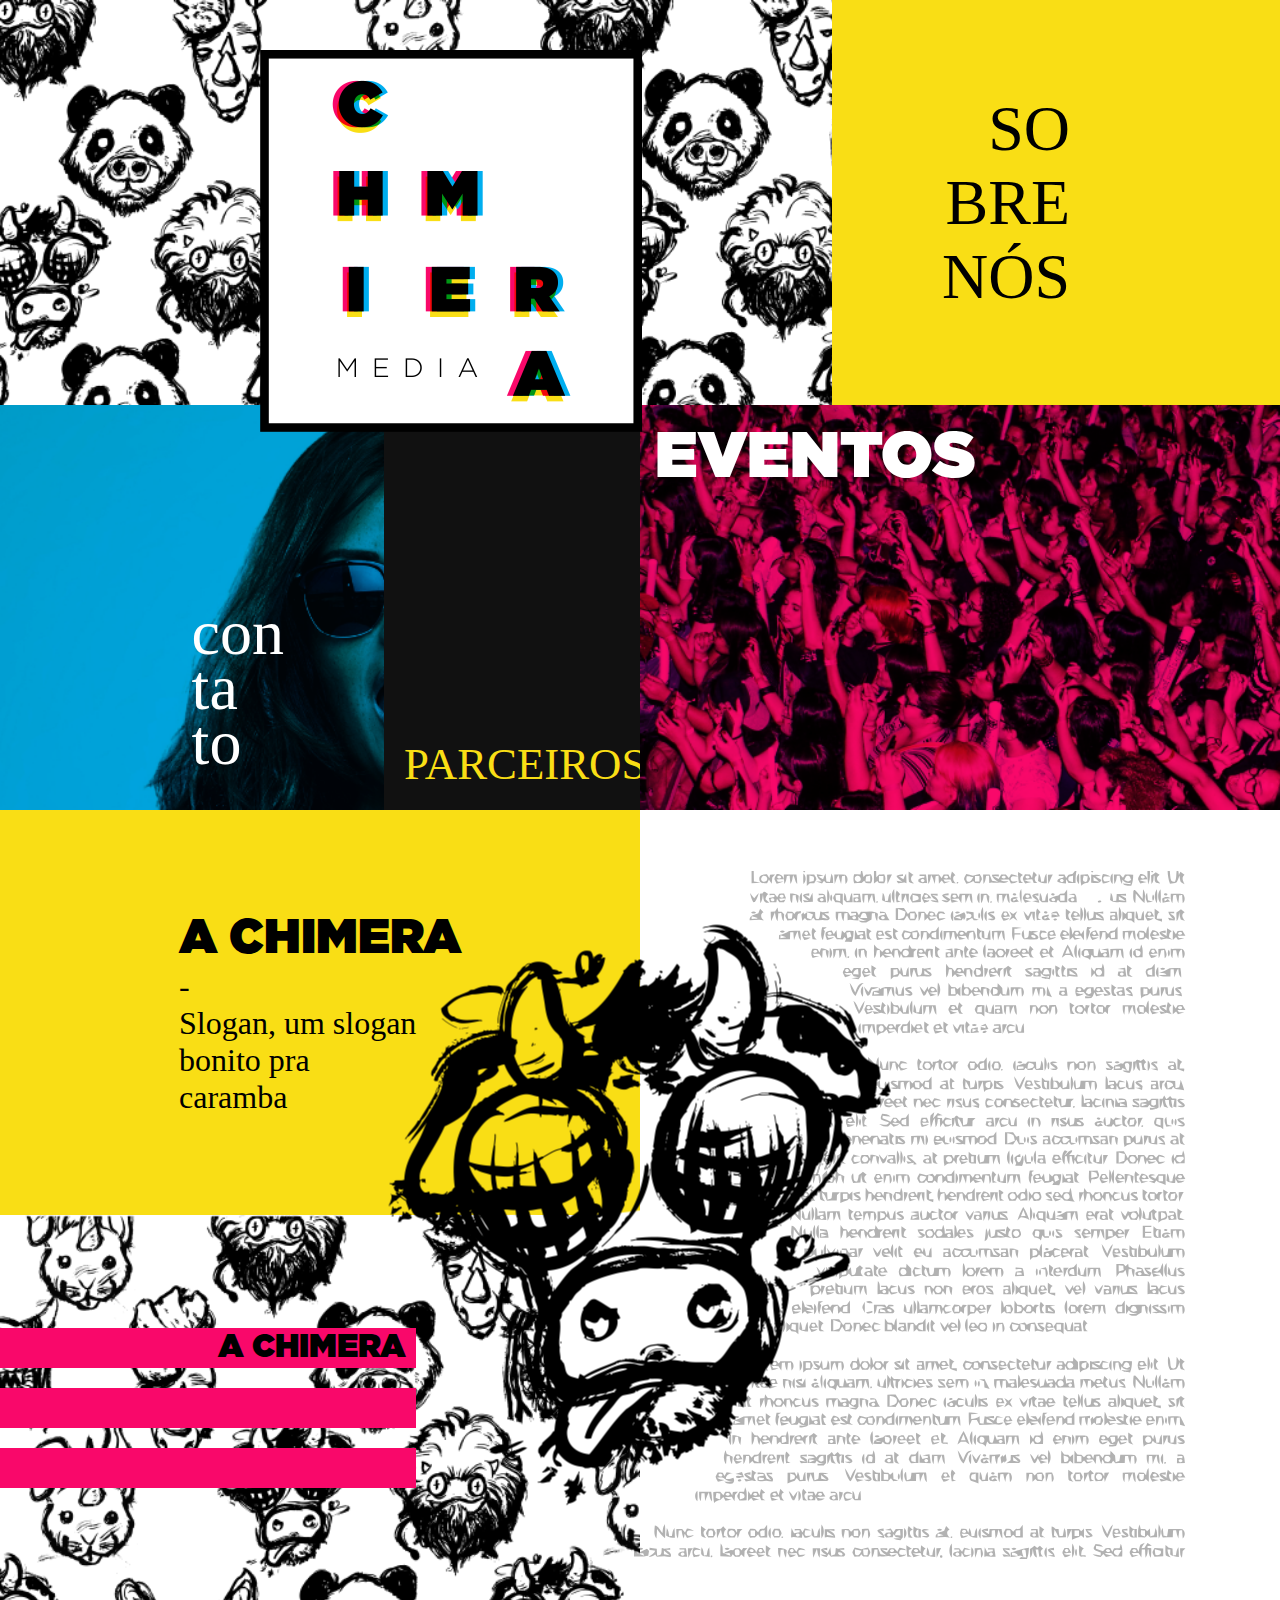
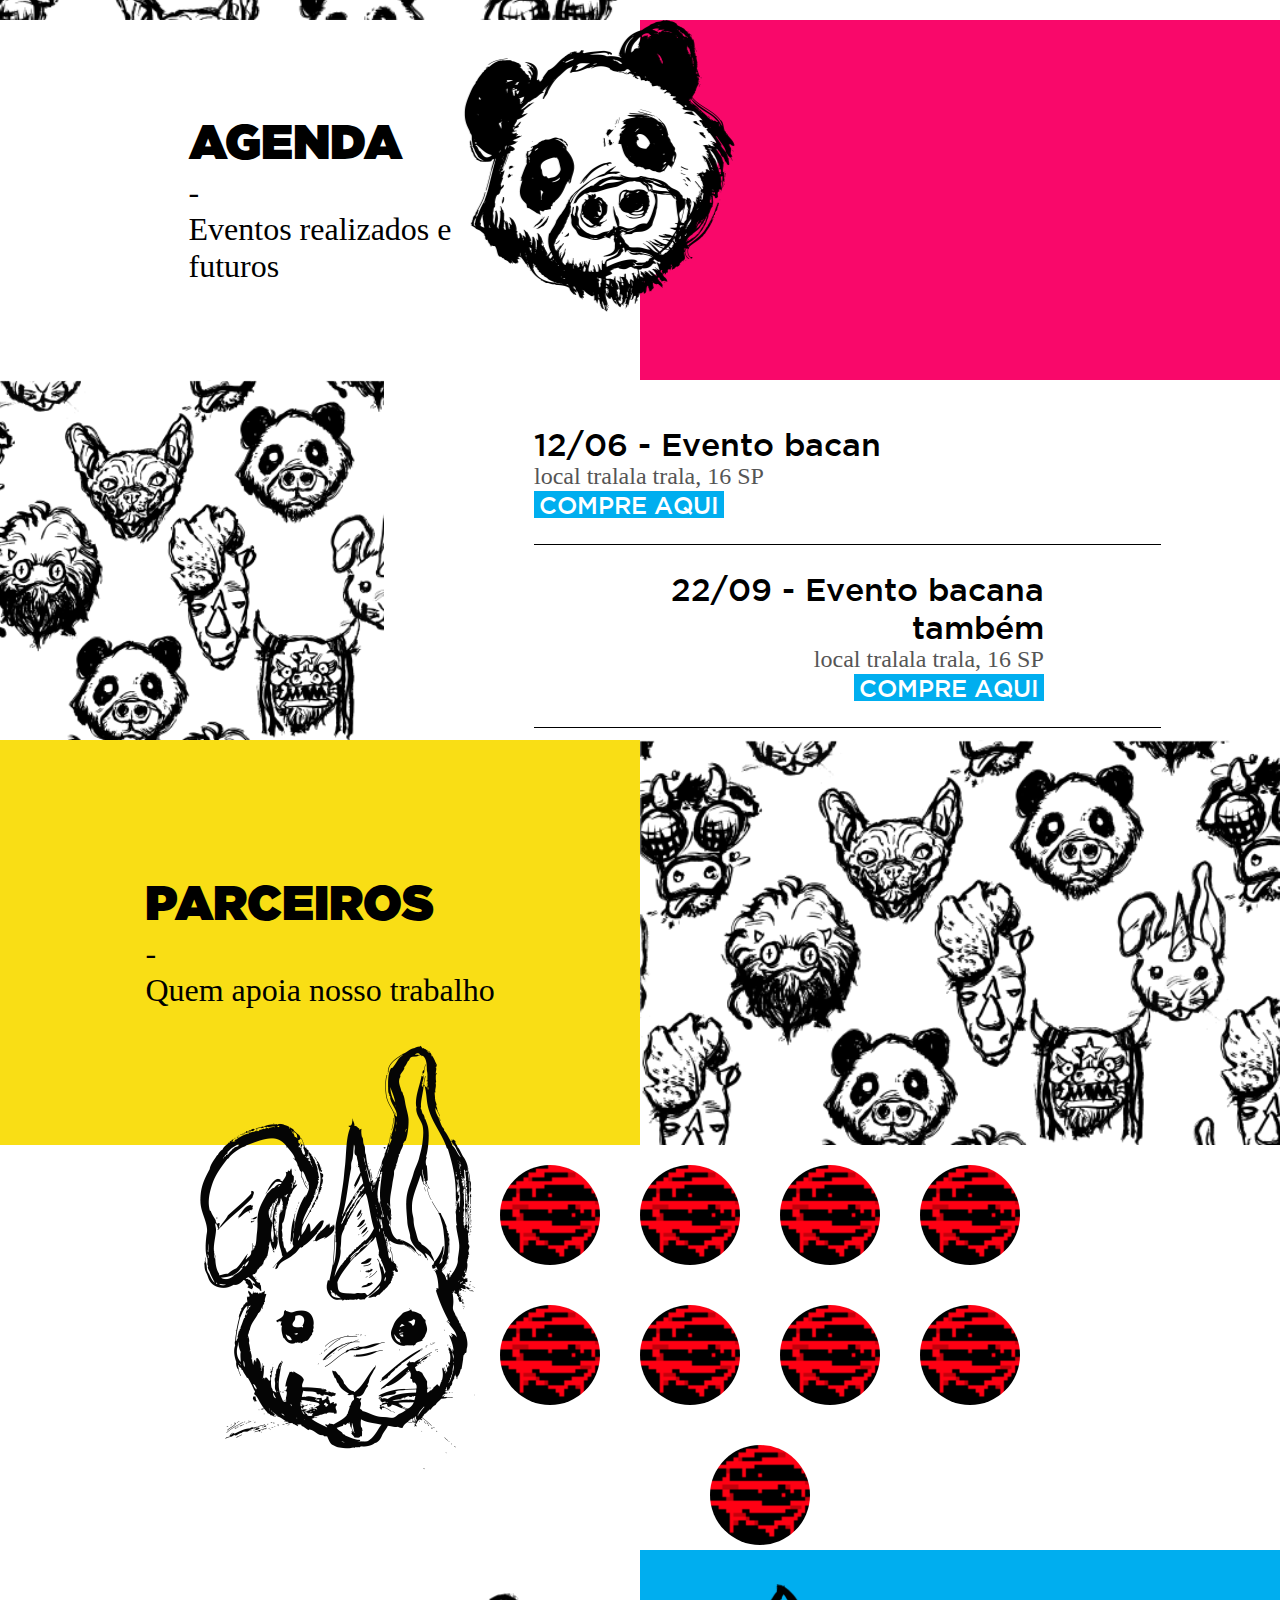
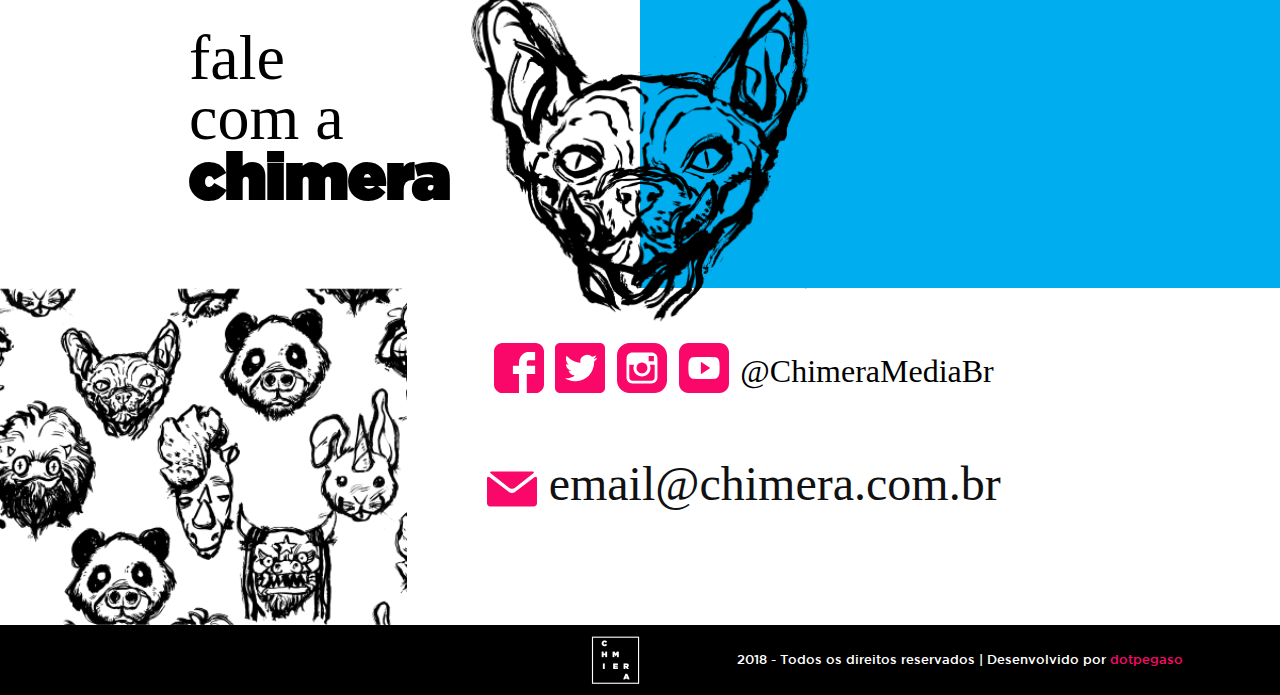
==== index.html @ 9fa2b8bf "just forgot the jquery scroll shit" ====
<!DOCTYPE html>
<html>
    <head>
        <meta charset="UTF-8">
        <meta name="theme-color" content="#f9de15">
        <meta name="author" content="">
        <meta http-equiv="x-ua-compatible" content="ie=edge">
        <meta name="viewport" content="width=device-width, initial-scale=1">
        <meta property="og:title" content="" />
        <meta property="og:image" content="" />
        <meta property="og:image:secure_url" content="" />
        <meta property="og:description" content="" />
        <meta name="description" content="" />
        <meta name="google-site-verification" content="" />
        <meta name="keywords" content="">
        <title>Angular Boilerplate</title>
        <base href="/"/>
        <link rel="stylesheet" href="css/main.min.css">
    </head>
    <body ng-app="app">
        
        <ng-view></ng-view>
        
        <!--libs/dependencies-->
        <script src="lib/angular.min.js"></script>
        <script src="lib/jquery.min.js"></script>
        <script src="lib/angular-route.min.js"></script>
        <script type="text/javascript" src="app.js"></script>
        <script type="text/javascript" src="lib/scroll.js"></script>
        
        <!--controllers-->
        <script src="modules/home/js/homeController.js"></script>
        <script src="modules/about/js/aboutController.js"></script>
        
    </body>
</html>
---- css/main.min.css ----
#home,#home .sobre{display:-webkit-box;display:-ms-flexbox}#agenda,#home{-ms-flex-wrap:wrap}@font-face{font-family:'Gotham Medium';src:url(/fonts/GothamMedium.ttf) format("truetype")}@font-face{font-family:'Gotham Thin';src:url(/fonts/GothanThin.otf) format("truetype")}@font-face{font-family:'Gotham Ultra';src:url(/fonts/GothamUltra.otf) format("truetype")}*{margin:0;outline:0}* ::-webkit-scrollbar{width:3px;height:3px}* ::-webkit-scrollbar-track{background:#f0f0f0}* ::-webkit-scrollbar-thumb{background:#555}body{cursor:default}#home{display:flex;flex-wrap:wrap}#home .contato,#home .parceiros,#home .sobre{font-family:"Gotham Thin"}#home .contato,#home .eventos,#home .parceiros,#home .sobre{height:45vh}#home .sobre{display:flex;-ms-flex-wrap:nowrap;flex-wrap:nowrap;width:100%;position:relative}#home .sobre .animals{width:65%;background:url(/res/animals.png) no-repeat;background-size:cover}#home .sobre .yellow-block{background:#f9de15;width:calc(100% - 65%);font-size:4em;display:-webkit-box;display:-ms-flexbox;display:flex;-webkit-box-pack:center;-ms-flex-pack:center;justify-content:center;-webkit-box-align:center;-ms-flex-align:center;align-items:center}#home .sobre .yellow-block .center{text-align:right;margin-right:100px}#home .sobre .logo{position:absolute;z-index:99;top:50px;left:260px}#home .contato{background:url(/res/contato.png) no-repeat;background-size:cover;position:relative;width:30%}#home .contato .container{color:#FFF;font-size:4em;position:absolute;right:100px;bottom:40px;line-height:55px}#home .parceiros{background:#111;display:-webkit-box;display:-ms-flexbox;display:flex;-webkit-box-align:end;-ms-flex-align:end;align-items:flex-end;width:20%}#home .parceiros p{color:#f9de15;font-size:2.8em;margin:0 20px 20px}#home .eventos{font-family:"Gotham Ultra";background:url(/res/eventos.png) no-repeat;background-size:cover;width:50%;color:#FFF}#home .eventos p{font-size:4em;margin:15px}#sobre{height:90vh;width:100%;display:-webkit-box;display:-ms-flexbox;display:flex;-ms-flex-wrap:nowrap;flex-wrap:nowrap;position:relative}#sobre .cow{position:absolute;top:50%;left:50%;-webkit-transform:translate(-50%,-50%);-ms-transform:translate(-50%,-50%);transform:translate(-50%,-50%)}#sobre .container{width:50%;height:100%}#sobre .container .box{height:50%;background:url(/res/animals_about.png) no-repeat;background-size:cover}#sobre .container .box:first-of-type{background:#f9de15;display:-webkit-box;display:-ms-flexbox;display:flex;-webkit-box-align:center;-ms-flex-align:center;align-items:center;-webkit-box-pack:center;-ms-flex-pack:center;justify-content:center}#sobre .container .box:first-of-type p{font-size:2em;font-family:"Gotham Thin"}#sobre .container .box:first-of-type p:first-of-type{font-family:"Gotham Ultra";font-size:3em}#sobre .container .box:last-of-type{display:-webkit-box;display:-ms-flexbox;display:flex;-webkit-box-align:center;-ms-flex-align:center;align-items:center}#sobre .container .box:last-of-type .row{width:100%}#sobre .container .box:last-of-type .row .strap{background:#f9086a;height:40px;width:65%}#sobre .container .box:last-of-type .row .strap p{text-align:right;font-size:2em;font-family:"Gotham Ultra";margin-right:10px}#sobre .container .box:last-of-type .row .strap:not(:first-of-type){margin:20px 0}#sobre .container:last-of-type{display:-webkit-box;display:-ms-flexbox;display:flex;-webkit-box-align:center;-ms-flex-align:center;align-items:center;-webkit-box-pack:center;-ms-flex-pack:center;justify-content:center}#agenda,#agenda .container{display:-webkit-box;display:-ms-flexbox}#sobre .container:last-of-type img{-webkit-transform:translateX(-50px);-ms-transform:translateX(-50px);transform:translateX(-50px);height:85%}#agenda{height:80vh;display:flex;flex-wrap:wrap;position:relative}#agenda .panda{position:absolute;left:50%;top:0;-webkit-transform:translate(-65%,0);-ms-transform:translate(-65%,0);transform:translate(-65%,0)}#agenda .container{width:100%;height:50%;display:flex}#agenda .container:first-of-type .box{width:50%;height:100%;display:-webkit-box;display:-ms-flexbox;display:flex;-ms-flex-wrap:wrap;flex-wrap:wrap;-webkit-box-align:center;-ms-flex-align:center;align-items:center;-webkit-box-pack:center;-ms-flex-pack:center;justify-content:center}#agenda .container:first-of-type .box p{font-size:2em;font-family:"Gotham Thin";width:100%}#agenda .container:first-of-type .box p:first-of-type{font-family:"Gotham Ultra";font-size:3em}#agenda .container:first-of-type .box:last-of-type{background:#f9086a}#agenda .container:last-of-type{display:-webkit-box;display:-ms-flexbox;display:flex}#agenda .container:last-of-type .box:first-of-type{height:100%;width:30%;background:url(/res/animals_agenda.png) no-repeat;background-size:cover}#agenda .container:last-of-type .box:last-of-type{width:70%;display:-webkit-box;display:-ms-flexbox;display:flex}#agenda .container:last-of-type .box:last-of-type .event-list{overflow-y:scroll;width:70%;-webkit-transform:translateX(150px);-ms-transform:translateX(150px);transform:translateX(150px);padding:20px 0}#agenda .container:last-of-type .box:last-of-type .event-list .item{padding:25px 0;font-family:"Gotham Medium"}#agenda .container:last-of-type .box:last-of-type .event-list .item p:not(:nth-child(1)),#parceiros .container:first-of-type .box p{font-family:"Gotham Thin"}#agenda .container:last-of-type .box:last-of-type .event-list .item:not(:last-of-type){border-bottom:1px solid #000}#agenda .container:last-of-type .box:last-of-type .event-list .item p{font-size:1.5em;color:#555}#agenda .container:last-of-type .box:last-of-type .event-list .item p:nth-child(1){font-size:2em;color:#000}#agenda .container:last-of-type .box:last-of-type .event-list .item a{text-decoration:none;font-size:1.5em;background:#00aeef;color:#FFF;padding:0 5px}#agenda .container:last-of-type .box:last-of-type .event-list .item:nth-child(even){padding-left:40px}#agenda .container:last-of-type .box:last-of-type .event-list .item:nth-child(even) .data{width:80%;text-align:right}#agenda ::-webkit-scrollbar{width:10px}#agenda ::-webkit-scrollbar-track{background:#000}#agenda ::-webkit-scrollbar-thumb{background:#f9de15}#parceiros{height:90vh;display:-webkit-box;display:-ms-flexbox;display:flex;-ms-flex-wrap:wrap;flex-wrap:wrap;position:relative}#parceiros .container{width:100%;height:50%;display:-webkit-box;display:-ms-flexbox;display:flex;position:relative}#parceiros .container .box{width:50%;height:100%;display:-webkit-box;display:-ms-flexbox;display:flex;-ms-flex-wrap:wrap;flex-wrap:wrap;-webkit-box-align:center;-ms-flex-align:center;align-items:center;-webkit-box-pack:center;-ms-flex-pack:center;justify-content:center}#parceiros .container:first-of-type .box{background:#f9de15}#parceiros .container:first-of-type .box p{font-size:2em;width:100%}#parceiros .container:first-of-type .box p:first-of-type{font-family:"Gotham Ultra";font-size:3em}#parceiros .container:first-of-type .box:last-of-type{background:url(/res/animals_parceiros.png) no-repeat;background-size:cover}#parceiros .container:last-of-type .box:last-of-type .logos{display:-webkit-box;display:-ms-flexbox;display:flex;-ms-flex-wrap:wrap;flex-wrap:wrap;-webkit-box-pack:center;-ms-flex-pack:center;justify-content:center;-webkit-transform:translateX(-200px);-ms-transform:translateX(-200px);transform:translateX(-200px)}#parceiros .container:last-of-type .box:last-of-type .logos .partner{height:100px;width:100px;margin:20px}#parceiros .container:last-of-type .box:last-of-type .logos .partner img{width:100%;height:100%;border-radius:50%}#parceiros .container .coelho{position:absolute;left:200px;top:-100px}#contato,#contato .container{display:-webkit-box;display:-ms-flexbox;position:relative}#contato{height:75vh;display:flex;-ms-flex-wrap:wrap;flex-wrap:wrap}#contato .container{width:100%;height:50%;display:flex}#contato .container .box{width:50%;height:100%;display:-webkit-box;display:-ms-flexbox;display:flex;-ms-flex-wrap:wrap;flex-wrap:wrap;-webkit-box-align:center;-ms-flex-align:center;align-items:center;-webkit-box-pack:center;-ms-flex-pack:center;justify-content:center}#contato .container:first-of-type .box:first-of-type .content p{font-size:4em;font-family:"Gotham Thin";width:100%;line-height:60px}#contato .container:first-of-type .box:first-of-type .content p b{font-family:"Gotham Ultra"}#contato .container:first-of-type .box:last-of-type{background:#00aeef}#contato .container:last-of-type .box:first-of-type{background:url(/res/animals_contato.png) no-repeat;background-size:cover;width:35%}#contato .container:last-of-type .box:last-of-type{width:75%;display:-webkit-box;display:-ms-flexbox;display:flex;-ms-flex-wrap:wrap;flex-wrap:wrap;-webkit-box-align:normal;-ms-flex-align:normal;align-items:normal}#contato .container:last-of-type .box:last-of-type .row{width:100%;-webkit-transform:translateX(-100px);-ms-transform:translateX(-100px);transform:translateX(-100px)}#contato .container:last-of-type .box:last-of-type .row img{height:50px}#contato .container:last-of-type .box:last-of-type .row:first-of-type{display:-webkit-box;display:-ms-flexbox;display:flex;-webkit-box-pack:space-evenly;-ms-flex-pack:space-evenly;justify-content:space-evenly;-webkit-box-align:center;-ms-flex-align:center;align-items:center;padding:0 20%;font-size:2em;font-family:"Gotham Thin"}#contato .container:last-of-type .box:last-of-type .row:last-of-type{display:-webkit-box;display:-ms-flexbox;display:flex;-webkit-box-pack:center;-ms-flex-pack:center;justify-content:center;-webkit-box-align:normal;-ms-flex-align:normal;align-items:normal}#rodape,#rodape .box:first-of-type{display:-webkit-box;display:-ms-flexbox}#contato .container:last-of-type .box:last-of-type .row:last-of-type a{text-decoration:none;color:#111;font-size:3em;font-family:"Gotham Thin"}#contato .container:last-of-type .box:last-of-type .row:last-of-type a img{vertical-align:middle}#contato .container .gato{position:absolute;top:60%;left:50%;-webkit-transform:translate(-50%,-50%);-ms-transform:translate(-50%,-50%);transform:translate(-50%,-50%);z-index:99;height:100%}#rodape{height:50px;background:#000;display:flex;-ms-flex-wrap:nowrap;flex-wrap:nowrap;padding:10px 0}#rodape .box{width:50%}#rodape .box:first-of-type{display:flex;-webkit-box-pack:end;-ms-flex-pack:end;justify-content:flex-end;-webkit-box-align:center;-ms-flex-align:center;align-items:center}#rodape .box:last-of-type{display:-webkit-box;display:-ms-flexbox;display:flex;-webkit-box-align:center;-ms-flex-align:center;align-items:center;-webkit-box-pack:center;-ms-flex-pack:center;justify-content:center}#rodape .box:last-of-type p{color:#FFF;font-family:"Gotham Medium";font-size:.8em}#rodape .box:last-of-type p a{text-decoration:none;color:#f9086a}@media screen and (max-width:490px){#home{width:100%}#home .sobre{-ms-flex-wrap:wrap;flex-wrap:wrap}#home .sobre .animals,#home .sobre .yellow-block{width:50%;font-size:15vw}#home .sobre .animals .center,#home .sobre .yellow-block .center{margin:0}#home .sobre .logo{top:20px;left:50px}#home .sobre .logo img{height:40vw}#home .contato{width:50%;background-position:right}#home .contato .container{font-size:15vw;right:0;left:10px}#home .parceiros{width:50%}#home .eventos,#sobre .container{width:100%}#home .parceiros p{font-size:6.5vw;margin:15px}#home .eventos p{font-size:15vw}#sobre{-ms-flex-wrap:wrap;flex-wrap:wrap;height:100%}#sobre .cow{height:50vw;top:260px;-webkit-transform:translate(10%,-50%);-ms-transform:translate(10%,-50%);transform:translate(10%,-50%)}#sobre .container .box:first-of-type{padding:50px 0}#sobre .container .box:first-of-type p{font-size:7vw}#sobre .container .box:first-of-type p:first-of-type{font-size:10vw}#sobre .container .lorem{-webkit-transform:unset!important;-ms-transform:unset!important;transform:unset!important;width:90%;margin:20px 0}#agenda{height:100%}#agenda .panda{height:30vw;-webkit-transform:translate(75%,-10%);-ms-transform:translate(75%,-10%);transform:translate(75%,-10%)}#agenda .container:first-of-type .box{width:90%}#agenda .container:first-of-type .box p{font-size:7vw}#agenda .container:first-of-type .box p:first-of-type{font-size:15vw}#agenda .container:first-of-type .box:last-of-type{width:10%;height:150px}#agenda .container:last-of-type .box:first-of-type{height:inherit}#agenda .container:last-of-type .box:last-of-type{height:270px}#agenda .container:last-of-type .box:last-of-type .event-list{-webkit-transform:none;-ms-transform:none;transform:none;width:100%}#parceiros{height:100%}#parceiros .container{height:inherit}#parceiros .container:first-of-type .box:first-of-type{width:100%;padding:20px}#parceiros .container:first-of-type .box:first-of-type p{font-size:5vw}#parceiros .container:first-of-type .box:first-of-type p:first-of-type{font-size:10vw}#parceiros .container:first-of-type .box:last-of-type{height:150px}#parceiros .container:last-of-type .coelho{left:180px;top:-100px;width:30vw}#parceiros .container:last-of-type .box:first-of-type{display:none}#parceiros .container:last-of-type .box:last-of-type{width:100%;display:block}#parceiros .container:last-of-type .box:last-of-type .logos{-webkit-transform:none;-ms-transform:none;transform:none;padding-top:50px}#parceiros .container:last-of-type .box:last-of-type .logos .partner{height:70px;width:70px}#contato{height:100%}#contato .container{width:100%}#contato .container .gato{left:70%}#contato .container:first-of-type .box:first-of-type{width:90%}#contato .container:first-of-type .box:first-of-type .content{padding:20px 0}#contato .container:first-of-type .box:first-of-type .content p{font-size:8vw;line-height:inherit}#contato .container:first-of-type .box:last-of-type{height:150px}#contato .container:last-of-type{-ms-flex-wrap:wrap;flex-wrap:wrap}#contato .container:last-of-type .box{width:100%}#contato .container:last-of-type .box:last-of-type{padding:20px 0;width:100%}#contato .container:last-of-type .box:last-of-type .row{-ms-flex-wrap:wrap;flex-wrap:wrap;-webkit-transform:none!important;-ms-transform:none!important;transform:none!important;padding:0!important}#contato .container:last-of-type .box:last-of-type .row:last-of-type a{text-align:center;width:100%;margin-top:20px;font-size:8vw}#contato .container:last-of-type .box:last-of-type .row:last-of-type a img{width:100%}#rodape{height:inherit}#rodape .box:first-of-type{-webkit-box-pack:center;-ms-flex-pack:center;justify-content:center;width:30%}}
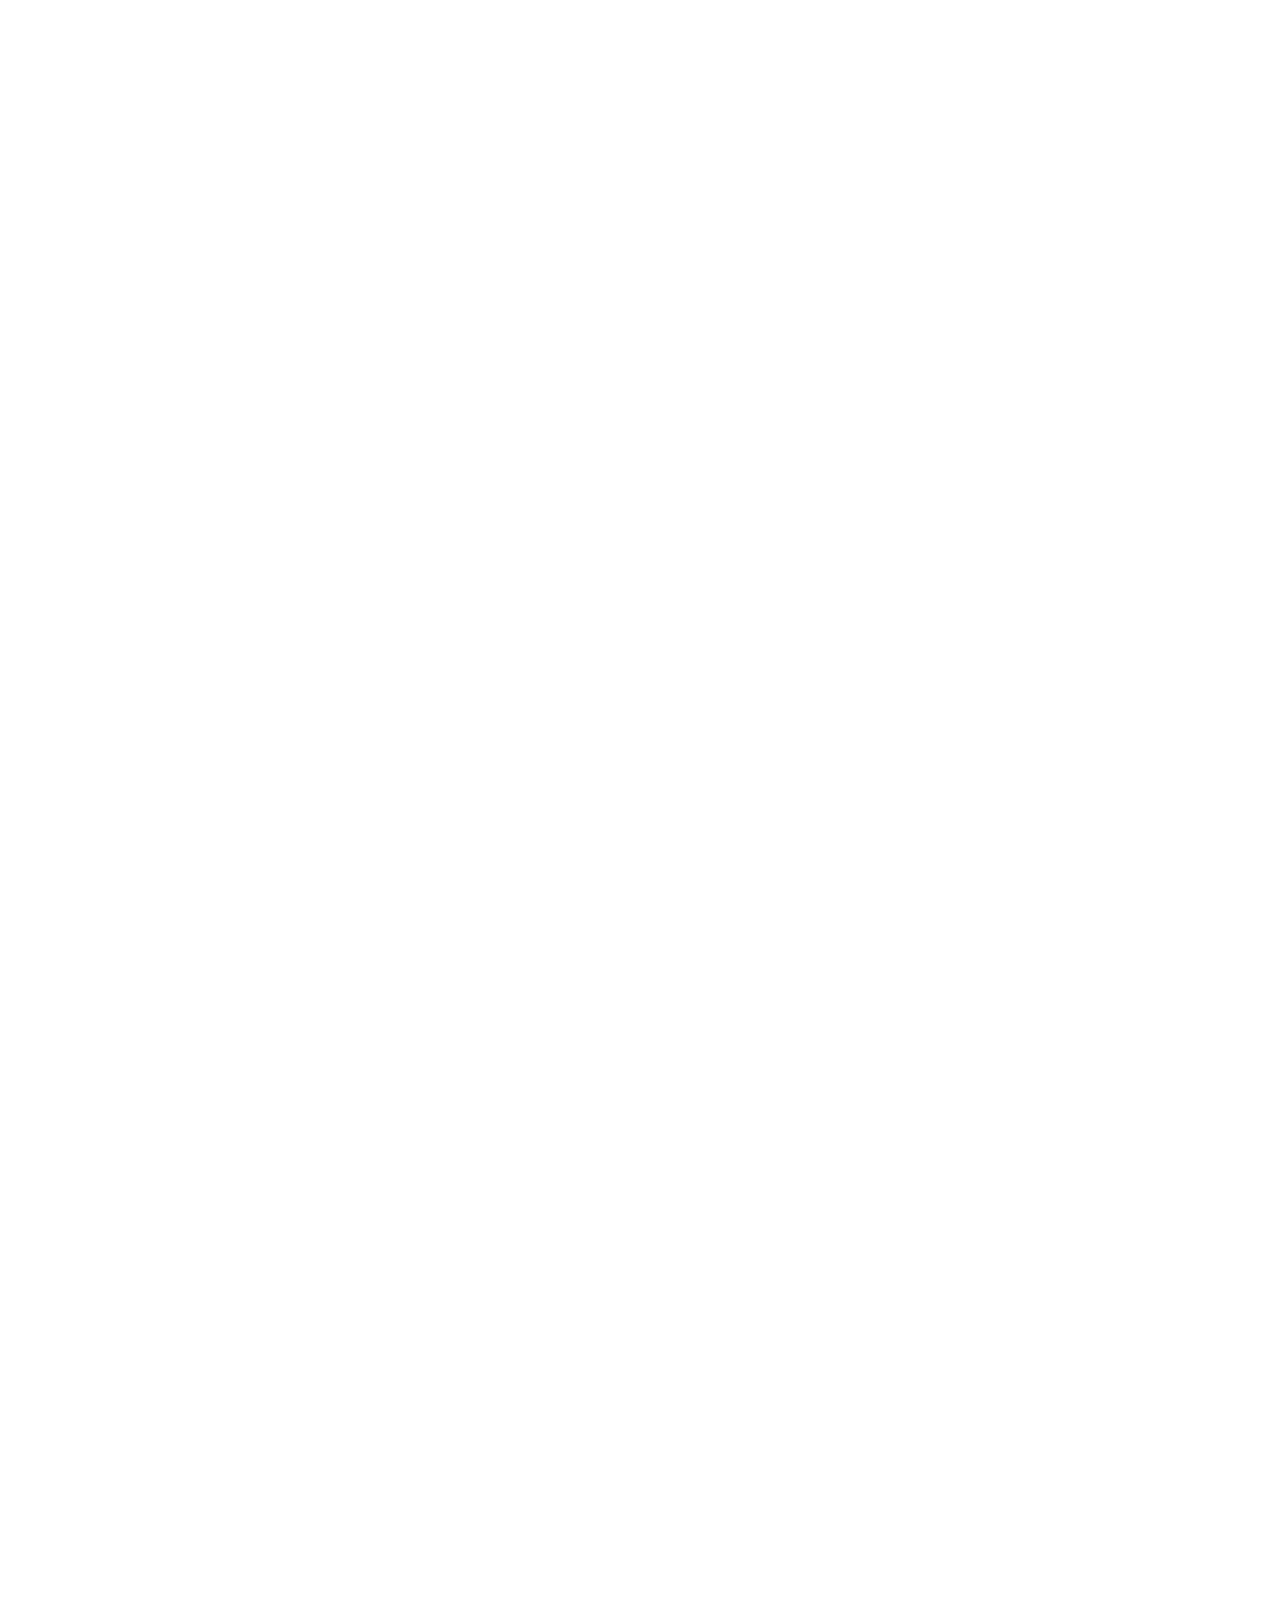
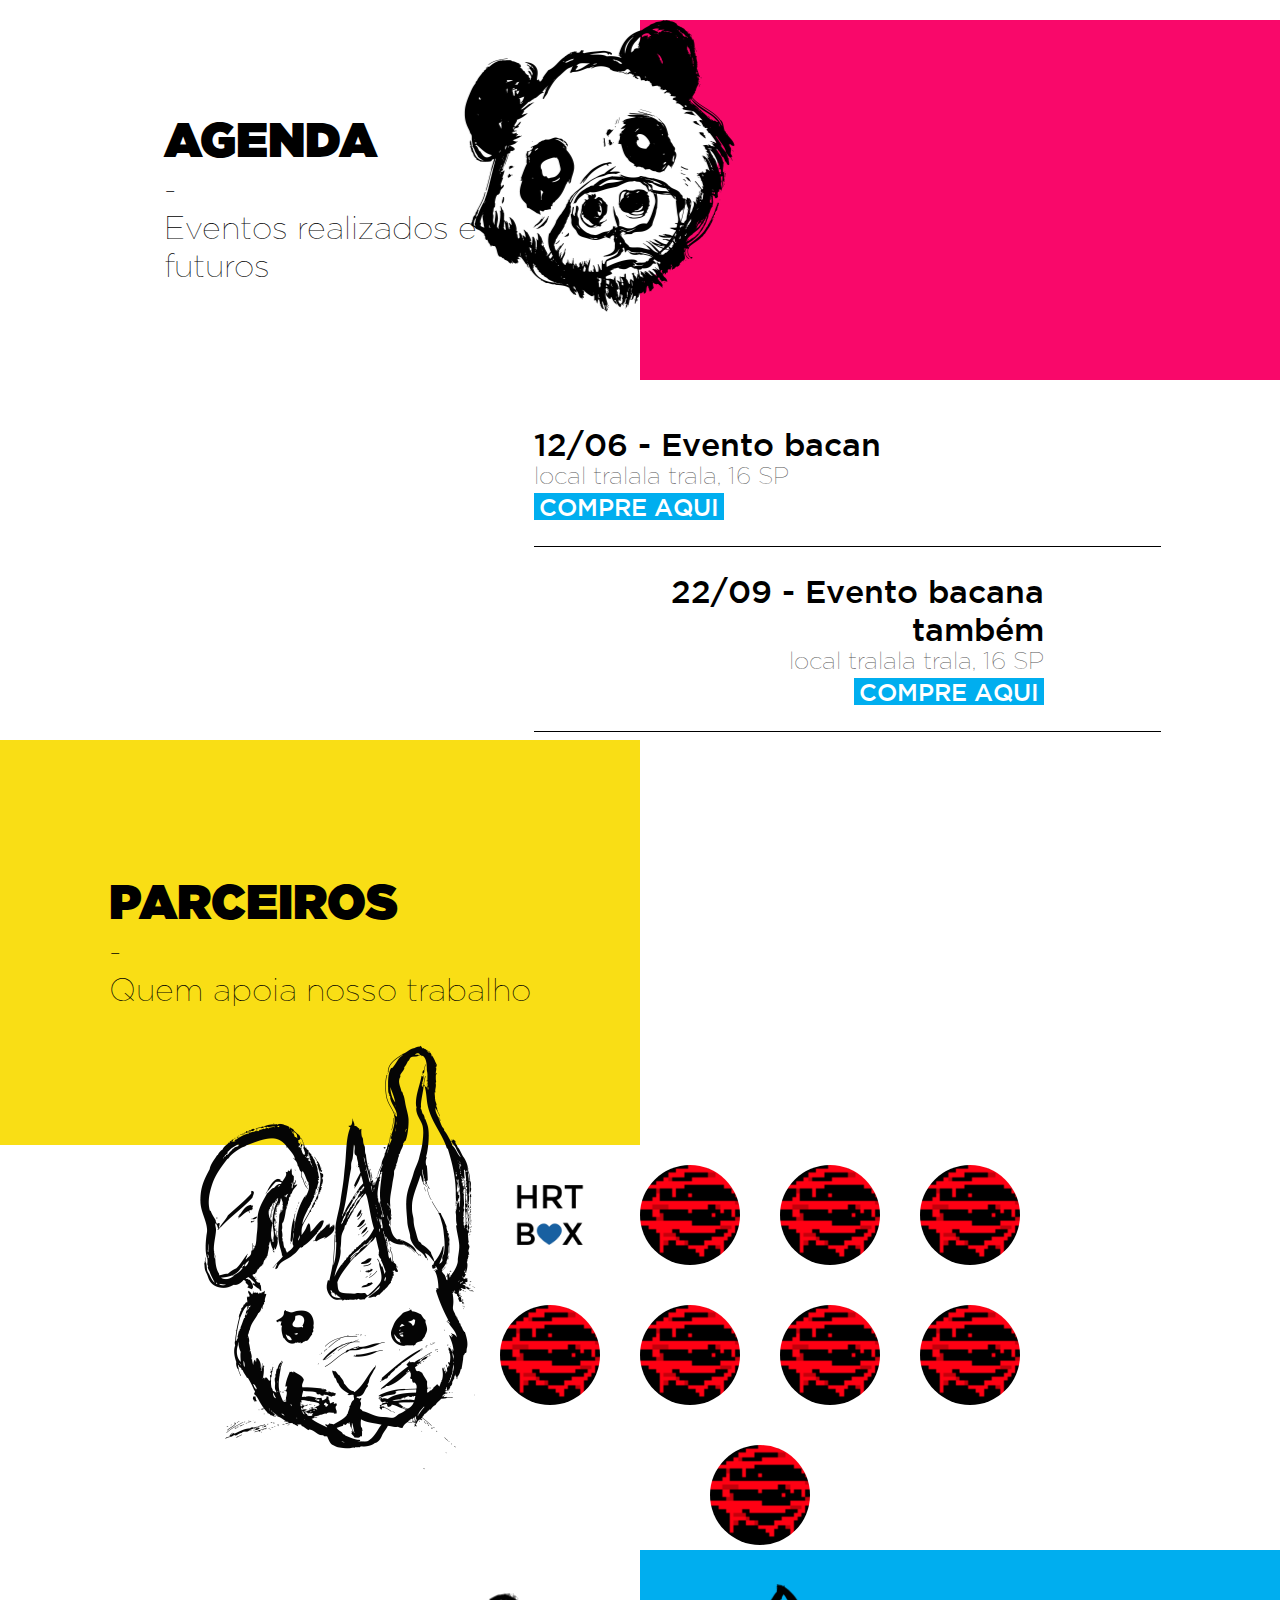
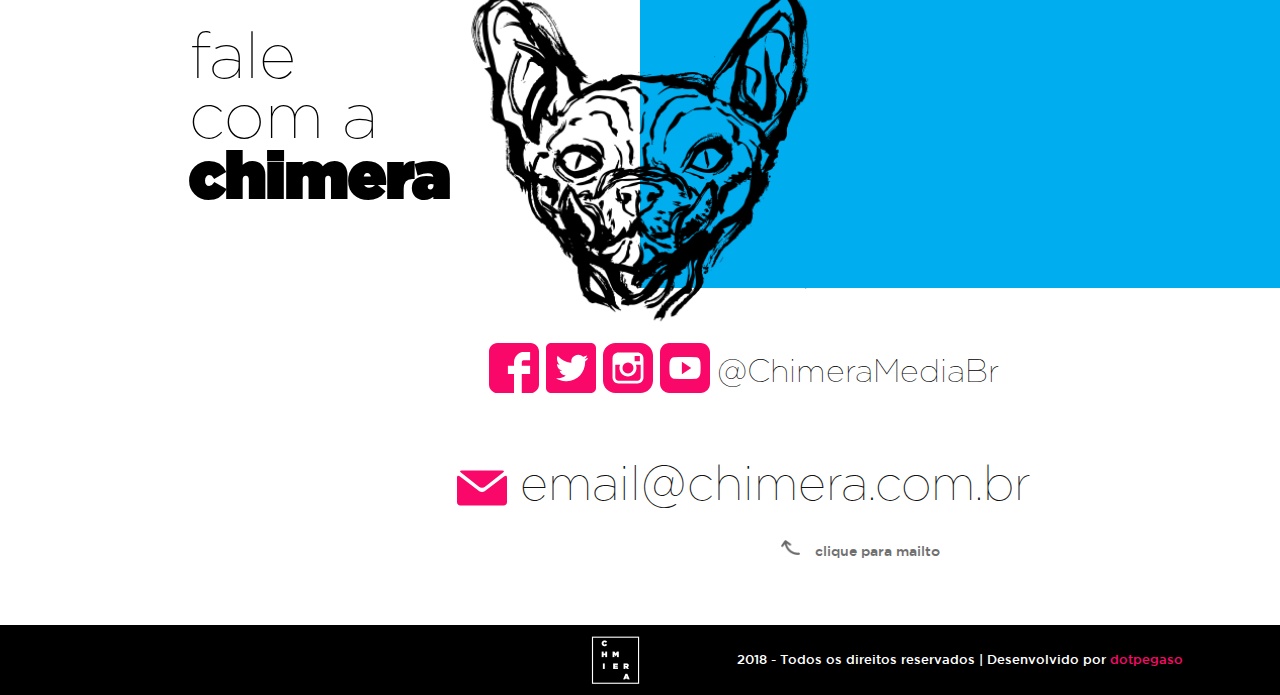
==== commit bed606ca: "UI improvments" ====
--- a/index.html
+++ b/index.html
@@ -12,8 +12,8 @@
         <meta property="og:description" content="" />
         <meta name="description" content="" />
         <meta name="google-site-verification" content="" />
-        <meta name="keywords" content="">
-        <title>Angular Boilerplate</title>
+        <meta name="keywords" content="chimera, media">
+        <title>Chimera Media</title>
         <base href="/"/>
         <link rel="stylesheet" href="css/main.min.css">
     </head>
@@ -30,7 +30,6 @@
         
         <!--controllers-->
         <script src="modules/home/js/homeController.js"></script>
-        <script src="modules/about/js/aboutController.js"></script>
         
     </body>
 </html>--- a/css/main.min.css
+++ b/css/main.min.css
@@ -1 +1 @@
-#home,#home .sobre{display:-webkit-box;display:-ms-flexbox}#agenda,#home{-ms-flex-wrap:wrap}@font-face{font-family:'Gotham Medium';src:url(/fonts/GothamMedium.ttf) format("truetype")}@font-face{font-family:'Gotham Thin';src:url(/fonts/GothanThin.otf) format("truetype")}@font-face{font-family:'Gotham Ultra';src:url(/fonts/GothamUltra.otf) format("truetype")}*{margin:0;outline:0}* ::-webkit-scrollbar{width:3px;height:3px}* ::-webkit-scrollbar-track{background:#f0f0f0}* ::-webkit-scrollbar-thumb{background:#555}body{cursor:default}#home{display:flex;flex-wrap:wrap}#home .contato,#home .parceiros,#home .sobre{font-family:"Gotham Thin"}#home .contato,#home .eventos,#home .parceiros,#home .sobre{height:45vh}#home .sobre{display:flex;-ms-flex-wrap:nowrap;flex-wrap:nowrap;width:100%;position:relative}#home .sobre .animals{width:65%;background:url(/res/animals.png) no-repeat;background-size:cover}#home .sobre .yellow-block{background:#f9de15;width:calc(100% - 65%);font-size:4em;display:-webkit-box;display:-ms-flexbox;display:flex;-webkit-box-pack:center;-ms-flex-pack:center;justify-content:center;-webkit-box-align:center;-ms-flex-align:center;align-items:center}#home .sobre .yellow-block .center{text-align:right;margin-right:100px}#home .sobre .logo{position:absolute;z-index:99;top:50px;left:260px}#home .contato{background:url(/res/contato.png) no-repeat;background-size:cover;position:relative;width:30%}#home .contato .container{color:#FFF;font-size:4em;position:absolute;right:100px;bottom:40px;line-height:55px}#home .parceiros{background:#111;display:-webkit-box;display:-ms-flexbox;display:flex;-webkit-box-align:end;-ms-flex-align:end;align-items:flex-end;width:20%}#home .parceiros p{color:#f9de15;font-size:2.8em;margin:0 20px 20px}#home .eventos{font-family:"Gotham Ultra";background:url(/res/eventos.png) no-repeat;background-size:cover;width:50%;color:#FFF}#home .eventos p{font-size:4em;margin:15px}#sobre{height:90vh;width:100%;display:-webkit-box;display:-ms-flexbox;display:flex;-ms-flex-wrap:nowrap;flex-wrap:nowrap;position:relative}#sobre .cow{position:absolute;top:50%;left:50%;-webkit-transform:translate(-50%,-50%);-ms-transform:translate(-50%,-50%);transform:translate(-50%,-50%)}#sobre .container{width:50%;height:100%}#sobre .container .box{height:50%;background:url(/res/animals_about.png) no-repeat;background-size:cover}#sobre .container .box:first-of-type{background:#f9de15;display:-webkit-box;display:-ms-flexbox;display:flex;-webkit-box-align:center;-ms-flex-align:center;align-items:center;-webkit-box-pack:center;-ms-flex-pack:center;justify-content:center}#sobre .container .box:first-of-type p{font-size:2em;font-family:"Gotham Thin"}#sobre .container .box:first-of-type p:first-of-type{font-family:"Gotham Ultra";font-size:3em}#sobre .container .box:last-of-type{display:-webkit-box;display:-ms-flexbox;display:flex;-webkit-box-align:center;-ms-flex-align:center;align-items:center}#sobre .container .box:last-of-type .row{width:100%}#sobre .container .box:last-of-type .row .strap{background:#f9086a;height:40px;width:65%}#sobre .container .box:last-of-type .row .strap p{text-align:right;font-size:2em;font-family:"Gotham Ultra";margin-right:10px}#sobre .container .box:last-of-type .row .strap:not(:first-of-type){margin:20px 0}#sobre .container:last-of-type{display:-webkit-box;display:-ms-flexbox;display:flex;-webkit-box-align:center;-ms-flex-align:center;align-items:center;-webkit-box-pack:center;-ms-flex-pack:center;justify-content:center}#agenda,#agenda .container{display:-webkit-box;display:-ms-flexbox}#sobre .container:last-of-type img{-webkit-transform:translateX(-50px);-ms-transform:translateX(-50px);transform:translateX(-50px);height:85%}#agenda{height:80vh;display:flex;flex-wrap:wrap;position:relative}#agenda .panda{position:absolute;left:50%;top:0;-webkit-transform:translate(-65%,0);-ms-transform:translate(-65%,0);transform:translate(-65%,0)}#agenda .container{width:100%;height:50%;display:flex}#agenda .container:first-of-type .box{width:50%;height:100%;display:-webkit-box;display:-ms-flexbox;display:flex;-ms-flex-wrap:wrap;flex-wrap:wrap;-webkit-box-align:center;-ms-flex-align:center;align-items:center;-webkit-box-pack:center;-ms-flex-pack:center;justify-content:center}#agenda .container:first-of-type .box p{font-size:2em;font-family:"Gotham Thin";width:100%}#agenda .container:first-of-type .box p:first-of-type{font-family:"Gotham Ultra";font-size:3em}#agenda .container:first-of-type .box:last-of-type{background:#f9086a}#agenda .container:last-of-type{display:-webkit-box;display:-ms-flexbox;display:flex}#agenda .container:last-of-type .box:first-of-type{height:100%;width:30%;background:url(/res/animals_agenda.png) no-repeat;background-size:cover}#agenda .container:last-of-type .box:last-of-type{width:70%;display:-webkit-box;display:-ms-flexbox;display:flex}#agenda .container:last-of-type .box:last-of-type .event-list{overflow-y:scroll;width:70%;-webkit-transform:translateX(150px);-ms-transform:translateX(150px);transform:translateX(150px);padding:20px 0}#agenda .container:last-of-type .box:last-of-type .event-list .item{padding:25px 0;font-family:"Gotham Medium"}#agenda .container:last-of-type .box:last-of-type .event-list .item p:not(:nth-child(1)),#parceiros .container:first-of-type .box p{font-family:"Gotham Thin"}#agenda .container:last-of-type .box:last-of-type .event-list .item:not(:last-of-type){border-bottom:1px solid #000}#agenda .container:last-of-type .box:last-of-type .event-list .item p{font-size:1.5em;color:#555}#agenda .container:last-of-type .box:last-of-type .event-list .item p:nth-child(1){font-size:2em;color:#000}#agenda .container:last-of-type .box:last-of-type .event-list .item a{text-decoration:none;font-size:1.5em;background:#00aeef;color:#FFF;padding:0 5px}#agenda .container:last-of-type .box:last-of-type .event-list .item:nth-child(even){padding-left:40px}#agenda .container:last-of-type .box:last-of-type .event-list .item:nth-child(even) .data{width:80%;text-align:right}#agenda ::-webkit-scrollbar{width:10px}#agenda ::-webkit-scrollbar-track{background:#000}#agenda ::-webkit-scrollbar-thumb{background:#f9de15}#parceiros{height:90vh;display:-webkit-box;display:-ms-flexbox;display:flex;-ms-flex-wrap:wrap;flex-wrap:wrap;position:relative}#parceiros .container{width:100%;height:50%;display:-webkit-box;display:-ms-flexbox;display:flex;position:relative}#parceiros .container .box{width:50%;height:100%;display:-webkit-box;display:-ms-flexbox;display:flex;-ms-flex-wrap:wrap;flex-wrap:wrap;-webkit-box-align:center;-ms-flex-align:center;align-items:center;-webkit-box-pack:center;-ms-flex-pack:center;justify-content:center}#parceiros .container:first-of-type .box{background:#f9de15}#parceiros .container:first-of-type .box p{font-size:2em;width:100%}#parceiros .container:first-of-type .box p:first-of-type{font-family:"Gotham Ultra";font-size:3em}#parceiros .container:first-of-type .box:last-of-type{background:url(/res/animals_parceiros.png) no-repeat;background-size:cover}#parceiros .container:last-of-type .box:last-of-type .logos{display:-webkit-box;display:-ms-flexbox;display:flex;-ms-flex-wrap:wrap;flex-wrap:wrap;-webkit-box-pack:center;-ms-flex-pack:center;justify-content:center;-webkit-transform:translateX(-200px);-ms-transform:translateX(-200px);transform:translateX(-200px)}#parceiros .container:last-of-type .box:last-of-type .logos .partner{height:100px;width:100px;margin:20px}#parceiros .container:last-of-type .box:last-of-type .logos .partner img{width:100%;height:100%;border-radius:50%}#parceiros .container .coelho{position:absolute;left:200px;top:-100px}#contato,#contato .container{display:-webkit-box;display:-ms-flexbox;position:relative}#contato{height:75vh;display:flex;-ms-flex-wrap:wrap;flex-wrap:wrap}#contato .container{width:100%;height:50%;display:flex}#contato .container .box{width:50%;height:100%;display:-webkit-box;display:-ms-flexbox;display:flex;-ms-flex-wrap:wrap;flex-wrap:wrap;-webkit-box-align:center;-ms-flex-align:center;align-items:center;-webkit-box-pack:center;-ms-flex-pack:center;justify-content:center}#contato .container:first-of-type .box:first-of-type .content p{font-size:4em;font-family:"Gotham Thin";width:100%;line-height:60px}#contato .container:first-of-type .box:first-of-type .content p b{font-family:"Gotham Ultra"}#contato .container:first-of-type .box:last-of-type{background:#00aeef}#contato .container:last-of-type .box:first-of-type{background:url(/res/animals_contato.png) no-repeat;background-size:cover;width:35%}#contato .container:last-of-type .box:last-of-type{width:75%;display:-webkit-box;display:-ms-flexbox;display:flex;-ms-flex-wrap:wrap;flex-wrap:wrap;-webkit-box-align:normal;-ms-flex-align:normal;align-items:normal}#contato .container:last-of-type .box:last-of-type .row{width:100%;-webkit-transform:translateX(-100px);-ms-transform:translateX(-100px);transform:translateX(-100px)}#contato .container:last-of-type .box:last-of-type .row img{height:50px}#contato .container:last-of-type .box:last-of-type .row:first-of-type{display:-webkit-box;display:-ms-flexbox;display:flex;-webkit-box-pack:space-evenly;-ms-flex-pack:space-evenly;justify-content:space-evenly;-webkit-box-align:center;-ms-flex-align:center;align-items:center;padding:0 20%;font-size:2em;font-family:"Gotham Thin"}#contato .container:last-of-type .box:last-of-type .row:last-of-type{display:-webkit-box;display:-ms-flexbox;display:flex;-webkit-box-pack:center;-ms-flex-pack:center;justify-content:center;-webkit-box-align:normal;-ms-flex-align:normal;align-items:normal}#rodape,#rodape .box:first-of-type{display:-webkit-box;display:-ms-flexbox}#contato .container:last-of-type .box:last-of-type .row:last-of-type a{text-decoration:none;color:#111;font-size:3em;font-family:"Gotham Thin"}#contato .container:last-of-type .box:last-of-type .row:last-of-type a img{vertical-align:middle}#contato .container .gato{position:absolute;top:60%;left:50%;-webkit-transform:translate(-50%,-50%);-ms-transform:translate(-50%,-50%);transform:translate(-50%,-50%);z-index:99;height:100%}#rodape{height:50px;background:#000;display:flex;-ms-flex-wrap:nowrap;flex-wrap:nowrap;padding:10px 0}#rodape .box{width:50%}#rodape .box:first-of-type{display:flex;-webkit-box-pack:end;-ms-flex-pack:end;justify-content:flex-end;-webkit-box-align:center;-ms-flex-align:center;align-items:center}#rodape .box:last-of-type{display:-webkit-box;display:-ms-flexbox;display:flex;-webkit-box-align:center;-ms-flex-align:center;align-items:center;-webkit-box-pack:center;-ms-flex-pack:center;justify-content:center}#rodape .box:last-of-type p{color:#FFF;font-family:"Gotham Medium";font-size:.8em}#rodape .box:last-of-type p a{text-decoration:none;color:#f9086a}@media screen and (max-width:490px){#home{width:100%}#home .sobre{-ms-flex-wrap:wrap;flex-wrap:wrap}#home .sobre .animals,#home .sobre .yellow-block{width:50%;font-size:15vw}#home .sobre .animals .center,#home .sobre .yellow-block .center{margin:0}#home .sobre .logo{top:20px;left:50px}#home .sobre .logo img{height:40vw}#home .contato{width:50%;background-position:right}#home .contato .container{font-size:15vw;right:0;left:10px}#home .parceiros{width:50%}#home .eventos,#sobre .container{width:100%}#home .parceiros p{font-size:6.5vw;margin:15px}#home .eventos p{font-size:15vw}#sobre{-ms-flex-wrap:wrap;flex-wrap:wrap;height:100%}#sobre .cow{height:50vw;top:260px;-webkit-transform:translate(10%,-50%);-ms-transform:translate(10%,-50%);transform:translate(10%,-50%)}#sobre .container .box:first-of-type{padding:50px 0}#sobre .container .box:first-of-type p{font-size:7vw}#sobre .container .box:first-of-type p:first-of-type{font-size:10vw}#sobre .container .lorem{-webkit-transform:unset!important;-ms-transform:unset!important;transform:unset!important;width:90%;margin:20px 0}#agenda{height:100%}#agenda .panda{height:30vw;-webkit-transform:translate(75%,-10%);-ms-transform:translate(75%,-10%);transform:translate(75%,-10%)}#agenda .container:first-of-type .box{width:90%}#agenda .container:first-of-type .box p{font-size:7vw}#agenda .container:first-of-type .box p:first-of-type{font-size:15vw}#agenda .container:first-of-type .box:last-of-type{width:10%;height:150px}#agenda .container:last-of-type .box:first-of-type{height:inherit}#agenda .container:last-of-type .box:last-of-type{height:270px}#agenda .container:last-of-type .box:last-of-type .event-list{-webkit-transform:none;-ms-transform:none;transform:none;width:100%}#parceiros{height:100%}#parceiros .container{height:inherit}#parceiros .container:first-of-type .box:first-of-type{width:100%;padding:20px}#parceiros .container:first-of-type .box:first-of-type p{font-size:5vw}#parceiros .container:first-of-type .box:first-of-type p:first-of-type{font-size:10vw}#parceiros .container:first-of-type .box:last-of-type{height:150px}#parceiros .container:last-of-type .coelho{left:180px;top:-100px;width:30vw}#parceiros .container:last-of-type .box:first-of-type{display:none}#parceiros .container:last-of-type .box:last-of-type{width:100%;display:block}#parceiros .container:last-of-type .box:last-of-type .logos{-webkit-transform:none;-ms-transform:none;transform:none;padding-top:50px}#parceiros .container:last-of-type .box:last-of-type .logos .partner{height:70px;width:70px}#contato{height:100%}#contato .container{width:100%}#contato .container .gato{left:70%}#contato .container:first-of-type .box:first-of-type{width:90%}#contato .container:first-of-type .box:first-of-type .content{padding:20px 0}#contato .container:first-of-type .box:first-of-type .content p{font-size:8vw;line-height:inherit}#contato .container:first-of-type .box:last-of-type{height:150px}#contato .container:last-of-type{-ms-flex-wrap:wrap;flex-wrap:wrap}#contato .container:last-of-type .box{width:100%}#contato .container:last-of-type .box:last-of-type{padding:20px 0;width:100%}#contato .container:last-of-type .box:last-of-type .row{-ms-flex-wrap:wrap;flex-wrap:wrap;-webkit-transform:none!important;-ms-transform:none!important;transform:none!important;padding:0!important}#contato .container:last-of-type .box:last-of-type .row:last-of-type a{text-align:center;width:100%;margin-top:20px;font-size:8vw}#contato .container:last-of-type .box:last-of-type .row:last-of-type a img{width:100%}#rodape{height:inherit}#rodape .box:first-of-type{-webkit-box-pack:center;-ms-flex-pack:center;justify-content:center;width:30%}}+#home,#home .sobre{display:-webkit-box;display:-ms-flexbox}#agenda,#home{-ms-flex-wrap:wrap}@font-face{font-family:'Gotham Medium';src:url(/fonts/GothamMedium.ttf) format("truetype")}@font-face{font-family:'Gotham Thin';src:url(/fonts/GothamThin.otf) format("truetype")}@font-face{font-family:'Gotham Ultra';src:url(/fonts/GothamUltra.otf) format("truetype")}*{margin:0;outline:0}* ::-webkit-scrollbar{width:3px;height:3px}* ::-webkit-scrollbar-track{background:#f0f0f0}* ::-webkit-scrollbar-thumb{background:#555}body{cursor:default}@-webkit-keyframes fadein{0%{opacity:0;-webkit-transform:translateY(-10px);transform:translateY(-10px)}100%{opacity:1;-webkit-transform:translateY(0);transform:translateY(0)}}@keyframes fadein{0%{opacity:0;-webkit-transform:translateY(-10px);transform:translateY(-10px)}100%{opacity:1;-webkit-transform:translateY(0);transform:translateY(0)}}#home{display:flex;flex-wrap:wrap}#home .contato,#home .parceiros,#home .sobre{font-family:"Gotham Thin"}#home .contato,#home .eventos,#home .parceiros,#home .sobre .yellow-block{height:45vh;cursor:pointer}#home .sobre{display:flex;-ms-flex-wrap:nowrap;flex-wrap:nowrap;width:100%;position:relative;z-index:999;-webkit-animation:fadein 1s;animation:fadein 1s;-webkit-animation-iteration-count:1s;animation-iteration-count:1s;-webkit-animation-fill-mode:forwards;animation-fill-mode:forwards;opacity:0;-webkit-animation-delay:1.5s;animation-delay:1.5s}#home .sobre .animals{width:65%;background:url(/res/animals.png) center no-repeat fixed;background-size:cover}#home .sobre .yellow-block{background-repeat:no-repeat;background-attachment:inherit;background-size:contain;background-position:right;background-color:#ff0;background-position-y:350px;background-blend-mode:luminosity;width:calc(100% - 65%);font-size:4em;display:-webkit-box;display:-ms-flexbox;display:flex;-webkit-box-pack:center;-ms-flex-pack:center;justify-content:center;-webkit-box-align:center;-ms-flex-align:center;align-items:center;-webkit-transition-duration:.3s;-o-transition-duration:.3s;transition-duration:.3s}#home .contato p,#home .sobre .yellow-block p{-webkit-transition-duration:.2s;-o-transition-duration:.2s}#home .sobre .yellow-block .center{text-align:right;margin-right:100px}#home .sobre .yellow-block p{transition-duration:.2s}#home .sobre .yellow-block:hover{background-image:url(/res/peace.png);background-position-y:60px;-webkit-transition-duration:.3s;-o-transition-duration:.3s;transition-duration:.3s;color:#f9086a}#home .sobre .logo{position:absolute;z-index:99;top:50px;left:260px;-webkit-animation:fadein 1s;animation:fadein 1s;-webkit-animation-iteration-count:1s;animation-iteration-count:1s;-webkit-animation-fill-mode:forwards;animation-fill-mode:forwards;opacity:0;-webkit-animation-delay:2.7s;animation-delay:2.7s}#home .contato{background:url(/res/contato.png) center no-repeat;background-size:cover;background-attachment:inherit;position:relative;width:30%;-webkit-transition-duration:.3s;-o-transition-duration:.3s;transition-duration:.3s;-webkit-animation:fadein 1s;animation:fadein 1s;-webkit-animation-iteration-count:1s;animation-iteration-count:1s;-webkit-animation-fill-mode:forwards;animation-fill-mode:forwards;opacity:0;-webkit-animation-delay:1.8s;animation-delay:1.8s}#home .eventos,#home .parceiros{-webkit-animation:fadein 1s;opacity:0}#home .contato .container{color:#FFF;font-size:4em;position:absolute;right:100px;bottom:40px;line-height:55px}#home .contato p{transition-duration:.2s}#home .eventos p,#home .parceiros p{-webkit-transition-duration:.2s;-o-transition-duration:.2s}#home .contato:hover{background-position-x:-1px!important}#home .contato:hover .container{color:#f9de15}#home .parceiros{background:#111;display:-webkit-box;display:-ms-flexbox;display:flex;-webkit-box-align:end;-ms-flex-align:end;align-items:flex-end;width:20%;animation:fadein 1s;-webkit-animation-iteration-count:1s;animation-iteration-count:1s;-webkit-animation-fill-mode:forwards;animation-fill-mode:forwards;-webkit-animation-delay:2s;animation-delay:2s}#home .parceiros p{color:#f9de15;font-size:2.8em;margin:0 20px 20px;transition-duration:.2s}#home .parceiros:hover p{color:#f9086a}#home .eventos{font-family:"Gotham Ultra";background:url(/res/eventos.png) center no-repeat;background-size:cover;background-attachment:inherit;width:50%;color:#FFF;-webkit-transition-duration:.3s;-o-transition-duration:.3s;transition-duration:.3s;animation:fadein 1s;-webkit-animation-iteration-count:1s;animation-iteration-count:1s;-webkit-animation-fill-mode:forwards;animation-fill-mode:forwards;-webkit-animation-delay:2.2s;animation-delay:2.2s}#home .eventos p{font-size:4em;margin:15px;transition-duration:.2s}#home .eventos:hover{background-position-x:-1px!important}#home .eventos:hover p{color:#f9de15}#sobre{height:90vh;width:100%;display:-webkit-box;display:-ms-flexbox;display:flex;-ms-flex-wrap:nowrap;flex-wrap:nowrap;position:relative;-webkit-animation:fadein 1s;animation:fadein 1s;-webkit-animation-iteration-count:1s;animation-iteration-count:1s;-webkit-animation-fill-mode:forwards;animation-fill-mode:forwards;opacity:0;-webkit-animation-delay:2.5s;animation-delay:2.5s}#sobre .cow{position:absolute;top:50%;left:50%;-webkit-transform:translate(-50%,-50%);-ms-transform:translate(-50%,-50%);transform:translate(-50%,-50%)}#sobre .container{width:50%;height:100%}#sobre .container .box{height:50%;background:url(/res/animals.png) center no-repeat fixed;background-size:cover}#sobre .container .box:first-of-type{background:#f9de15;display:-webkit-box;display:-ms-flexbox;display:flex;-webkit-box-align:center;-ms-flex-align:center;align-items:center;-webkit-box-pack:center;-ms-flex-pack:center;justify-content:center}#sobre .container .box:first-of-type p{font-size:2em;font-family:"Gotham Thin"}#sobre .container .box:first-of-type p:first-of-type{font-family:"Gotham Ultra";font-size:3em}#sobre .container .box:last-of-type{display:-webkit-box;display:-ms-flexbox;display:flex;-webkit-box-align:center;-ms-flex-align:center;align-items:center}#sobre .container .box:last-of-type .row{width:100%}#sobre .container .box:last-of-type .row .strap{background:#f9086a;height:40px;width:65%}#sobre .container .box:last-of-type .row .strap p{text-align:right;font-size:2em;font-family:"Gotham Ultra";margin-right:10px}#sobre .container .box:last-of-type .row .strap:not(:first-of-type){margin:20px 0}#sobre .container:last-of-type{display:-webkit-box;display:-ms-flexbox;display:flex;-webkit-box-align:center;-ms-flex-align:center;align-items:center;-webkit-box-pack:center;-ms-flex-pack:center;justify-content:center}#agenda,#agenda .container{display:-webkit-box;display:-ms-flexbox}#sobre .container:last-of-type img{-webkit-transform:translateX(-50px);-ms-transform:translateX(-50px);transform:translateX(-50px);height:85%}#agenda{height:80vh;display:flex;flex-wrap:wrap;position:relative}#agenda .panda{position:absolute;left:50%;top:0;-webkit-transform:translate(-65%,0);-ms-transform:translate(-65%,0);transform:translate(-65%,0)}#agenda .container{width:100%;height:50%;display:flex}#agenda .container:first-of-type .box{width:50%;height:100%;display:-webkit-box;display:-ms-flexbox;display:flex;-ms-flex-wrap:wrap;flex-wrap:wrap;-webkit-box-align:center;-ms-flex-align:center;align-items:center;-webkit-box-pack:center;-ms-flex-pack:center;justify-content:center}#agenda .container:first-of-type .box p{font-size:2em;font-family:"Gotham Thin";width:100%}#agenda .container:first-of-type .box p:first-of-type{font-family:"Gotham Ultra";font-size:3em}#agenda .container:first-of-type .box:last-of-type{background:#f9086a}#agenda .container:last-of-type{display:-webkit-box;display:-ms-flexbox;display:flex}#agenda .container:last-of-type .box:first-of-type{height:100%;width:30%;background:url(/res/animals.png) center no-repeat fixed;background-size:cover}#agenda .container:last-of-type .box:last-of-type{width:70%;display:-webkit-box;display:-ms-flexbox;display:flex}#agenda .container:last-of-type .box:last-of-type .event-list{overflow-y:scroll;width:70%;-webkit-transform:translateX(150px);-ms-transform:translateX(150px);transform:translateX(150px);padding:20px 0}#agenda .container:last-of-type .box:last-of-type .event-list .item{padding:25px 0;font-family:"Gotham Medium"}#agenda .container:last-of-type .box:last-of-type .event-list .item p:not(:nth-child(1)),#parceiros .container:first-of-type .box p{font-family:"Gotham Thin"}#agenda .container:last-of-type .box:last-of-type .event-list .item:not(:last-of-type){border-bottom:1px solid #000}#agenda .container:last-of-type .box:last-of-type .event-list .item p{font-size:1.5em;color:#555}#agenda .container:last-of-type .box:last-of-type .event-list .item p:nth-child(1){font-size:2em;color:#000}#agenda .container:last-of-type .box:last-of-type .event-list .item a{text-decoration:none;font-size:1.5em;background:#00aeef;color:#FFF;padding:0 5px}#agenda .container:last-of-type .box:last-of-type .event-list .item:nth-child(even){padding-left:40px}#agenda .container:last-of-type .box:last-of-type .event-list .item:nth-child(even) .data{width:80%;text-align:right}#agenda ::-webkit-scrollbar{width:10px}#agenda ::-webkit-scrollbar-track{background:#000}#agenda ::-webkit-scrollbar-thumb{background:#f9de15}#parceiros{height:90vh;display:-webkit-box;display:-ms-flexbox;display:flex;-ms-flex-wrap:wrap;flex-wrap:wrap;position:relative}#parceiros .container{width:100%;height:50%;display:-webkit-box;display:-ms-flexbox;display:flex;position:relative}#parceiros .container .box{width:50%;height:100%;display:-webkit-box;display:-ms-flexbox;display:flex;-ms-flex-wrap:wrap;flex-wrap:wrap;-webkit-box-align:center;-ms-flex-align:center;align-items:center;-webkit-box-pack:center;-ms-flex-pack:center;justify-content:center}#parceiros .container:first-of-type .box{background:#f9de15}#parceiros .container:first-of-type .box p{font-size:2em;width:100%}#parceiros .container:first-of-type .box p:first-of-type{font-family:"Gotham Ultra";font-size:3em}#parceiros .container:first-of-type .box:last-of-type{background:url(/res/animals.png) center no-repeat fixed;background-size:cover}#parceiros .container:last-of-type .box:last-of-type .logos{display:-webkit-box;display:-ms-flexbox;display:flex;-ms-flex-wrap:wrap;flex-wrap:wrap;-webkit-box-pack:center;-ms-flex-pack:center;justify-content:center;-webkit-transform:translateX(-200px);-ms-transform:translateX(-200px);transform:translateX(-200px)}#parceiros .container:last-of-type .box:last-of-type .logos .partner{height:100px;width:100px;margin:20px}#parceiros .container:last-of-type .box:last-of-type .logos .partner img{width:100%;height:100%;border-radius:50%}#parceiros .container .coelho{position:absolute;left:200px;top:-100px}#contato,#contato .container{display:-webkit-box;display:-ms-flexbox;position:relative}#contato{height:75vh;display:flex;-ms-flex-wrap:wrap;flex-wrap:wrap}#contato .container{width:100%;height:50%;display:flex}#contato .container .box{width:50%;height:100%;display:-webkit-box;display:-ms-flexbox;display:flex;-ms-flex-wrap:wrap;flex-wrap:wrap;-webkit-box-align:center;-ms-flex-align:center;align-items:center;-webkit-box-pack:center;-ms-flex-pack:center;justify-content:center}#contato .container:first-of-type .box:first-of-type .content p{font-size:4em;font-family:"Gotham Thin";width:100%;line-height:60px}#contato .container:first-of-type .box:first-of-type .content p b{font-family:"Gotham Ultra"}#contato .container:first-of-type .box:last-of-type{background:#00aeef}#contato .container:last-of-type .box:first-of-type{background:url(/res/animals.png) center no-repeat fixed;background-size:cover;width:35%}#contato .container:last-of-type .box:last-of-type{width:75%;display:-webkit-box;display:-ms-flexbox;display:flex;-ms-flex-wrap:wrap;flex-wrap:wrap;-webkit-box-align:normal;-ms-flex-align:normal;align-items:normal}#contato .container:last-of-type .box:last-of-type .row{width:100%;-webkit-transform:translateX(-100px);-ms-transform:translateX(-100px);transform:translateX(-100px)}#contato .container:last-of-type .box:last-of-type .row img{height:50px}#contato .container:last-of-type .box:last-of-type .row:first-of-type{display:-webkit-box;display:-ms-flexbox;display:flex;-webkit-box-pack:space-evenly;-ms-flex-pack:space-evenly;justify-content:space-evenly;-webkit-box-align:center;-ms-flex-align:center;align-items:center;padding:0 20%;font-size:2em;font-family:"Gotham Thin"}#contato .container:last-of-type .box:last-of-type .row:first-of-type a{-webkit-transition-duration:.2s;-o-transition-duration:.2s;transition-duration:.2s}#contato .container:last-of-type .box:last-of-type .row:first-of-type a:hover{-webkit-transform:translateY(-3px);-ms-transform:translateY(-3px);transform:translateY(-3px)}#contato .container:last-of-type .box:last-of-type .row:last-of-type{display:-webkit-box;display:-ms-flexbox;display:flex;-webkit-box-pack:center;-ms-flex-pack:center;justify-content:center;-webkit-box-align:normal;-ms-flex-align:normal;align-items:normal}#rodape,#rodape .box:first-of-type{display:-webkit-box;display:-ms-flexbox}#contato .container:last-of-type .box:last-of-type .row:last-of-type a{text-decoration:none;color:#111;font-size:3em;font-family:"Gotham Thin"}#contato .container:last-of-type .box:last-of-type .row:last-of-type a img{vertical-align:middle}#contato .container:last-of-type .box:last-of-type .row:last-of-type a:before{content:'';background:url(/res/arrow.png) center no-repeat;height:15px;width:20px;position:absolute;right:380px;bottom:70px;background-size:contain;opacity:.6}#contato .container:last-of-type .box:last-of-type .row:last-of-type a:after{content:'clique para mailto';position:absolute;font-size:.3em;font-family:'Gotham Medium';bottom:65px;right:240px;opacity:.6}#contato .container .gato{position:absolute;top:60%;left:50%;-webkit-transform:translate(-50%,-50%);-ms-transform:translate(-50%,-50%);transform:translate(-50%,-50%);z-index:99;height:100%}#rodape{height:50px;background:#000;display:flex;-ms-flex-wrap:nowrap;flex-wrap:nowrap;padding:10px 0}#rodape .box{width:50%}#rodape .box:first-of-type{display:flex;-webkit-box-pack:end;-ms-flex-pack:end;justify-content:flex-end;-webkit-box-align:center;-ms-flex-align:center;align-items:center}#rodape .box:last-of-type{display:-webkit-box;display:-ms-flexbox;display:flex;-webkit-box-align:center;-ms-flex-align:center;align-items:center;-webkit-box-pack:center;-ms-flex-pack:center;justify-content:center}#rodape .box:last-of-type p{color:#FFF;font-family:"Gotham Medium";font-size:.8em}#rodape .box:last-of-type p a{text-decoration:none;color:#f9086a}@media screen and (max-width:490px){#home{width:100%}#home .sobre{-ms-flex-wrap:wrap;flex-wrap:wrap}#home .sobre .animals,#home .sobre .yellow-block{width:50%;font-size:15vw}#home .sobre .animals .center,#home .sobre .yellow-block .center{margin:0}#home .sobre .logo{top:20px;left:50px}#home .sobre .logo img{height:40vw}#home .contato{width:50%;background-position:right}#home .contato .container{font-size:15vw;right:0;left:10px}#home .parceiros{width:50%}#home .eventos,#sobre .container{width:100%}#home .parceiros p{font-size:6.5vw;margin:15px}#home .eventos p{font-size:15vw}#sobre{-ms-flex-wrap:wrap;flex-wrap:wrap;height:100%}#sobre .cow{height:50vw;top:260px;-webkit-transform:translate(10%,-50%);-ms-transform:translate(10%,-50%);transform:translate(10%,-50%)}#sobre .container .box:first-of-type{padding:50px 0}#sobre .container .box:first-of-type p{font-size:7vw}#sobre .container .box:first-of-type p:first-of-type{font-size:10vw}#sobre .container .lorem{-webkit-transform:unset!important;-ms-transform:unset!important;transform:unset!important;width:90%;margin:20px 0}#agenda{height:100%}#agenda .panda{height:30vw;-webkit-transform:translate(75%,-10%);-ms-transform:translate(75%,-10%);transform:translate(75%,-10%)}#agenda .container:first-of-type .box{width:90%}#agenda .container:first-of-type .box p{font-size:7vw}#agenda .container:first-of-type .box p:first-of-type{font-size:15vw}#agenda .container:first-of-type .box:last-of-type{width:10%;height:150px}#agenda .container:last-of-type .box:first-of-type{height:inherit}#agenda .container:last-of-type .box:last-of-type{height:270px}#agenda .container:last-of-type .box:last-of-type .event-list{-webkit-transform:none;-ms-transform:none;transform:none;width:100%}#parceiros{height:100%}#parceiros .container{height:inherit}#parceiros .container:first-of-type .box:first-of-type{width:100%;padding:20px}#parceiros .container:first-of-type .box:first-of-type p{font-size:5vw}#parceiros .container:first-of-type .box:first-of-type p:first-of-type{font-size:10vw}#parceiros .container:first-of-type .box:last-of-type{height:150px}#parceiros .container:last-of-type .coelho{left:180px;top:-100px;width:30vw}#parceiros .container:last-of-type .box:first-of-type{display:none}#parceiros .container:last-of-type .box:last-of-type{width:100%;display:block}#parceiros .container:last-of-type .box:last-of-type .logos{-webkit-transform:none;-ms-transform:none;transform:none;padding-top:50px}#parceiros .container:last-of-type .box:last-of-type .logos .partner{height:70px;width:70px}#contato{height:100%}#contato .container{width:100%}#contato .container .gato{left:70%}#contato .container:first-of-type .box:first-of-type{width:90%}#contato .container:first-of-type .box:first-of-type .content{padding:20px 0}#contato .container:first-of-type .box:first-of-type .content p{font-size:8vw;line-height:inherit}#contato .container:first-of-type .box:last-of-type{height:150px}#contato .container:last-of-type{-ms-flex-wrap:wrap;flex-wrap:wrap}#contato .container:last-of-type .box{width:100%}#contato .container:last-of-type .box:last-of-type{padding:20px 0;width:100%}#contato .container:last-of-type .box:last-of-type .row{-ms-flex-wrap:wrap;flex-wrap:wrap;-webkit-transform:none!important;-ms-transform:none!important;transform:none!important;padding:0!important}#contato .container:last-of-type .box:last-of-type .row:last-of-type a{text-align:center;width:100%;margin-top:20px;font-size:8vw}#contato .container:last-of-type .box:last-of-type .row:last-of-type a img{width:100%}#rodape{height:inherit}#rodape .box:first-of-type{-webkit-box-pack:center;-ms-flex-pack:center;justify-content:center;width:30%}}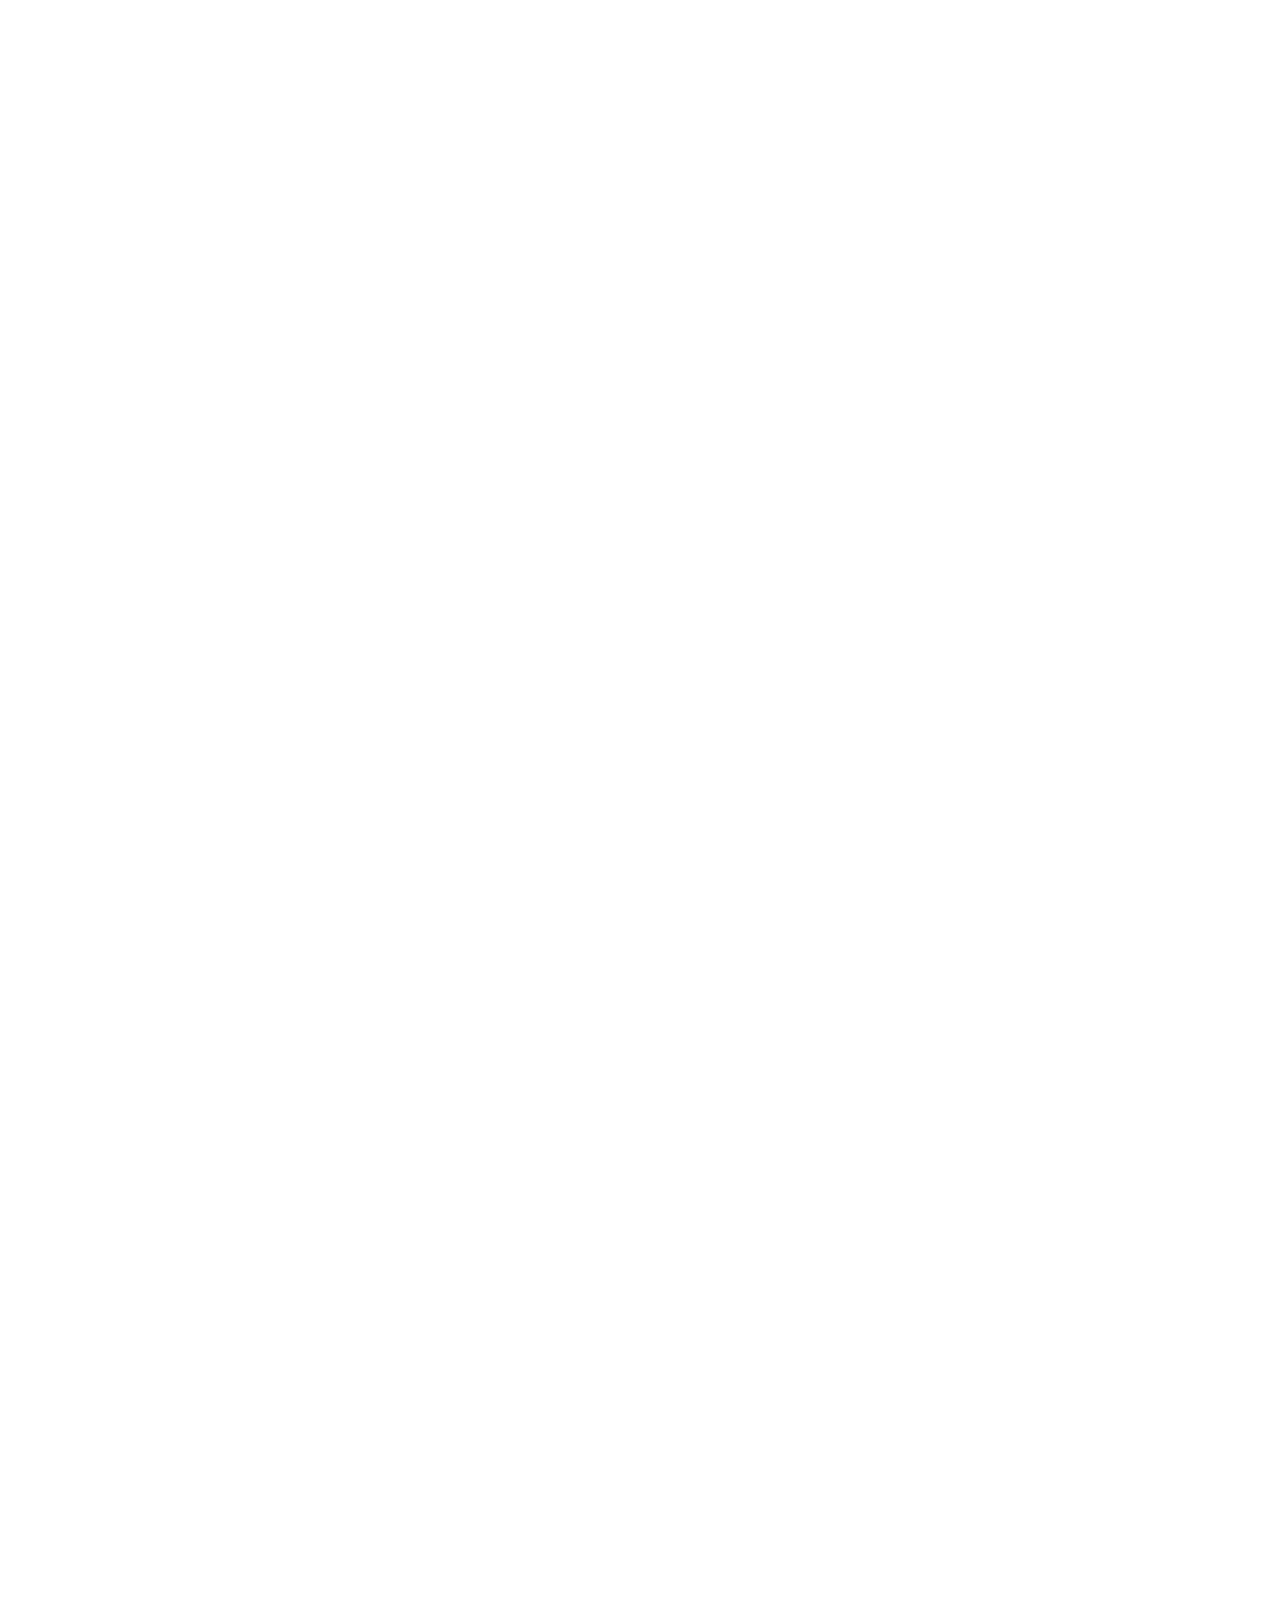
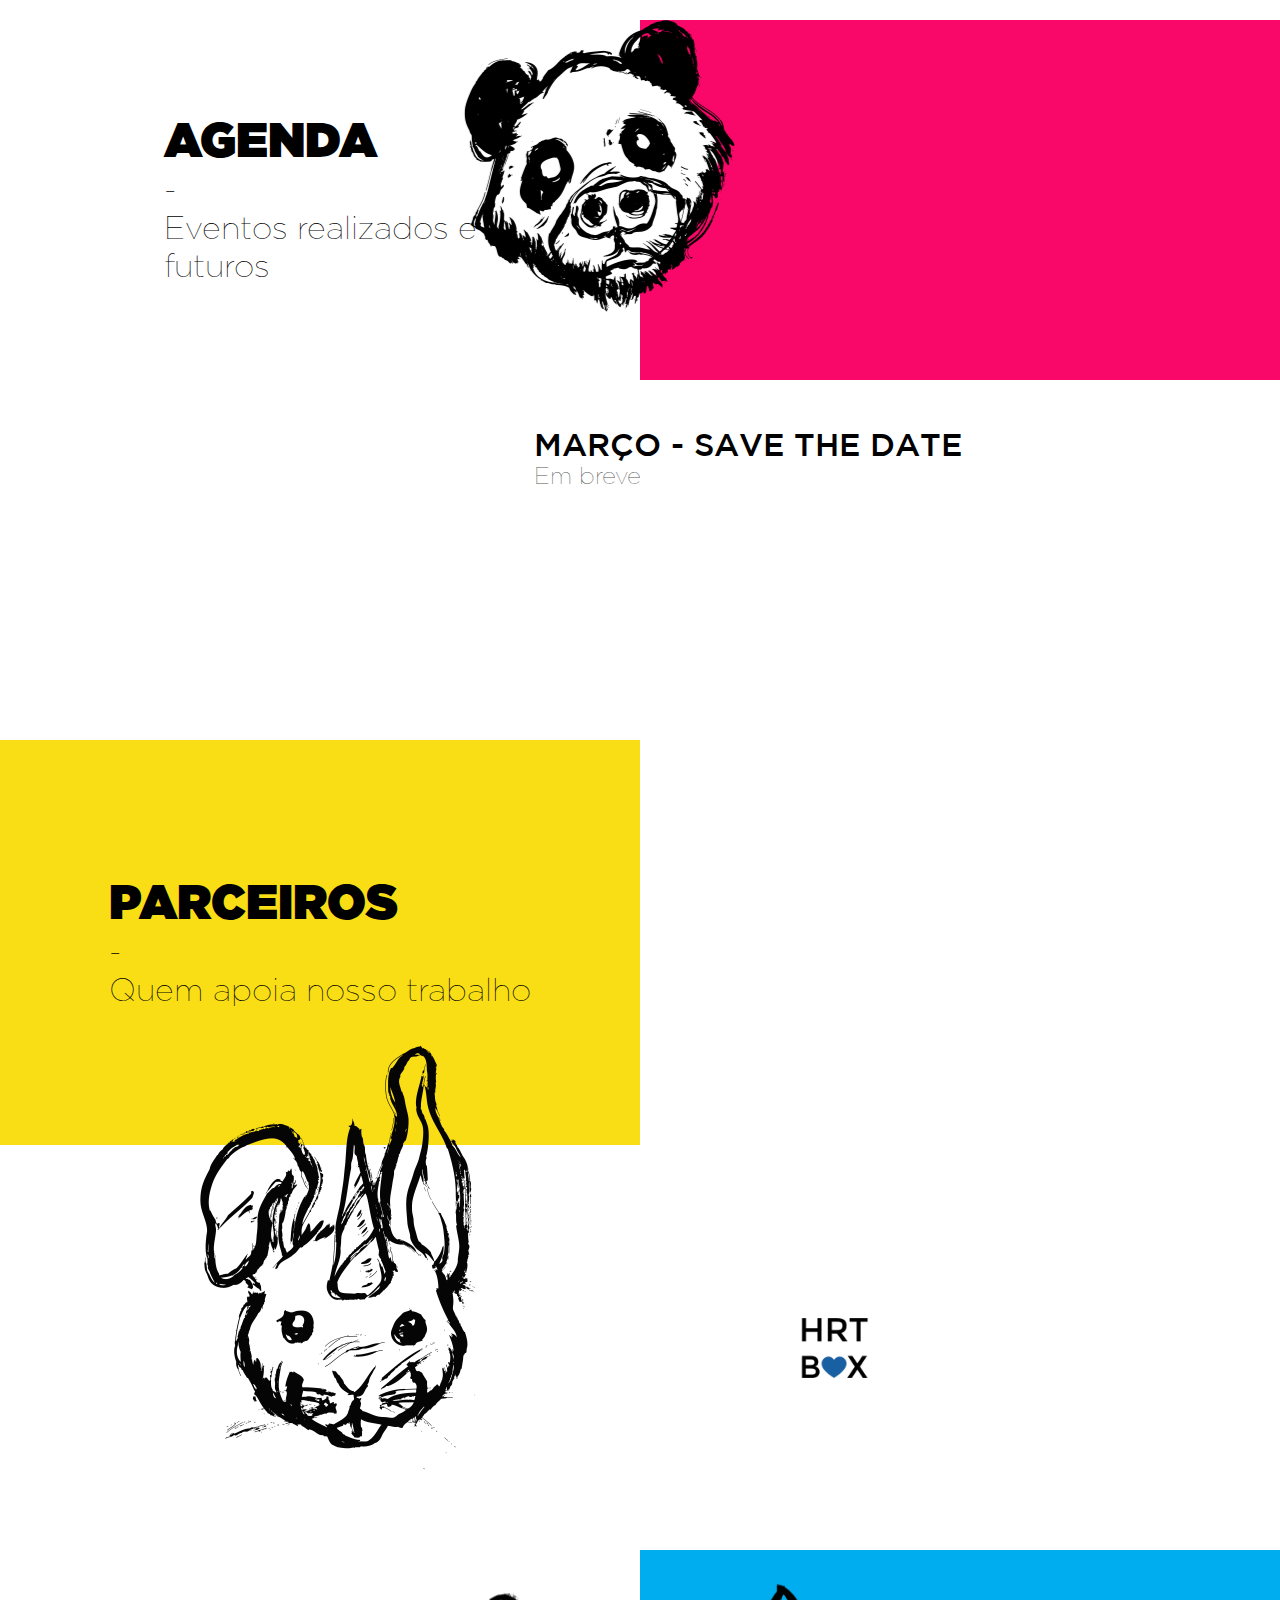
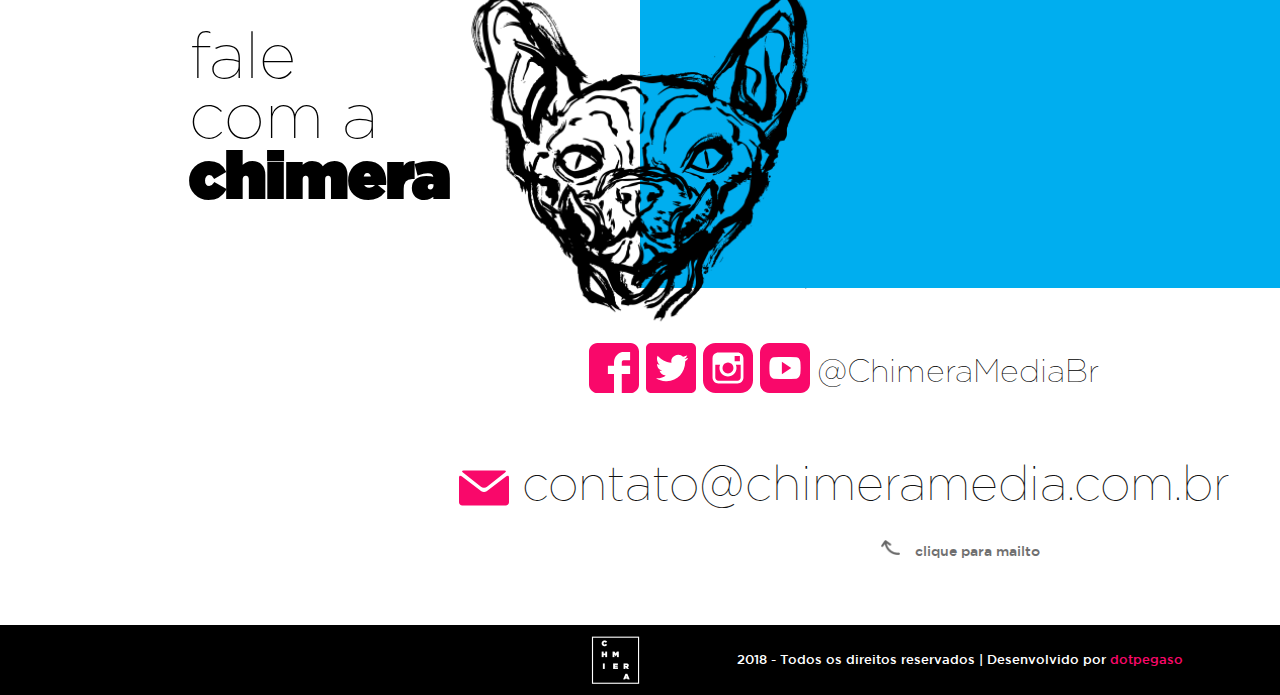
==== commit cc4d9c84: "removed jquery, fixed some css bugs, add new information" ====
--- a/index.html
+++ b/index.html
@@ -3,16 +3,16 @@
     <head>
         <meta charset="UTF-8">
         <meta name="theme-color" content="#f9de15">
-        <meta name="author" content="">
+        <meta name="author" content="dotpegaso">
         <meta http-equiv="x-ua-compatible" content="ie=edge">
         <meta name="viewport" content="width=device-width, initial-scale=1">
-        <meta property="og:title" content="" />
-        <meta property="og:image" content="" />
-        <meta property="og:image:secure_url" content="" />
-        <meta property="og:description" content="" />
-        <meta name="description" content="" />
+        <meta property="og:title" content="Chimera Media, a ponte entre Idol e Fã" />
+        <meta property="og:image" content="http://chimeramedia.com.br/res/facebook.png" />
+        <meta property="og:image:secure_url" content="https://chimeramedia.com.br/res/facebook.png" />
+        <meta property="og:description" content="Unindo as culturas coreana e brasileira, em uma verdadeira mutação na forma de produzir conteúdo e promover eventos de forma plural!" />
+        <meta name="description" content="Produtora de conteúdo e eventos especializada em K-Pop e Onda Hallyu, baseada em São Paulo. Para a Chimera Media, oferecer intercâmbio cultural e entretenimento de qualidade compõem a ponte entre fã e ídolo." />
         <meta name="google-site-verification" content="" />
-        <meta name="keywords" content="chimera, media">
+        <meta name="keywords" content="K-Pop, Eventos, Show, Entretenimento, Show Business, Onda Hallyu, Onda Coreana, Hallyu Wave, Korean Wave, Cultura Coreana, Coreia do Sul, Multicultural, Chimera, Chimera Media, Música Pop Coreana, Korean Pop Music, Idol, K-Idol">
         <title>Chimera Media</title>
         <base href="/"/>
         <link rel="stylesheet" href="css/main.min.css">
@@ -23,10 +23,8 @@
         
         <!--libs/dependencies-->
         <script src="lib/angular.min.js"></script>
-        <script src="lib/jquery.min.js"></script>
         <script src="lib/angular-route.min.js"></script>
         <script type="text/javascript" src="app.js"></script>
-        <script type="text/javascript" src="lib/scroll.js"></script>
         
         <!--controllers-->
         <script src="modules/home/js/homeController.js"></script>
--- a/css/main.min.css
+++ b/css/main.min.css
@@ -1 +1 @@
-#home,#home .sobre{display:-webkit-box;display:-ms-flexbox}#agenda,#home{-ms-flex-wrap:wrap}@font-face{font-family:'Gotham Medium';src:url(/fonts/GothamMedium.ttf) format("truetype")}@font-face{font-family:'Gotham Thin';src:url(/fonts/GothamThin.otf) format("truetype")}@font-face{font-family:'Gotham Ultra';src:url(/fonts/GothamUltra.otf) format("truetype")}*{margin:0;outline:0}* ::-webkit-scrollbar{width:3px;height:3px}* ::-webkit-scrollbar-track{background:#f0f0f0}* ::-webkit-scrollbar-thumb{background:#555}body{cursor:default}@-webkit-keyframes fadein{0%{opacity:0;-webkit-transform:translateY(-10px);transform:translateY(-10px)}100%{opacity:1;-webkit-transform:translateY(0);transform:translateY(0)}}@keyframes fadein{0%{opacity:0;-webkit-transform:translateY(-10px);transform:translateY(-10px)}100%{opacity:1;-webkit-transform:translateY(0);transform:translateY(0)}}#home{display:flex;flex-wrap:wrap}#home .contato,#home .parceiros,#home .sobre{font-family:"Gotham Thin"}#home .contato,#home .eventos,#home .parceiros,#home .sobre .yellow-block{height:45vh;cursor:pointer}#home .sobre{display:flex;-ms-flex-wrap:nowrap;flex-wrap:nowrap;width:100%;position:relative;z-index:999;-webkit-animation:fadein 1s;animation:fadein 1s;-webkit-animation-iteration-count:1s;animation-iteration-count:1s;-webkit-animation-fill-mode:forwards;animation-fill-mode:forwards;opacity:0;-webkit-animation-delay:1.5s;animation-delay:1.5s}#home .sobre .animals{width:65%;background:url(/res/animals.png) center no-repeat fixed;background-size:cover}#home .sobre .yellow-block{background-repeat:no-repeat;background-attachment:inherit;background-size:contain;background-position:right;background-color:#ff0;background-position-y:350px;background-blend-mode:luminosity;width:calc(100% - 65%);font-size:4em;display:-webkit-box;display:-ms-flexbox;display:flex;-webkit-box-pack:center;-ms-flex-pack:center;justify-content:center;-webkit-box-align:center;-ms-flex-align:center;align-items:center;-webkit-transition-duration:.3s;-o-transition-duration:.3s;transition-duration:.3s}#home .contato p,#home .sobre .yellow-block p{-webkit-transition-duration:.2s;-o-transition-duration:.2s}#home .sobre .yellow-block .center{text-align:right;margin-right:100px}#home .sobre .yellow-block p{transition-duration:.2s}#home .sobre .yellow-block:hover{background-image:url(/res/peace.png);background-position-y:60px;-webkit-transition-duration:.3s;-o-transition-duration:.3s;transition-duration:.3s;color:#f9086a}#home .sobre .logo{position:absolute;z-index:99;top:50px;left:260px;-webkit-animation:fadein 1s;animation:fadein 1s;-webkit-animation-iteration-count:1s;animation-iteration-count:1s;-webkit-animation-fill-mode:forwards;animation-fill-mode:forwards;opacity:0;-webkit-animation-delay:2.7s;animation-delay:2.7s}#home .contato{background:url(/res/contato.png) center no-repeat;background-size:cover;background-attachment:inherit;position:relative;width:30%;-webkit-transition-duration:.3s;-o-transition-duration:.3s;transition-duration:.3s;-webkit-animation:fadein 1s;animation:fadein 1s;-webkit-animation-iteration-count:1s;animation-iteration-count:1s;-webkit-animation-fill-mode:forwards;animation-fill-mode:forwards;opacity:0;-webkit-animation-delay:1.8s;animation-delay:1.8s}#home .eventos,#home .parceiros{-webkit-animation:fadein 1s;opacity:0}#home .contato .container{color:#FFF;font-size:4em;position:absolute;right:100px;bottom:40px;line-height:55px}#home .contato p{transition-duration:.2s}#home .eventos p,#home .parceiros p{-webkit-transition-duration:.2s;-o-transition-duration:.2s}#home .contato:hover{background-position-x:-1px!important}#home .contato:hover .container{color:#f9de15}#home .parceiros{background:#111;display:-webkit-box;display:-ms-flexbox;display:flex;-webkit-box-align:end;-ms-flex-align:end;align-items:flex-end;width:20%;animation:fadein 1s;-webkit-animation-iteration-count:1s;animation-iteration-count:1s;-webkit-animation-fill-mode:forwards;animation-fill-mode:forwards;-webkit-animation-delay:2s;animation-delay:2s}#home .parceiros p{color:#f9de15;font-size:2.8em;margin:0 20px 20px;transition-duration:.2s}#home .parceiros:hover p{color:#f9086a}#home .eventos{font-family:"Gotham Ultra";background:url(/res/eventos.png) center no-repeat;background-size:cover;background-attachment:inherit;width:50%;color:#FFF;-webkit-transition-duration:.3s;-o-transition-duration:.3s;transition-duration:.3s;animation:fadein 1s;-webkit-animation-iteration-count:1s;animation-iteration-count:1s;-webkit-animation-fill-mode:forwards;animation-fill-mode:forwards;-webkit-animation-delay:2.2s;animation-delay:2.2s}#home .eventos p{font-size:4em;margin:15px;transition-duration:.2s}#home .eventos:hover{background-position-x:-1px!important}#home .eventos:hover p{color:#f9de15}#sobre{height:90vh;width:100%;display:-webkit-box;display:-ms-flexbox;display:flex;-ms-flex-wrap:nowrap;flex-wrap:nowrap;position:relative;-webkit-animation:fadein 1s;animation:fadein 1s;-webkit-animation-iteration-count:1s;animation-iteration-count:1s;-webkit-animation-fill-mode:forwards;animation-fill-mode:forwards;opacity:0;-webkit-animation-delay:2.5s;animation-delay:2.5s}#sobre .cow{position:absolute;top:50%;left:50%;-webkit-transform:translate(-50%,-50%);-ms-transform:translate(-50%,-50%);transform:translate(-50%,-50%)}#sobre .container{width:50%;height:100%}#sobre .container .box{height:50%;background:url(/res/animals.png) center no-repeat fixed;background-size:cover}#sobre .container .box:first-of-type{background:#f9de15;display:-webkit-box;display:-ms-flexbox;display:flex;-webkit-box-align:center;-ms-flex-align:center;align-items:center;-webkit-box-pack:center;-ms-flex-pack:center;justify-content:center}#sobre .container .box:first-of-type p{font-size:2em;font-family:"Gotham Thin"}#sobre .container .box:first-of-type p:first-of-type{font-family:"Gotham Ultra";font-size:3em}#sobre .container .box:last-of-type{display:-webkit-box;display:-ms-flexbox;display:flex;-webkit-box-align:center;-ms-flex-align:center;align-items:center}#sobre .container .box:last-of-type .row{width:100%}#sobre .container .box:last-of-type .row .strap{background:#f9086a;height:40px;width:65%}#sobre .container .box:last-of-type .row .strap p{text-align:right;font-size:2em;font-family:"Gotham Ultra";margin-right:10px}#sobre .container .box:last-of-type .row .strap:not(:first-of-type){margin:20px 0}#sobre .container:last-of-type{display:-webkit-box;display:-ms-flexbox;display:flex;-webkit-box-align:center;-ms-flex-align:center;align-items:center;-webkit-box-pack:center;-ms-flex-pack:center;justify-content:center}#agenda,#agenda .container{display:-webkit-box;display:-ms-flexbox}#sobre .container:last-of-type img{-webkit-transform:translateX(-50px);-ms-transform:translateX(-50px);transform:translateX(-50px);height:85%}#agenda{height:80vh;display:flex;flex-wrap:wrap;position:relative}#agenda .panda{position:absolute;left:50%;top:0;-webkit-transform:translate(-65%,0);-ms-transform:translate(-65%,0);transform:translate(-65%,0)}#agenda .container{width:100%;height:50%;display:flex}#agenda .container:first-of-type .box{width:50%;height:100%;display:-webkit-box;display:-ms-flexbox;display:flex;-ms-flex-wrap:wrap;flex-wrap:wrap;-webkit-box-align:center;-ms-flex-align:center;align-items:center;-webkit-box-pack:center;-ms-flex-pack:center;justify-content:center}#agenda .container:first-of-type .box p{font-size:2em;font-family:"Gotham Thin";width:100%}#agenda .container:first-of-type .box p:first-of-type{font-family:"Gotham Ultra";font-size:3em}#agenda .container:first-of-type .box:last-of-type{background:#f9086a}#agenda .container:last-of-type{display:-webkit-box;display:-ms-flexbox;display:flex}#agenda .container:last-of-type .box:first-of-type{height:100%;width:30%;background:url(/res/animals.png) center no-repeat fixed;background-size:cover}#agenda .container:last-of-type .box:last-of-type{width:70%;display:-webkit-box;display:-ms-flexbox;display:flex}#agenda .container:last-of-type .box:last-of-type .event-list{overflow-y:scroll;width:70%;-webkit-transform:translateX(150px);-ms-transform:translateX(150px);transform:translateX(150px);padding:20px 0}#agenda .container:last-of-type .box:last-of-type .event-list .item{padding:25px 0;font-family:"Gotham Medium"}#agenda .container:last-of-type .box:last-of-type .event-list .item p:not(:nth-child(1)),#parceiros .container:first-of-type .box p{font-family:"Gotham Thin"}#agenda .container:last-of-type .box:last-of-type .event-list .item:not(:last-of-type){border-bottom:1px solid #000}#agenda .container:last-of-type .box:last-of-type .event-list .item p{font-size:1.5em;color:#555}#agenda .container:last-of-type .box:last-of-type .event-list .item p:nth-child(1){font-size:2em;color:#000}#agenda .container:last-of-type .box:last-of-type .event-list .item a{text-decoration:none;font-size:1.5em;background:#00aeef;color:#FFF;padding:0 5px}#agenda .container:last-of-type .box:last-of-type .event-list .item:nth-child(even){padding-left:40px}#agenda .container:last-of-type .box:last-of-type .event-list .item:nth-child(even) .data{width:80%;text-align:right}#agenda ::-webkit-scrollbar{width:10px}#agenda ::-webkit-scrollbar-track{background:#000}#agenda ::-webkit-scrollbar-thumb{background:#f9de15}#parceiros{height:90vh;display:-webkit-box;display:-ms-flexbox;display:flex;-ms-flex-wrap:wrap;flex-wrap:wrap;position:relative}#parceiros .container{width:100%;height:50%;display:-webkit-box;display:-ms-flexbox;display:flex;position:relative}#parceiros .container .box{width:50%;height:100%;display:-webkit-box;display:-ms-flexbox;display:flex;-ms-flex-wrap:wrap;flex-wrap:wrap;-webkit-box-align:center;-ms-flex-align:center;align-items:center;-webkit-box-pack:center;-ms-flex-pack:center;justify-content:center}#parceiros .container:first-of-type .box{background:#f9de15}#parceiros .container:first-of-type .box p{font-size:2em;width:100%}#parceiros .container:first-of-type .box p:first-of-type{font-family:"Gotham Ultra";font-size:3em}#parceiros .container:first-of-type .box:last-of-type{background:url(/res/animals.png) center no-repeat fixed;background-size:cover}#parceiros .container:last-of-type .box:last-of-type .logos{display:-webkit-box;display:-ms-flexbox;display:flex;-ms-flex-wrap:wrap;flex-wrap:wrap;-webkit-box-pack:center;-ms-flex-pack:center;justify-content:center;-webkit-transform:translateX(-200px);-ms-transform:translateX(-200px);transform:translateX(-200px)}#parceiros .container:last-of-type .box:last-of-type .logos .partner{height:100px;width:100px;margin:20px}#parceiros .container:last-of-type .box:last-of-type .logos .partner img{width:100%;height:100%;border-radius:50%}#parceiros .container .coelho{position:absolute;left:200px;top:-100px}#contato,#contato .container{display:-webkit-box;display:-ms-flexbox;position:relative}#contato{height:75vh;display:flex;-ms-flex-wrap:wrap;flex-wrap:wrap}#contato .container{width:100%;height:50%;display:flex}#contato .container .box{width:50%;height:100%;display:-webkit-box;display:-ms-flexbox;display:flex;-ms-flex-wrap:wrap;flex-wrap:wrap;-webkit-box-align:center;-ms-flex-align:center;align-items:center;-webkit-box-pack:center;-ms-flex-pack:center;justify-content:center}#contato .container:first-of-type .box:first-of-type .content p{font-size:4em;font-family:"Gotham Thin";width:100%;line-height:60px}#contato .container:first-of-type .box:first-of-type .content p b{font-family:"Gotham Ultra"}#contato .container:first-of-type .box:last-of-type{background:#00aeef}#contato .container:last-of-type .box:first-of-type{background:url(/res/animals.png) center no-repeat fixed;background-size:cover;width:35%}#contato .container:last-of-type .box:last-of-type{width:75%;display:-webkit-box;display:-ms-flexbox;display:flex;-ms-flex-wrap:wrap;flex-wrap:wrap;-webkit-box-align:normal;-ms-flex-align:normal;align-items:normal}#contato .container:last-of-type .box:last-of-type .row{width:100%;-webkit-transform:translateX(-100px);-ms-transform:translateX(-100px);transform:translateX(-100px)}#contato .container:last-of-type .box:last-of-type .row img{height:50px}#contato .container:last-of-type .box:last-of-type .row:first-of-type{display:-webkit-box;display:-ms-flexbox;display:flex;-webkit-box-pack:space-evenly;-ms-flex-pack:space-evenly;justify-content:space-evenly;-webkit-box-align:center;-ms-flex-align:center;align-items:center;padding:0 20%;font-size:2em;font-family:"Gotham Thin"}#contato .container:last-of-type .box:last-of-type .row:first-of-type a{-webkit-transition-duration:.2s;-o-transition-duration:.2s;transition-duration:.2s}#contato .container:last-of-type .box:last-of-type .row:first-of-type a:hover{-webkit-transform:translateY(-3px);-ms-transform:translateY(-3px);transform:translateY(-3px)}#contato .container:last-of-type .box:last-of-type .row:last-of-type{display:-webkit-box;display:-ms-flexbox;display:flex;-webkit-box-pack:center;-ms-flex-pack:center;justify-content:center;-webkit-box-align:normal;-ms-flex-align:normal;align-items:normal}#rodape,#rodape .box:first-of-type{display:-webkit-box;display:-ms-flexbox}#contato .container:last-of-type .box:last-of-type .row:last-of-type a{text-decoration:none;color:#111;font-size:3em;font-family:"Gotham Thin"}#contato .container:last-of-type .box:last-of-type .row:last-of-type a img{vertical-align:middle}#contato .container:last-of-type .box:last-of-type .row:last-of-type a:before{content:'';background:url(/res/arrow.png) center no-repeat;height:15px;width:20px;position:absolute;right:380px;bottom:70px;background-size:contain;opacity:.6}#contato .container:last-of-type .box:last-of-type .row:last-of-type a:after{content:'clique para mailto';position:absolute;font-size:.3em;font-family:'Gotham Medium';bottom:65px;right:240px;opacity:.6}#contato .container .gato{position:absolute;top:60%;left:50%;-webkit-transform:translate(-50%,-50%);-ms-transform:translate(-50%,-50%);transform:translate(-50%,-50%);z-index:99;height:100%}#rodape{height:50px;background:#000;display:flex;-ms-flex-wrap:nowrap;flex-wrap:nowrap;padding:10px 0}#rodape .box{width:50%}#rodape .box:first-of-type{display:flex;-webkit-box-pack:end;-ms-flex-pack:end;justify-content:flex-end;-webkit-box-align:center;-ms-flex-align:center;align-items:center}#rodape .box:last-of-type{display:-webkit-box;display:-ms-flexbox;display:flex;-webkit-box-align:center;-ms-flex-align:center;align-items:center;-webkit-box-pack:center;-ms-flex-pack:center;justify-content:center}#rodape .box:last-of-type p{color:#FFF;font-family:"Gotham Medium";font-size:.8em}#rodape .box:last-of-type p a{text-decoration:none;color:#f9086a}@media screen and (max-width:490px){#home{width:100%}#home .sobre{-ms-flex-wrap:wrap;flex-wrap:wrap}#home .sobre .animals,#home .sobre .yellow-block{width:50%;font-size:15vw}#home .sobre .animals .center,#home .sobre .yellow-block .center{margin:0}#home .sobre .logo{top:20px;left:50px}#home .sobre .logo img{height:40vw}#home .contato{width:50%;background-position:right}#home .contato .container{font-size:15vw;right:0;left:10px}#home .parceiros{width:50%}#home .eventos,#sobre .container{width:100%}#home .parceiros p{font-size:6.5vw;margin:15px}#home .eventos p{font-size:15vw}#sobre{-ms-flex-wrap:wrap;flex-wrap:wrap;height:100%}#sobre .cow{height:50vw;top:260px;-webkit-transform:translate(10%,-50%);-ms-transform:translate(10%,-50%);transform:translate(10%,-50%)}#sobre .container .box:first-of-type{padding:50px 0}#sobre .container .box:first-of-type p{font-size:7vw}#sobre .container .box:first-of-type p:first-of-type{font-size:10vw}#sobre .container .lorem{-webkit-transform:unset!important;-ms-transform:unset!important;transform:unset!important;width:90%;margin:20px 0}#agenda{height:100%}#agenda .panda{height:30vw;-webkit-transform:translate(75%,-10%);-ms-transform:translate(75%,-10%);transform:translate(75%,-10%)}#agenda .container:first-of-type .box{width:90%}#agenda .container:first-of-type .box p{font-size:7vw}#agenda .container:first-of-type .box p:first-of-type{font-size:15vw}#agenda .container:first-of-type .box:last-of-type{width:10%;height:150px}#agenda .container:last-of-type .box:first-of-type{height:inherit}#agenda .container:last-of-type .box:last-of-type{height:270px}#agenda .container:last-of-type .box:last-of-type .event-list{-webkit-transform:none;-ms-transform:none;transform:none;width:100%}#parceiros{height:100%}#parceiros .container{height:inherit}#parceiros .container:first-of-type .box:first-of-type{width:100%;padding:20px}#parceiros .container:first-of-type .box:first-of-type p{font-size:5vw}#parceiros .container:first-of-type .box:first-of-type p:first-of-type{font-size:10vw}#parceiros .container:first-of-type .box:last-of-type{height:150px}#parceiros .container:last-of-type .coelho{left:180px;top:-100px;width:30vw}#parceiros .container:last-of-type .box:first-of-type{display:none}#parceiros .container:last-of-type .box:last-of-type{width:100%;display:block}#parceiros .container:last-of-type .box:last-of-type .logos{-webkit-transform:none;-ms-transform:none;transform:none;padding-top:50px}#parceiros .container:last-of-type .box:last-of-type .logos .partner{height:70px;width:70px}#contato{height:100%}#contato .container{width:100%}#contato .container .gato{left:70%}#contato .container:first-of-type .box:first-of-type{width:90%}#contato .container:first-of-type .box:first-of-type .content{padding:20px 0}#contato .container:first-of-type .box:first-of-type .content p{font-size:8vw;line-height:inherit}#contato .container:first-of-type .box:last-of-type{height:150px}#contato .container:last-of-type{-ms-flex-wrap:wrap;flex-wrap:wrap}#contato .container:last-of-type .box{width:100%}#contato .container:last-of-type .box:last-of-type{padding:20px 0;width:100%}#contato .container:last-of-type .box:last-of-type .row{-ms-flex-wrap:wrap;flex-wrap:wrap;-webkit-transform:none!important;-ms-transform:none!important;transform:none!important;padding:0!important}#contato .container:last-of-type .box:last-of-type .row:last-of-type a{text-align:center;width:100%;margin-top:20px;font-size:8vw}#contato .container:last-of-type .box:last-of-type .row:last-of-type a img{width:100%}#rodape{height:inherit}#rodape .box:first-of-type{-webkit-box-pack:center;-ms-flex-pack:center;justify-content:center;width:30%}}+#agenda,#home{-ms-flex-wrap:wrap}@font-face{font-family:'Gotham Medium';src:url(/fonts/GothamMedium.ttf) format("truetype")}@font-face{font-family:'Gotham Thin';src:url(/fonts/GothamThin.otf) format("truetype")}@font-face{font-family:'Gotham Ultra';src:url(/fonts/GothamUltra.otf) format("truetype")}*{margin:0;outline:0}* ::-webkit-scrollbar{width:3px;height:3px}* ::-webkit-scrollbar-track{background:#f0f0f0}* ::-webkit-scrollbar-thumb{background:#555}body{cursor:default}@-webkit-keyframes fadein{0%{opacity:0;-webkit-transform:translateY(-10px);transform:translateY(-10px)}100%{opacity:1;-webkit-transform:translateY(0);transform:translateY(0)}}@keyframes fadein{0%{opacity:0;-webkit-transform:translateY(-10px);transform:translateY(-10px)}100%{opacity:1;-webkit-transform:translateY(0);transform:translateY(0)}}#home{display:-webkit-box;display:-ms-flexbox;display:flex;flex-wrap:wrap}#home .sobre,#home .sobre .yellow-block{display:-webkit-box;display:-ms-flexbox}#home .contato,#home .parceiros,#home .sobre{font-family:"Gotham Thin"}#home .contato,#home .eventos,#home .parceiros,#home .sobre .yellow-block{height:45vh;cursor:pointer}#home .sobre{display:flex;-ms-flex-wrap:nowrap;flex-wrap:nowrap;width:100%;position:relative;z-index:999;-webkit-animation:fadein 1s;animation:fadein 1s;-webkit-animation-iteration-count:1s;animation-iteration-count:1s;-webkit-animation-fill-mode:forwards;animation-fill-mode:forwards;opacity:0;-webkit-animation-delay:1.5s;animation-delay:1.5s}#home .sobre .animals{width:65%;background:url(/res/animals.png) center no-repeat fixed;background-size:cover}#home .sobre .yellow-block{background-repeat:no-repeat;background-attachment:inherit;background-size:contain;background-position:right;background-color:#ff0;background-position-y:350px;background-blend-mode:luminosity;width:calc(100% - 65%);font-size:4em;display:flex;-webkit-box-pack:center;-ms-flex-pack:center;justify-content:center;-webkit-box-align:center;-ms-flex-align:center;align-items:center;-webkit-transition-duration:.3s;-o-transition-duration:.3s;transition-duration:.3s}#home .parceiros,#sobre{display:-webkit-box;display:-ms-flexbox}#home .contato p,#home .sobre .yellow-block p{-webkit-transition-duration:.2s;-o-transition-duration:.2s}#home .sobre .yellow-block .center{text-align:right;margin-right:100px}#home .sobre .yellow-block p{transition-duration:.2s}#home .sobre .yellow-block:hover{background-image:url(/res/peace.png);background-position-y:60px;-webkit-transition-duration:.3s;-o-transition-duration:.3s;transition-duration:.3s;color:#f9086a}#home .sobre .logo{position:absolute;z-index:99;top:50px;left:260px;-webkit-animation:fadein 1s;animation:fadein 1s;-webkit-animation-iteration-count:1s;animation-iteration-count:1s;-webkit-animation-fill-mode:forwards;animation-fill-mode:forwards;opacity:0;-webkit-animation-delay:2.7s;animation-delay:2.7s}#home .contato{background:url(/res/contato.png) center no-repeat;background-size:cover;background-attachment:inherit;position:relative;width:30%;-webkit-transition-duration:.3s;-o-transition-duration:.3s;transition-duration:.3s;-webkit-animation:fadein 1s;animation:fadein 1s;-webkit-animation-iteration-count:1s;animation-iteration-count:1s;-webkit-animation-fill-mode:forwards;animation-fill-mode:forwards;opacity:0;-webkit-animation-delay:1.8s;animation-delay:1.8s}#home .eventos,#home .parceiros{-webkit-animation:fadein 1s;opacity:0}#home .contato .container{color:#FFF;font-size:4em;position:absolute;right:100px;bottom:40px;line-height:55px}#home .contato p{transition-duration:.2s}#home .eventos p,#home .parceiros p{-webkit-transition-duration:.2s;-o-transition-duration:.2s}#home .contato:hover{background-position-x:-1px!important}#home .contato:hover .container{color:#f9de15}#home .parceiros{background:#111;display:flex;-webkit-box-align:end;-ms-flex-align:end;align-items:flex-end;width:20%;animation:fadein 1s;-webkit-animation-iteration-count:1s;animation-iteration-count:1s;-webkit-animation-fill-mode:forwards;animation-fill-mode:forwards;-webkit-animation-delay:2s;animation-delay:2s}#home .parceiros p{color:#f9de15;font-size:2.8vw;margin:0 20px 20px;transition-duration:.2s}#home .parceiros:hover p{color:#f9086a}#home .eventos{font-family:"Gotham Ultra";background:url(/res/eventos.png) center no-repeat;background-size:cover;background-attachment:inherit;width:50%;color:#FFF;-webkit-transition-duration:.3s;-o-transition-duration:.3s;transition-duration:.3s;animation:fadein 1s;-webkit-animation-iteration-count:1s;animation-iteration-count:1s;-webkit-animation-fill-mode:forwards;animation-fill-mode:forwards;-webkit-animation-delay:2.2s;animation-delay:2.2s}#home .eventos p{font-size:4em;margin:15px;transition-duration:.2s}#home .eventos:hover{background-position-x:-1px!important}#home .eventos:hover p{color:#f9de15}#sobre{height:90vh;width:100%;display:flex;-ms-flex-wrap:nowrap;flex-wrap:nowrap;position:relative;-webkit-animation:fadein 1s;animation:fadein 1s;-webkit-animation-iteration-count:1s;animation-iteration-count:1s;-webkit-animation-fill-mode:forwards;animation-fill-mode:forwards;opacity:0;-webkit-animation-delay:2.5s;animation-delay:2.5s}#sobre .cow{position:absolute;top:50%;left:50%;-webkit-transform:translate(-50%,-50%);-ms-transform:translate(-50%,-50%);transform:translate(-50%,-50%)}#sobre .container{width:50%;height:100%}#sobre .container .box{height:50%;background:url(/res/animals.png) center no-repeat fixed;background-size:cover}#sobre .container .box:first-of-type{background:#f9de15;display:-webkit-box;display:-ms-flexbox;display:flex;-webkit-box-align:center;-ms-flex-align:center;align-items:center;-webkit-box-pack:center;-ms-flex-pack:center;justify-content:center}#sobre .container .box:first-of-type p{font-size:1.2em;font-family:"Gotham Thin"}#sobre .container .box:first-of-type p:first-of-type{font-family:"Gotham Ultra";font-size:3em}#sobre .container .box:last-of-type{display:-webkit-box;display:-ms-flexbox;display:flex;-webkit-box-align:center;-ms-flex-align:center;align-items:center}#sobre .container .box:last-of-type .row{width:100%}#sobre .container .box:last-of-type .row .strap{background:#f9086a;height:40px;width:65%;display:-webkit-box;display:-ms-flexbox;display:flex;-webkit-box-align:center;-ms-flex-align:center;align-items:center;-webkit-box-pack:end;-ms-flex-pack:end;justify-content:flex-end}#sobre .container .box:last-of-type .row .strap p{text-align:right;font-size:1em;font-family:"Gotham Ultra";margin-right:10px;text-transform:uppercase}#sobre .container .box:last-of-type .row .strap:not(:first-of-type){margin:20px 0}#sobre .container:last-of-type{display:-webkit-box;display:-ms-flexbox;display:flex;-webkit-box-align:center;-ms-flex-align:center;align-items:center;-webkit-box-pack:center;-ms-flex-pack:center;justify-content:center}#agenda,#agenda .container{display:-webkit-box;display:-ms-flexbox}#sobre .container:last-of-type img{-webkit-transform:translateX(2vw);-ms-transform:translateX(2vw);transform:translateX(2vw);height:40vw}#agenda{height:80vh;display:flex;flex-wrap:wrap;position:relative}#agenda .panda{position:absolute;left:50%;top:0;-webkit-transform:translate(-65%,0);-ms-transform:translate(-65%,0);transform:translate(-65%,0)}#agenda .container{width:100%;height:50%;display:flex}#agenda .container:first-of-type .box{width:50%;height:100%;display:-webkit-box;display:-ms-flexbox;display:flex;-ms-flex-wrap:wrap;flex-wrap:wrap;-webkit-box-align:center;-ms-flex-align:center;align-items:center;-webkit-box-pack:center;-ms-flex-pack:center;justify-content:center}#agenda .container:first-of-type .box p{font-size:2em;font-family:"Gotham Thin";width:100%}#agenda .container:first-of-type .box p:first-of-type{font-family:"Gotham Ultra";font-size:3em}#agenda .container:first-of-type .box:last-of-type{background:#f9086a}#agenda .container:last-of-type{display:-webkit-box;display:-ms-flexbox;display:flex}#agenda .container:last-of-type .box:first-of-type{height:100%;width:30%;background:url(/res/animals.png) center no-repeat fixed;background-size:cover}#agenda .container:last-of-type .box:last-of-type{width:70%;display:-webkit-box;display:-ms-flexbox;display:flex}#agenda .container:last-of-type .box:last-of-type .event-list{overflow-y:scroll;width:70%;-webkit-transform:translateX(150px);-ms-transform:translateX(150px);transform:translateX(150px);padding:20px 0}#agenda .container:last-of-type .box:last-of-type .event-list .item{padding:25px 0;font-family:"Gotham Medium"}#agenda .container:last-of-type .box:last-of-type .event-list .item p:not(:nth-child(1)),#parceiros .container:first-of-type .box p{font-family:"Gotham Thin"}#agenda .container:last-of-type .box:last-of-type .event-list .item:not(:last-of-type){border-bottom:1px solid #000}#agenda .container:last-of-type .box:last-of-type .event-list .item p{font-size:1.5em;color:#555}#agenda .container:last-of-type .box:last-of-type .event-list .item p:nth-child(1){font-size:2em;color:#000}#agenda .container:last-of-type .box:last-of-type .event-list .item a{text-decoration:none;font-size:1.5em;background:#00aeef;color:#FFF;padding:0 5px}#agenda .container:last-of-type .box:last-of-type .event-list .item:nth-child(even){padding-left:40px}#agenda .container:last-of-type .box:last-of-type .event-list .item:nth-child(even) .data{width:80%;text-align:right}#agenda ::-webkit-scrollbar{width:10px}#agenda ::-webkit-scrollbar-track{background:#000}#agenda ::-webkit-scrollbar-thumb{background:#f9de15}#parceiros{height:90vh;display:-webkit-box;display:-ms-flexbox;display:flex;-ms-flex-wrap:wrap;flex-wrap:wrap;position:relative}#parceiros .container{width:100%;height:50%;display:-webkit-box;display:-ms-flexbox;display:flex;position:relative}#parceiros .container .box{width:50%;height:100%;display:-webkit-box;display:-ms-flexbox;display:flex;-ms-flex-wrap:wrap;flex-wrap:wrap;-webkit-box-align:center;-ms-flex-align:center;align-items:center;-webkit-box-pack:center;-ms-flex-pack:center;justify-content:center}#parceiros .container:first-of-type .box{background:#f9de15}#parceiros .container:first-of-type .box p{font-size:2em;width:100%}#parceiros .container:first-of-type .box p:first-of-type{font-family:"Gotham Ultra";font-size:3em}#parceiros .container:first-of-type .box:last-of-type{background:url(/res/animals.png) center no-repeat fixed;background-size:cover}#parceiros .container:last-of-type .box:last-of-type{width:80%}#parceiros .container:last-of-type .box:last-of-type .logos{display:-webkit-box;display:-ms-flexbox;display:flex;-ms-flex-wrap:wrap;flex-wrap:wrap;-webkit-box-pack:center;-ms-flex-pack:center;justify-content:center;-webkit-transform:translateX(-4vw);-ms-transform:translateX(-4vw);transform:translateX(-4vw)}#parceiros .container:last-of-type .box:last-of-type .logos .partner{height:100px;width:100px;margin:20px}#parceiros .container:last-of-type .box:last-of-type .logos .partner img{width:100%;height:100%;border-radius:50%}#parceiros .container .coelho{position:absolute;left:200px;top:-100px}#contato,#contato .container{display:-webkit-box;display:-ms-flexbox;position:relative}#contato{height:75vh;display:flex;-ms-flex-wrap:wrap;flex-wrap:wrap}#contato .container{width:100%;height:50%;display:flex}#contato .container .box{width:50%;height:100%;display:-webkit-box;display:-ms-flexbox;display:flex;-ms-flex-wrap:wrap;flex-wrap:wrap;-webkit-box-align:center;-ms-flex-align:center;align-items:center;-webkit-box-pack:center;-ms-flex-pack:center;justify-content:center}#contato .container:first-of-type .box:first-of-type .content p{font-size:4em;font-family:"Gotham Thin";width:100%;line-height:60px}#contato .container:first-of-type .box:first-of-type .content p b{font-family:"Gotham Ultra"}#contato .container:first-of-type .box:last-of-type{background:#00aeef}#contato .container:last-of-type .box:first-of-type{background:url(/res/animals.png) center no-repeat fixed;background-size:cover;width:35%}#contato .container:last-of-type .box:last-of-type{width:75%;display:-webkit-box;display:-ms-flexbox;display:flex;-ms-flex-wrap:wrap;flex-wrap:wrap;-webkit-box-align:normal;-ms-flex-align:normal;align-items:normal}#contato .container:last-of-type .box:last-of-type .row{width:100%}#contato .container:last-of-type .box:last-of-type .row img{height:50px}#contato .container:last-of-type .box:last-of-type .row:first-of-type{display:-webkit-box;display:-ms-flexbox;display:flex;-webkit-box-pack:space-evenly;-ms-flex-pack:space-evenly;justify-content:space-evenly;-webkit-box-align:center;-ms-flex-align:center;align-items:center;padding:0 20%;font-size:2em;font-family:"Gotham Thin"}#contato .container:last-of-type .box:last-of-type .row:first-of-type a{-webkit-transition-duration:.2s;-o-transition-duration:.2s;transition-duration:.2s}#contato .container:last-of-type .box:last-of-type .row:first-of-type a:hover{-webkit-transform:translateY(-3px);-ms-transform:translateY(-3px);transform:translateY(-3px)}#contato .container:last-of-type .box:last-of-type .row:last-of-type{display:-webkit-box;display:-ms-flexbox;display:flex;-webkit-box-pack:center;-ms-flex-pack:center;justify-content:center;-webkit-box-align:normal;-ms-flex-align:normal;align-items:normal}#rodape,#rodape .box:first-of-type{display:-webkit-box;display:-ms-flexbox}#contato .container:last-of-type .box:last-of-type .row:last-of-type a{text-decoration:none;color:#111;font-size:3em;font-family:"Gotham Thin"}#contato .container:last-of-type .box:last-of-type .row:last-of-type a img{vertical-align:middle}#contato .container:last-of-type .box:last-of-type .row:last-of-type a:before{content:'';background:url(/res/arrow.png) center no-repeat;height:15px;width:20px;position:absolute;right:380px;bottom:70px;background-size:contain;opacity:.6}#contato .container:last-of-type .box:last-of-type .row:last-of-type a:after{content:'clique para mailto';position:absolute;font-size:.3em;font-family:'Gotham Medium';bottom:65px;right:240px;opacity:.6}#contato .container .gato{position:absolute;top:60%;left:50%;-webkit-transform:translate(-50%,-50%);-ms-transform:translate(-50%,-50%);transform:translate(-50%,-50%);z-index:99;height:100%}#rodape{height:50px;background:#000;display:flex;-ms-flex-wrap:nowrap;flex-wrap:nowrap;padding:10px 0}#rodape .box{width:50%}#rodape .box:first-of-type{display:flex;-webkit-box-pack:end;-ms-flex-pack:end;justify-content:flex-end;-webkit-box-align:center;-ms-flex-align:center;align-items:center}#rodape .box:last-of-type{display:-webkit-box;display:-ms-flexbox;display:flex;-webkit-box-align:center;-ms-flex-align:center;align-items:center;-webkit-box-pack:center;-ms-flex-pack:center;justify-content:center}#rodape .box:last-of-type p{color:#FFF;font-family:"Gotham Medium";font-size:.8em}#rodape .box:last-of-type p a{text-decoration:none;color:#f9086a}@media screen and (max-width:490px){#home{width:100%}#home .sobre{-ms-flex-wrap:wrap;flex-wrap:wrap}#home .sobre .animals,#home .sobre .yellow-block{width:50%;font-size:15vw}#home .sobre .animals .center,#home .sobre .yellow-block .center{margin:0}#home .sobre .logo{top:20px;left:50px}#home .sobre .logo img{height:40vw}#home .contato{width:50%;background-position:right}#home .contato .container{font-size:15vw;right:0;left:10px}#home .parceiros{width:50%}#home .eventos,#sobre .container{width:100%}#home .parceiros p{font-size:6.5vw;margin:15px}#home .eventos p{font-size:15vw}#sobre{-ms-flex-wrap:wrap;flex-wrap:wrap;height:100%}#sobre .cow{height:50vw;top:260px;-webkit-transform:translate(10%,-50%);-ms-transform:translate(10%,-50%);transform:translate(10%,-50%)}#sobre .container .box:first-of-type{padding:50px 0 50px 30px;-webkit-box-pack:start;-ms-flex-pack:start;justify-content:flex-start}#sobre .container .box:first-of-type p{font-size:4vw}#sobre .container .box:first-of-type p:first-of-type{font-size:10vw}#sobre .container .lorem{-webkit-transform:unset!important;-ms-transform:unset!important;transform:unset!important;height:120vw!important;margin:20px 0}#agenda{height:100%}#agenda .panda{height:30vw;-webkit-transform:translate(75%,-10%);-ms-transform:translate(75%,-10%);transform:translate(75%,-10%)}#agenda .container:first-of-type .box{width:90%}#agenda .container:first-of-type .box p{font-size:7vw}#agenda .container:first-of-type .box p:first-of-type{font-size:15vw}#agenda .container:first-of-type .box:last-of-type{width:10%;height:150px}#agenda .container:last-of-type .box:first-of-type{height:inherit}#agenda .container:last-of-type .box:last-of-type{height:270px}#agenda .container:last-of-type .box:last-of-type .event-list{-webkit-transform:none;-ms-transform:none;transform:none;width:100%}#parceiros{height:100%}#parceiros .container{height:inherit}#parceiros .container:first-of-type .box:first-of-type{width:100%;padding:20px}#parceiros .container:first-of-type .box:first-of-type p{font-size:5vw}#parceiros .container:first-of-type .box:first-of-type p:first-of-type{font-size:10vw}#parceiros .container:first-of-type .box:last-of-type{height:150px}#parceiros .container:last-of-type .coelho{left:180px;top:-100px;width:30vw}#parceiros .container:last-of-type .box:first-of-type{display:none}#parceiros .container:last-of-type .box:last-of-type{width:100%;display:block}#parceiros .container:last-of-type .box:last-of-type .logos{-webkit-transform:none;-ms-transform:none;transform:none;padding-top:50px}#parceiros .container:last-of-type .box:last-of-type .logos .partner{height:70px;width:70px}#contato{height:100%}#contato .container{width:100%}#contato .container .gato{left:70%}#contato .container:first-of-type .box:first-of-type{width:90%}#contato .container:first-of-type .box:first-of-type .content{padding:20px 0}#contato .container:first-of-type .box:first-of-type .content p{font-size:8vw;line-height:inherit}#contato .container:first-of-type .box:last-of-type{height:150px}#contato .container:last-of-type{-ms-flex-wrap:wrap;flex-wrap:wrap}#contato .container:last-of-type .box{width:100%}#contato .container:last-of-type .box:last-of-type{padding:20px 0;width:100%}#contato .container:last-of-type .box:last-of-type .row{-ms-flex-wrap:wrap;flex-wrap:wrap;-webkit-transform:none!important;-ms-transform:none!important;transform:none!important;padding:0!important}#contato .container:last-of-type .box:last-of-type .row:last-of-type a{text-align:center;width:100%;margin-top:20px;font-size:1.3em}#contato .container:last-of-type .box:last-of-type .row:last-of-type a:after,#contato .container:last-of-type .box:last-of-type .row:last-of-type a:before{display:none}#contato .container:last-of-type .box:last-of-type .row:last-of-type a img{width:100%}#rodape{height:inherit}#rodape .box:first-of-type{-webkit-box-pack:center;-ms-flex-pack:center;justify-content:center;width:30%}}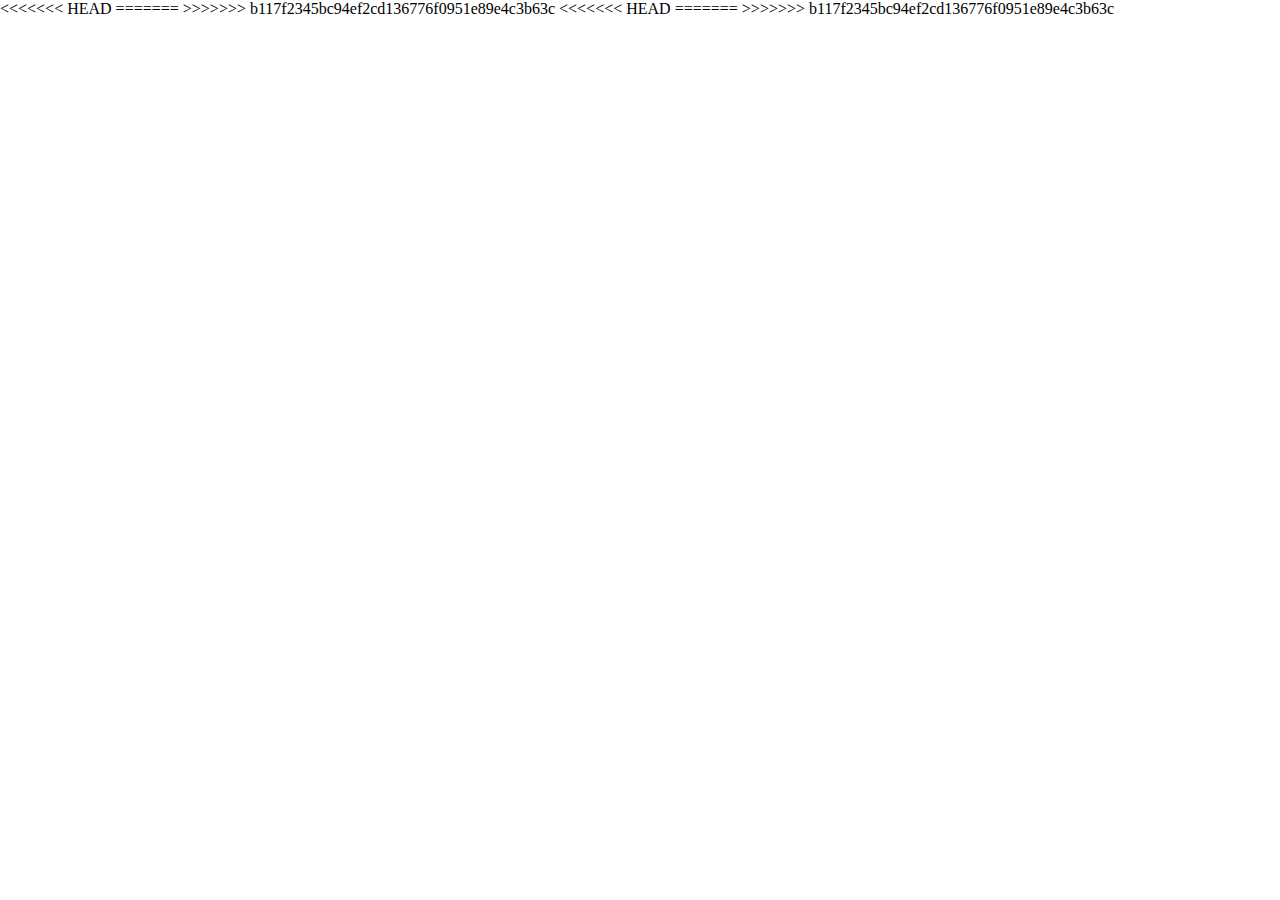
==== commit f893cea1: "fix merge" ====
--- a/index.html
+++ b/index.html
@@ -3,6 +3,7 @@
     <head>
         <meta charset="UTF-8">
         <meta name="theme-color" content="#f9de15">
+<<<<<<< HEAD
         <meta name="author" content="dotpegaso">
         <meta http-equiv="x-ua-compatible" content="ie=edge">
         <meta name="viewport" content="width=device-width, initial-scale=1">
@@ -13,6 +14,18 @@
         <meta name="description" content="Produtora de conteúdo e eventos especializada em K-Pop e Onda Hallyu, baseada em São Paulo. Para a Chimera Media, oferecer intercâmbio cultural e entretenimento de qualidade compõem a ponte entre fã e ídolo." />
         <meta name="google-site-verification" content="" />
         <meta name="keywords" content="K-Pop, Eventos, Show, Entretenimento, Show Business, Onda Hallyu, Onda Coreana, Hallyu Wave, Korean Wave, Cultura Coreana, Coreia do Sul, Multicultural, Chimera, Chimera Media, Música Pop Coreana, Korean Pop Music, Idol, K-Idol">
+=======
+        <meta name="author" content="">
+        <meta http-equiv="x-ua-compatible" content="ie=edge">
+        <meta name="viewport" content="width=device-width, initial-scale=1">
+        <meta property="og:title" content="" />
+        <meta property="og:image" content="" />
+        <meta property="og:image:secure_url" content="" />
+        <meta property="og:description" content="" />
+        <meta name="description" content="" />
+        <meta name="google-site-verification" content="" />
+        <meta name="keywords" content="chimera, media">
+>>>>>>> b117f2345bc94ef2cd136776f0951e89e4c3b63c
         <title>Chimera Media</title>
         <base href="/"/>
         <link rel="stylesheet" href="css/main.min.css">
@@ -23,8 +36,15 @@
         
         <!--libs/dependencies-->
         <script src="lib/angular.min.js"></script>
+<<<<<<< HEAD
         <script src="lib/angular-route.min.js"></script>
         <script type="text/javascript" src="app.js"></script>
+=======
+        <script src="lib/jquery.min.js"></script>
+        <script src="lib/angular-route.min.js"></script>
+        <script type="text/javascript" src="app.js"></script>
+        <script type="text/javascript" src="lib/scroll.js"></script>
+>>>>>>> b117f2345bc94ef2cd136776f0951e89e4c3b63c
         
         <!--controllers-->
         <script src="modules/home/js/homeController.js"></script>
--- a/css/main.min.css
+++ b/css/main.min.css
@@ -1 +1,5 @@
-#agenda,#home{-ms-flex-wrap:wrap}@font-face{font-family:'Gotham Medium';src:url(/fonts/GothamMedium.ttf) format("truetype")}@font-face{font-family:'Gotham Thin';src:url(/fonts/GothamThin.otf) format("truetype")}@font-face{font-family:'Gotham Ultra';src:url(/fonts/GothamUltra.otf) format("truetype")}*{margin:0;outline:0}* ::-webkit-scrollbar{width:3px;height:3px}* ::-webkit-scrollbar-track{background:#f0f0f0}* ::-webkit-scrollbar-thumb{background:#555}body{cursor:default}@-webkit-keyframes fadein{0%{opacity:0;-webkit-transform:translateY(-10px);transform:translateY(-10px)}100%{opacity:1;-webkit-transform:translateY(0);transform:translateY(0)}}@keyframes fadein{0%{opacity:0;-webkit-transform:translateY(-10px);transform:translateY(-10px)}100%{opacity:1;-webkit-transform:translateY(0);transform:translateY(0)}}#home{display:-webkit-box;display:-ms-flexbox;display:flex;flex-wrap:wrap}#home .sobre,#home .sobre .yellow-block{display:-webkit-box;display:-ms-flexbox}#home .contato,#home .parceiros,#home .sobre{font-family:"Gotham Thin"}#home .contato,#home .eventos,#home .parceiros,#home .sobre .yellow-block{height:45vh;cursor:pointer}#home .sobre{display:flex;-ms-flex-wrap:nowrap;flex-wrap:nowrap;width:100%;position:relative;z-index:999;-webkit-animation:fadein 1s;animation:fadein 1s;-webkit-animation-iteration-count:1s;animation-iteration-count:1s;-webkit-animation-fill-mode:forwards;animation-fill-mode:forwards;opacity:0;-webkit-animation-delay:1.5s;animation-delay:1.5s}#home .sobre .animals{width:65%;background:url(/res/animals.png) center no-repeat fixed;background-size:cover}#home .sobre .yellow-block{background-repeat:no-repeat;background-attachment:inherit;background-size:contain;background-position:right;background-color:#ff0;background-position-y:350px;background-blend-mode:luminosity;width:calc(100% - 65%);font-size:4em;display:flex;-webkit-box-pack:center;-ms-flex-pack:center;justify-content:center;-webkit-box-align:center;-ms-flex-align:center;align-items:center;-webkit-transition-duration:.3s;-o-transition-duration:.3s;transition-duration:.3s}#home .parceiros,#sobre{display:-webkit-box;display:-ms-flexbox}#home .contato p,#home .sobre .yellow-block p{-webkit-transition-duration:.2s;-o-transition-duration:.2s}#home .sobre .yellow-block .center{text-align:right;margin-right:100px}#home .sobre .yellow-block p{transition-duration:.2s}#home .sobre .yellow-block:hover{background-image:url(/res/peace.png);background-position-y:60px;-webkit-transition-duration:.3s;-o-transition-duration:.3s;transition-duration:.3s;color:#f9086a}#home .sobre .logo{position:absolute;z-index:99;top:50px;left:260px;-webkit-animation:fadein 1s;animation:fadein 1s;-webkit-animation-iteration-count:1s;animation-iteration-count:1s;-webkit-animation-fill-mode:forwards;animation-fill-mode:forwards;opacity:0;-webkit-animation-delay:2.7s;animation-delay:2.7s}#home .contato{background:url(/res/contato.png) center no-repeat;background-size:cover;background-attachment:inherit;position:relative;width:30%;-webkit-transition-duration:.3s;-o-transition-duration:.3s;transition-duration:.3s;-webkit-animation:fadein 1s;animation:fadein 1s;-webkit-animation-iteration-count:1s;animation-iteration-count:1s;-webkit-animation-fill-mode:forwards;animation-fill-mode:forwards;opacity:0;-webkit-animation-delay:1.8s;animation-delay:1.8s}#home .eventos,#home .parceiros{-webkit-animation:fadein 1s;opacity:0}#home .contato .container{color:#FFF;font-size:4em;position:absolute;right:100px;bottom:40px;line-height:55px}#home .contato p{transition-duration:.2s}#home .eventos p,#home .parceiros p{-webkit-transition-duration:.2s;-o-transition-duration:.2s}#home .contato:hover{background-position-x:-1px!important}#home .contato:hover .container{color:#f9de15}#home .parceiros{background:#111;display:flex;-webkit-box-align:end;-ms-flex-align:end;align-items:flex-end;width:20%;animation:fadein 1s;-webkit-animation-iteration-count:1s;animation-iteration-count:1s;-webkit-animation-fill-mode:forwards;animation-fill-mode:forwards;-webkit-animation-delay:2s;animation-delay:2s}#home .parceiros p{color:#f9de15;font-size:2.8vw;margin:0 20px 20px;transition-duration:.2s}#home .parceiros:hover p{color:#f9086a}#home .eventos{font-family:"Gotham Ultra";background:url(/res/eventos.png) center no-repeat;background-size:cover;background-attachment:inherit;width:50%;color:#FFF;-webkit-transition-duration:.3s;-o-transition-duration:.3s;transition-duration:.3s;animation:fadein 1s;-webkit-animation-iteration-count:1s;animation-iteration-count:1s;-webkit-animation-fill-mode:forwards;animation-fill-mode:forwards;-webkit-animation-delay:2.2s;animation-delay:2.2s}#home .eventos p{font-size:4em;margin:15px;transition-duration:.2s}#home .eventos:hover{background-position-x:-1px!important}#home .eventos:hover p{color:#f9de15}#sobre{height:90vh;width:100%;display:flex;-ms-flex-wrap:nowrap;flex-wrap:nowrap;position:relative;-webkit-animation:fadein 1s;animation:fadein 1s;-webkit-animation-iteration-count:1s;animation-iteration-count:1s;-webkit-animation-fill-mode:forwards;animation-fill-mode:forwards;opacity:0;-webkit-animation-delay:2.5s;animation-delay:2.5s}#sobre .cow{position:absolute;top:50%;left:50%;-webkit-transform:translate(-50%,-50%);-ms-transform:translate(-50%,-50%);transform:translate(-50%,-50%)}#sobre .container{width:50%;height:100%}#sobre .container .box{height:50%;background:url(/res/animals.png) center no-repeat fixed;background-size:cover}#sobre .container .box:first-of-type{background:#f9de15;display:-webkit-box;display:-ms-flexbox;display:flex;-webkit-box-align:center;-ms-flex-align:center;align-items:center;-webkit-box-pack:center;-ms-flex-pack:center;justify-content:center}#sobre .container .box:first-of-type p{font-size:1.2em;font-family:"Gotham Thin"}#sobre .container .box:first-of-type p:first-of-type{font-family:"Gotham Ultra";font-size:3em}#sobre .container .box:last-of-type{display:-webkit-box;display:-ms-flexbox;display:flex;-webkit-box-align:center;-ms-flex-align:center;align-items:center}#sobre .container .box:last-of-type .row{width:100%}#sobre .container .box:last-of-type .row .strap{background:#f9086a;height:40px;width:65%;display:-webkit-box;display:-ms-flexbox;display:flex;-webkit-box-align:center;-ms-flex-align:center;align-items:center;-webkit-box-pack:end;-ms-flex-pack:end;justify-content:flex-end}#sobre .container .box:last-of-type .row .strap p{text-align:right;font-size:1em;font-family:"Gotham Ultra";margin-right:10px;text-transform:uppercase}#sobre .container .box:last-of-type .row .strap:not(:first-of-type){margin:20px 0}#sobre .container:last-of-type{display:-webkit-box;display:-ms-flexbox;display:flex;-webkit-box-align:center;-ms-flex-align:center;align-items:center;-webkit-box-pack:center;-ms-flex-pack:center;justify-content:center}#agenda,#agenda .container{display:-webkit-box;display:-ms-flexbox}#sobre .container:last-of-type img{-webkit-transform:translateX(2vw);-ms-transform:translateX(2vw);transform:translateX(2vw);height:40vw}#agenda{height:80vh;display:flex;flex-wrap:wrap;position:relative}#agenda .panda{position:absolute;left:50%;top:0;-webkit-transform:translate(-65%,0);-ms-transform:translate(-65%,0);transform:translate(-65%,0)}#agenda .container{width:100%;height:50%;display:flex}#agenda .container:first-of-type .box{width:50%;height:100%;display:-webkit-box;display:-ms-flexbox;display:flex;-ms-flex-wrap:wrap;flex-wrap:wrap;-webkit-box-align:center;-ms-flex-align:center;align-items:center;-webkit-box-pack:center;-ms-flex-pack:center;justify-content:center}#agenda .container:first-of-type .box p{font-size:2em;font-family:"Gotham Thin";width:100%}#agenda .container:first-of-type .box p:first-of-type{font-family:"Gotham Ultra";font-size:3em}#agenda .container:first-of-type .box:last-of-type{background:#f9086a}#agenda .container:last-of-type{display:-webkit-box;display:-ms-flexbox;display:flex}#agenda .container:last-of-type .box:first-of-type{height:100%;width:30%;background:url(/res/animals.png) center no-repeat fixed;background-size:cover}#agenda .container:last-of-type .box:last-of-type{width:70%;display:-webkit-box;display:-ms-flexbox;display:flex}#agenda .container:last-of-type .box:last-of-type .event-list{overflow-y:scroll;width:70%;-webkit-transform:translateX(150px);-ms-transform:translateX(150px);transform:translateX(150px);padding:20px 0}#agenda .container:last-of-type .box:last-of-type .event-list .item{padding:25px 0;font-family:"Gotham Medium"}#agenda .container:last-of-type .box:last-of-type .event-list .item p:not(:nth-child(1)),#parceiros .container:first-of-type .box p{font-family:"Gotham Thin"}#agenda .container:last-of-type .box:last-of-type .event-list .item:not(:last-of-type){border-bottom:1px solid #000}#agenda .container:last-of-type .box:last-of-type .event-list .item p{font-size:1.5em;color:#555}#agenda .container:last-of-type .box:last-of-type .event-list .item p:nth-child(1){font-size:2em;color:#000}#agenda .container:last-of-type .box:last-of-type .event-list .item a{text-decoration:none;font-size:1.5em;background:#00aeef;color:#FFF;padding:0 5px}#agenda .container:last-of-type .box:last-of-type .event-list .item:nth-child(even){padding-left:40px}#agenda .container:last-of-type .box:last-of-type .event-list .item:nth-child(even) .data{width:80%;text-align:right}#agenda ::-webkit-scrollbar{width:10px}#agenda ::-webkit-scrollbar-track{background:#000}#agenda ::-webkit-scrollbar-thumb{background:#f9de15}#parceiros{height:90vh;display:-webkit-box;display:-ms-flexbox;display:flex;-ms-flex-wrap:wrap;flex-wrap:wrap;position:relative}#parceiros .container{width:100%;height:50%;display:-webkit-box;display:-ms-flexbox;display:flex;position:relative}#parceiros .container .box{width:50%;height:100%;display:-webkit-box;display:-ms-flexbox;display:flex;-ms-flex-wrap:wrap;flex-wrap:wrap;-webkit-box-align:center;-ms-flex-align:center;align-items:center;-webkit-box-pack:center;-ms-flex-pack:center;justify-content:center}#parceiros .container:first-of-type .box{background:#f9de15}#parceiros .container:first-of-type .box p{font-size:2em;width:100%}#parceiros .container:first-of-type .box p:first-of-type{font-family:"Gotham Ultra";font-size:3em}#parceiros .container:first-of-type .box:last-of-type{background:url(/res/animals.png) center no-repeat fixed;background-size:cover}#parceiros .container:last-of-type .box:last-of-type{width:80%}#parceiros .container:last-of-type .box:last-of-type .logos{display:-webkit-box;display:-ms-flexbox;display:flex;-ms-flex-wrap:wrap;flex-wrap:wrap;-webkit-box-pack:center;-ms-flex-pack:center;justify-content:center;-webkit-transform:translateX(-4vw);-ms-transform:translateX(-4vw);transform:translateX(-4vw)}#parceiros .container:last-of-type .box:last-of-type .logos .partner{height:100px;width:100px;margin:20px}#parceiros .container:last-of-type .box:last-of-type .logos .partner img{width:100%;height:100%;border-radius:50%}#parceiros .container .coelho{position:absolute;left:200px;top:-100px}#contato,#contato .container{display:-webkit-box;display:-ms-flexbox;position:relative}#contato{height:75vh;display:flex;-ms-flex-wrap:wrap;flex-wrap:wrap}#contato .container{width:100%;height:50%;display:flex}#contato .container .box{width:50%;height:100%;display:-webkit-box;display:-ms-flexbox;display:flex;-ms-flex-wrap:wrap;flex-wrap:wrap;-webkit-box-align:center;-ms-flex-align:center;align-items:center;-webkit-box-pack:center;-ms-flex-pack:center;justify-content:center}#contato .container:first-of-type .box:first-of-type .content p{font-size:4em;font-family:"Gotham Thin";width:100%;line-height:60px}#contato .container:first-of-type .box:first-of-type .content p b{font-family:"Gotham Ultra"}#contato .container:first-of-type .box:last-of-type{background:#00aeef}#contato .container:last-of-type .box:first-of-type{background:url(/res/animals.png) center no-repeat fixed;background-size:cover;width:35%}#contato .container:last-of-type .box:last-of-type{width:75%;display:-webkit-box;display:-ms-flexbox;display:flex;-ms-flex-wrap:wrap;flex-wrap:wrap;-webkit-box-align:normal;-ms-flex-align:normal;align-items:normal}#contato .container:last-of-type .box:last-of-type .row{width:100%}#contato .container:last-of-type .box:last-of-type .row img{height:50px}#contato .container:last-of-type .box:last-of-type .row:first-of-type{display:-webkit-box;display:-ms-flexbox;display:flex;-webkit-box-pack:space-evenly;-ms-flex-pack:space-evenly;justify-content:space-evenly;-webkit-box-align:center;-ms-flex-align:center;align-items:center;padding:0 20%;font-size:2em;font-family:"Gotham Thin"}#contato .container:last-of-type .box:last-of-type .row:first-of-type a{-webkit-transition-duration:.2s;-o-transition-duration:.2s;transition-duration:.2s}#contato .container:last-of-type .box:last-of-type .row:first-of-type a:hover{-webkit-transform:translateY(-3px);-ms-transform:translateY(-3px);transform:translateY(-3px)}#contato .container:last-of-type .box:last-of-type .row:last-of-type{display:-webkit-box;display:-ms-flexbox;display:flex;-webkit-box-pack:center;-ms-flex-pack:center;justify-content:center;-webkit-box-align:normal;-ms-flex-align:normal;align-items:normal}#rodape,#rodape .box:first-of-type{display:-webkit-box;display:-ms-flexbox}#contato .container:last-of-type .box:last-of-type .row:last-of-type a{text-decoration:none;color:#111;font-size:3em;font-family:"Gotham Thin"}#contato .container:last-of-type .box:last-of-type .row:last-of-type a img{vertical-align:middle}#contato .container:last-of-type .box:last-of-type .row:last-of-type a:before{content:'';background:url(/res/arrow.png) center no-repeat;height:15px;width:20px;position:absolute;right:380px;bottom:70px;background-size:contain;opacity:.6}#contato .container:last-of-type .box:last-of-type .row:last-of-type a:after{content:'clique para mailto';position:absolute;font-size:.3em;font-family:'Gotham Medium';bottom:65px;right:240px;opacity:.6}#contato .container .gato{position:absolute;top:60%;left:50%;-webkit-transform:translate(-50%,-50%);-ms-transform:translate(-50%,-50%);transform:translate(-50%,-50%);z-index:99;height:100%}#rodape{height:50px;background:#000;display:flex;-ms-flex-wrap:nowrap;flex-wrap:nowrap;padding:10px 0}#rodape .box{width:50%}#rodape .box:first-of-type{display:flex;-webkit-box-pack:end;-ms-flex-pack:end;justify-content:flex-end;-webkit-box-align:center;-ms-flex-align:center;align-items:center}#rodape .box:last-of-type{display:-webkit-box;display:-ms-flexbox;display:flex;-webkit-box-align:center;-ms-flex-align:center;align-items:center;-webkit-box-pack:center;-ms-flex-pack:center;justify-content:center}#rodape .box:last-of-type p{color:#FFF;font-family:"Gotham Medium";font-size:.8em}#rodape .box:last-of-type p a{text-decoration:none;color:#f9086a}@media screen and (max-width:490px){#home{width:100%}#home .sobre{-ms-flex-wrap:wrap;flex-wrap:wrap}#home .sobre .animals,#home .sobre .yellow-block{width:50%;font-size:15vw}#home .sobre .animals .center,#home .sobre .yellow-block .center{margin:0}#home .sobre .logo{top:20px;left:50px}#home .sobre .logo img{height:40vw}#home .contato{width:50%;background-position:right}#home .contato .container{font-size:15vw;right:0;left:10px}#home .parceiros{width:50%}#home .eventos,#sobre .container{width:100%}#home .parceiros p{font-size:6.5vw;margin:15px}#home .eventos p{font-size:15vw}#sobre{-ms-flex-wrap:wrap;flex-wrap:wrap;height:100%}#sobre .cow{height:50vw;top:260px;-webkit-transform:translate(10%,-50%);-ms-transform:translate(10%,-50%);transform:translate(10%,-50%)}#sobre .container .box:first-of-type{padding:50px 0 50px 30px;-webkit-box-pack:start;-ms-flex-pack:start;justify-content:flex-start}#sobre .container .box:first-of-type p{font-size:4vw}#sobre .container .box:first-of-type p:first-of-type{font-size:10vw}#sobre .container .lorem{-webkit-transform:unset!important;-ms-transform:unset!important;transform:unset!important;height:120vw!important;margin:20px 0}#agenda{height:100%}#agenda .panda{height:30vw;-webkit-transform:translate(75%,-10%);-ms-transform:translate(75%,-10%);transform:translate(75%,-10%)}#agenda .container:first-of-type .box{width:90%}#agenda .container:first-of-type .box p{font-size:7vw}#agenda .container:first-of-type .box p:first-of-type{font-size:15vw}#agenda .container:first-of-type .box:last-of-type{width:10%;height:150px}#agenda .container:last-of-type .box:first-of-type{height:inherit}#agenda .container:last-of-type .box:last-of-type{height:270px}#agenda .container:last-of-type .box:last-of-type .event-list{-webkit-transform:none;-ms-transform:none;transform:none;width:100%}#parceiros{height:100%}#parceiros .container{height:inherit}#parceiros .container:first-of-type .box:first-of-type{width:100%;padding:20px}#parceiros .container:first-of-type .box:first-of-type p{font-size:5vw}#parceiros .container:first-of-type .box:first-of-type p:first-of-type{font-size:10vw}#parceiros .container:first-of-type .box:last-of-type{height:150px}#parceiros .container:last-of-type .coelho{left:180px;top:-100px;width:30vw}#parceiros .container:last-of-type .box:first-of-type{display:none}#parceiros .container:last-of-type .box:last-of-type{width:100%;display:block}#parceiros .container:last-of-type .box:last-of-type .logos{-webkit-transform:none;-ms-transform:none;transform:none;padding-top:50px}#parceiros .container:last-of-type .box:last-of-type .logos .partner{height:70px;width:70px}#contato{height:100%}#contato .container{width:100%}#contato .container .gato{left:70%}#contato .container:first-of-type .box:first-of-type{width:90%}#contato .container:first-of-type .box:first-of-type .content{padding:20px 0}#contato .container:first-of-type .box:first-of-type .content p{font-size:8vw;line-height:inherit}#contato .container:first-of-type .box:last-of-type{height:150px}#contato .container:last-of-type{-ms-flex-wrap:wrap;flex-wrap:wrap}#contato .container:last-of-type .box{width:100%}#contato .container:last-of-type .box:last-of-type{padding:20px 0;width:100%}#contato .container:last-of-type .box:last-of-type .row{-ms-flex-wrap:wrap;flex-wrap:wrap;-webkit-transform:none!important;-ms-transform:none!important;transform:none!important;padding:0!important}#contato .container:last-of-type .box:last-of-type .row:last-of-type a{text-align:center;width:100%;margin-top:20px;font-size:1.3em}#contato .container:last-of-type .box:last-of-type .row:last-of-type a:after,#contato .container:last-of-type .box:last-of-type .row:last-of-type a:before{display:none}#contato .container:last-of-type .box:last-of-type .row:last-of-type a img{width:100%}#rodape{height:inherit}#rodape .box:first-of-type{-webkit-box-pack:center;-ms-flex-pack:center;justify-content:center;width:30%}}+<<<<<<< HEAD
+#agenda,#home{-ms-flex-wrap:wrap}@font-face{font-family:'Gotham Medium';src:url(/fonts/GothamMedium.ttf) format("truetype")}@font-face{font-family:'Gotham Thin';src:url(/fonts/GothamThin.otf) format("truetype")}@font-face{font-family:'Gotham Ultra';src:url(/fonts/GothamUltra.otf) format("truetype")}*{margin:0;outline:0}* ::-webkit-scrollbar{width:3px;height:3px}* ::-webkit-scrollbar-track{background:#f0f0f0}* ::-webkit-scrollbar-thumb{background:#555}body{cursor:default}@-webkit-keyframes fadein{0%{opacity:0;-webkit-transform:translateY(-10px);transform:translateY(-10px)}100%{opacity:1;-webkit-transform:translateY(0);transform:translateY(0)}}@keyframes fadein{0%{opacity:0;-webkit-transform:translateY(-10px);transform:translateY(-10px)}100%{opacity:1;-webkit-transform:translateY(0);transform:translateY(0)}}#home{display:-webkit-box;display:-ms-flexbox;display:flex;flex-wrap:wrap}#home .sobre,#home .sobre .yellow-block{display:-webkit-box;display:-ms-flexbox}#home .contato,#home .parceiros,#home .sobre{font-family:"Gotham Thin"}#home .contato,#home .eventos,#home .parceiros,#home .sobre .yellow-block{height:45vh;cursor:pointer}#home .sobre{display:flex;-ms-flex-wrap:nowrap;flex-wrap:nowrap;width:100%;position:relative;z-index:999;-webkit-animation:fadein 1s;animation:fadein 1s;-webkit-animation-iteration-count:1s;animation-iteration-count:1s;-webkit-animation-fill-mode:forwards;animation-fill-mode:forwards;opacity:0;-webkit-animation-delay:1.5s;animation-delay:1.5s}#home .sobre .animals{width:65%;background:url(/res/animals.png) center no-repeat fixed;background-size:cover}#home .sobre .yellow-block{background-repeat:no-repeat;background-attachment:inherit;background-size:contain;background-position:right;background-color:#ff0;background-position-y:350px;background-blend-mode:luminosity;width:calc(100% - 65%);font-size:4em;display:flex;-webkit-box-pack:center;-ms-flex-pack:center;justify-content:center;-webkit-box-align:center;-ms-flex-align:center;align-items:center;-webkit-transition-duration:.3s;-o-transition-duration:.3s;transition-duration:.3s}#home .parceiros,#sobre{display:-webkit-box;display:-ms-flexbox}#home .contato p,#home .sobre .yellow-block p{-webkit-transition-duration:.2s;-o-transition-duration:.2s}#home .sobre .yellow-block .center{text-align:right;margin-right:100px}#home .sobre .yellow-block p{transition-duration:.2s}#home .sobre .yellow-block:hover{background-image:url(/res/peace.png);background-position-y:60px;-webkit-transition-duration:.3s;-o-transition-duration:.3s;transition-duration:.3s;color:#f9086a}#home .sobre .logo{position:absolute;z-index:99;top:50px;left:260px;-webkit-animation:fadein 1s;animation:fadein 1s;-webkit-animation-iteration-count:1s;animation-iteration-count:1s;-webkit-animation-fill-mode:forwards;animation-fill-mode:forwards;opacity:0;-webkit-animation-delay:2.7s;animation-delay:2.7s}#home .contato{background:url(/res/contato.png) center no-repeat;background-size:cover;background-attachment:inherit;position:relative;width:30%;-webkit-transition-duration:.3s;-o-transition-duration:.3s;transition-duration:.3s;-webkit-animation:fadein 1s;animation:fadein 1s;-webkit-animation-iteration-count:1s;animation-iteration-count:1s;-webkit-animation-fill-mode:forwards;animation-fill-mode:forwards;opacity:0;-webkit-animation-delay:1.8s;animation-delay:1.8s}#home .eventos,#home .parceiros{-webkit-animation:fadein 1s;opacity:0}#home .contato .container{color:#FFF;font-size:4em;position:absolute;right:100px;bottom:40px;line-height:55px}#home .contato p{transition-duration:.2s}#home .eventos p,#home .parceiros p{-webkit-transition-duration:.2s;-o-transition-duration:.2s}#home .contato:hover{background-position-x:-1px!important}#home .contato:hover .container{color:#f9de15}#home .parceiros{background:#111;display:flex;-webkit-box-align:end;-ms-flex-align:end;align-items:flex-end;width:20%;animation:fadein 1s;-webkit-animation-iteration-count:1s;animation-iteration-count:1s;-webkit-animation-fill-mode:forwards;animation-fill-mode:forwards;-webkit-animation-delay:2s;animation-delay:2s}#home .parceiros p{color:#f9de15;font-size:2.8vw;margin:0 20px 20px;transition-duration:.2s}#home .parceiros:hover p{color:#f9086a}#home .eventos{font-family:"Gotham Ultra";background:url(/res/eventos.png) center no-repeat;background-size:cover;background-attachment:inherit;width:50%;color:#FFF;-webkit-transition-duration:.3s;-o-transition-duration:.3s;transition-duration:.3s;animation:fadein 1s;-webkit-animation-iteration-count:1s;animation-iteration-count:1s;-webkit-animation-fill-mode:forwards;animation-fill-mode:forwards;-webkit-animation-delay:2.2s;animation-delay:2.2s}#home .eventos p{font-size:4em;margin:15px;transition-duration:.2s}#home .eventos:hover{background-position-x:-1px!important}#home .eventos:hover p{color:#f9de15}#sobre{height:90vh;width:100%;display:flex;-ms-flex-wrap:nowrap;flex-wrap:nowrap;position:relative;-webkit-animation:fadein 1s;animation:fadein 1s;-webkit-animation-iteration-count:1s;animation-iteration-count:1s;-webkit-animation-fill-mode:forwards;animation-fill-mode:forwards;opacity:0;-webkit-animation-delay:2.5s;animation-delay:2.5s}#sobre .cow{position:absolute;top:50%;left:50%;-webkit-transform:translate(-50%,-50%);-ms-transform:translate(-50%,-50%);transform:translate(-50%,-50%)}#sobre .container{width:50%;height:100%}#sobre .container .box{height:50%;background:url(/res/animals.png) center no-repeat fixed;background-size:cover}#sobre .container .box:first-of-type{background:#f9de15;display:-webkit-box;display:-ms-flexbox;display:flex;-webkit-box-align:center;-ms-flex-align:center;align-items:center;-webkit-box-pack:center;-ms-flex-pack:center;justify-content:center}#sobre .container .box:first-of-type p{font-size:1.2em;font-family:"Gotham Thin"}#sobre .container .box:first-of-type p:first-of-type{font-family:"Gotham Ultra";font-size:3em}#sobre .container .box:last-of-type{display:-webkit-box;display:-ms-flexbox;display:flex;-webkit-box-align:center;-ms-flex-align:center;align-items:center}#sobre .container .box:last-of-type .row{width:100%}#sobre .container .box:last-of-type .row .strap{background:#f9086a;height:40px;width:65%;display:-webkit-box;display:-ms-flexbox;display:flex;-webkit-box-align:center;-ms-flex-align:center;align-items:center;-webkit-box-pack:end;-ms-flex-pack:end;justify-content:flex-end}#sobre .container .box:last-of-type .row .strap p{text-align:right;font-size:1em;font-family:"Gotham Ultra";margin-right:10px;text-transform:uppercase}#sobre .container .box:last-of-type .row .strap:not(:first-of-type){margin:20px 0}#sobre .container:last-of-type{display:-webkit-box;display:-ms-flexbox;display:flex;-webkit-box-align:center;-ms-flex-align:center;align-items:center;-webkit-box-pack:center;-ms-flex-pack:center;justify-content:center}#agenda,#agenda .container{display:-webkit-box;display:-ms-flexbox}#sobre .container:last-of-type img{-webkit-transform:translateX(2vw);-ms-transform:translateX(2vw);transform:translateX(2vw);height:40vw}#agenda{height:80vh;display:flex;flex-wrap:wrap;position:relative}#agenda .panda{position:absolute;left:50%;top:0;-webkit-transform:translate(-65%,0);-ms-transform:translate(-65%,0);transform:translate(-65%,0)}#agenda .container{width:100%;height:50%;display:flex}#agenda .container:first-of-type .box{width:50%;height:100%;display:-webkit-box;display:-ms-flexbox;display:flex;-ms-flex-wrap:wrap;flex-wrap:wrap;-webkit-box-align:center;-ms-flex-align:center;align-items:center;-webkit-box-pack:center;-ms-flex-pack:center;justify-content:center}#agenda .container:first-of-type .box p{font-size:2em;font-family:"Gotham Thin";width:100%}#agenda .container:first-of-type .box p:first-of-type{font-family:"Gotham Ultra";font-size:3em}#agenda .container:first-of-type .box:last-of-type{background:#f9086a}#agenda .container:last-of-type{display:-webkit-box;display:-ms-flexbox;display:flex}#agenda .container:last-of-type .box:first-of-type{height:100%;width:30%;background:url(/res/animals.png) center no-repeat fixed;background-size:cover}#agenda .container:last-of-type .box:last-of-type{width:70%;display:-webkit-box;display:-ms-flexbox;display:flex}#agenda .container:last-of-type .box:last-of-type .event-list{overflow-y:scroll;width:70%;-webkit-transform:translateX(150px);-ms-transform:translateX(150px);transform:translateX(150px);padding:20px 0}#agenda .container:last-of-type .box:last-of-type .event-list .item{padding:25px 0;font-family:"Gotham Medium"}#agenda .container:last-of-type .box:last-of-type .event-list .item p:not(:nth-child(1)),#parceiros .container:first-of-type .box p{font-family:"Gotham Thin"}#agenda .container:last-of-type .box:last-of-type .event-list .item:not(:last-of-type){border-bottom:1px solid #000}#agenda .container:last-of-type .box:last-of-type .event-list .item p{font-size:1.5em;color:#555}#agenda .container:last-of-type .box:last-of-type .event-list .item p:nth-child(1){font-size:2em;color:#000}#agenda .container:last-of-type .box:last-of-type .event-list .item a{text-decoration:none;font-size:1.5em;background:#00aeef;color:#FFF;padding:0 5px}#agenda .container:last-of-type .box:last-of-type .event-list .item:nth-child(even){padding-left:40px}#agenda .container:last-of-type .box:last-of-type .event-list .item:nth-child(even) .data{width:80%;text-align:right}#agenda ::-webkit-scrollbar{width:10px}#agenda ::-webkit-scrollbar-track{background:#000}#agenda ::-webkit-scrollbar-thumb{background:#f9de15}#parceiros{height:90vh;display:-webkit-box;display:-ms-flexbox;display:flex;-ms-flex-wrap:wrap;flex-wrap:wrap;position:relative}#parceiros .container{width:100%;height:50%;display:-webkit-box;display:-ms-flexbox;display:flex;position:relative}#parceiros .container .box{width:50%;height:100%;display:-webkit-box;display:-ms-flexbox;display:flex;-ms-flex-wrap:wrap;flex-wrap:wrap;-webkit-box-align:center;-ms-flex-align:center;align-items:center;-webkit-box-pack:center;-ms-flex-pack:center;justify-content:center}#parceiros .container:first-of-type .box{background:#f9de15}#parceiros .container:first-of-type .box p{font-size:2em;width:100%}#parceiros .container:first-of-type .box p:first-of-type{font-family:"Gotham Ultra";font-size:3em}#parceiros .container:first-of-type .box:last-of-type{background:url(/res/animals.png) center no-repeat fixed;background-size:cover}#parceiros .container:last-of-type .box:last-of-type{width:80%}#parceiros .container:last-of-type .box:last-of-type .logos{display:-webkit-box;display:-ms-flexbox;display:flex;-ms-flex-wrap:wrap;flex-wrap:wrap;-webkit-box-pack:center;-ms-flex-pack:center;justify-content:center;-webkit-transform:translateX(-4vw);-ms-transform:translateX(-4vw);transform:translateX(-4vw)}#parceiros .container:last-of-type .box:last-of-type .logos .partner{height:100px;width:100px;margin:20px}#parceiros .container:last-of-type .box:last-of-type .logos .partner img{width:100%;height:100%;border-radius:50%}#parceiros .container .coelho{position:absolute;left:200px;top:-100px}#contato,#contato .container{display:-webkit-box;display:-ms-flexbox;position:relative}#contato{height:75vh;display:flex;-ms-flex-wrap:wrap;flex-wrap:wrap}#contato .container{width:100%;height:50%;display:flex}#contato .container .box{width:50%;height:100%;display:-webkit-box;display:-ms-flexbox;display:flex;-ms-flex-wrap:wrap;flex-wrap:wrap;-webkit-box-align:center;-ms-flex-align:center;align-items:center;-webkit-box-pack:center;-ms-flex-pack:center;justify-content:center}#contato .container:first-of-type .box:first-of-type .content p{font-size:4em;font-family:"Gotham Thin";width:100%;line-height:60px}#contato .container:first-of-type .box:first-of-type .content p b{font-family:"Gotham Ultra"}#contato .container:first-of-type .box:last-of-type{background:#00aeef}#contato .container:last-of-type .box:first-of-type{background:url(/res/animals.png) center no-repeat fixed;background-size:cover;width:35%}#contato .container:last-of-type .box:last-of-type{width:75%;display:-webkit-box;display:-ms-flexbox;display:flex;-ms-flex-wrap:wrap;flex-wrap:wrap;-webkit-box-align:normal;-ms-flex-align:normal;align-items:normal}#contato .container:last-of-type .box:last-of-type .row{width:100%}#contato .container:last-of-type .box:last-of-type .row img{height:50px}#contato .container:last-of-type .box:last-of-type .row:first-of-type{display:-webkit-box;display:-ms-flexbox;display:flex;-webkit-box-pack:space-evenly;-ms-flex-pack:space-evenly;justify-content:space-evenly;-webkit-box-align:center;-ms-flex-align:center;align-items:center;padding:0 20%;font-size:2em;font-family:"Gotham Thin"}#contato .container:last-of-type .box:last-of-type .row:first-of-type a{-webkit-transition-duration:.2s;-o-transition-duration:.2s;transition-duration:.2s}#contato .container:last-of-type .box:last-of-type .row:first-of-type a:hover{-webkit-transform:translateY(-3px);-ms-transform:translateY(-3px);transform:translateY(-3px)}#contato .container:last-of-type .box:last-of-type .row:last-of-type{display:-webkit-box;display:-ms-flexbox;display:flex;-webkit-box-pack:center;-ms-flex-pack:center;justify-content:center;-webkit-box-align:normal;-ms-flex-align:normal;align-items:normal}#rodape,#rodape .box:first-of-type{display:-webkit-box;display:-ms-flexbox}#contato .container:last-of-type .box:last-of-type .row:last-of-type a{text-decoration:none;color:#111;font-size:3em;font-family:"Gotham Thin"}#contato .container:last-of-type .box:last-of-type .row:last-of-type a img{vertical-align:middle}#contato .container:last-of-type .box:last-of-type .row:last-of-type a:before{content:'';background:url(/res/arrow.png) center no-repeat;height:15px;width:20px;position:absolute;right:380px;bottom:70px;background-size:contain;opacity:.6}#contato .container:last-of-type .box:last-of-type .row:last-of-type a:after{content:'clique para mailto';position:absolute;font-size:.3em;font-family:'Gotham Medium';bottom:65px;right:240px;opacity:.6}#contato .container .gato{position:absolute;top:60%;left:50%;-webkit-transform:translate(-50%,-50%);-ms-transform:translate(-50%,-50%);transform:translate(-50%,-50%);z-index:99;height:100%}#rodape{height:50px;background:#000;display:flex;-ms-flex-wrap:nowrap;flex-wrap:nowrap;padding:10px 0}#rodape .box{width:50%}#rodape .box:first-of-type{display:flex;-webkit-box-pack:end;-ms-flex-pack:end;justify-content:flex-end;-webkit-box-align:center;-ms-flex-align:center;align-items:center}#rodape .box:last-of-type{display:-webkit-box;display:-ms-flexbox;display:flex;-webkit-box-align:center;-ms-flex-align:center;align-items:center;-webkit-box-pack:center;-ms-flex-pack:center;justify-content:center}#rodape .box:last-of-type p{color:#FFF;font-family:"Gotham Medium";font-size:.8em}#rodape .box:last-of-type p a{text-decoration:none;color:#f9086a}@media screen and (max-width:490px){#home{width:100%}#home .sobre{-ms-flex-wrap:wrap;flex-wrap:wrap}#home .sobre .animals,#home .sobre .yellow-block{width:50%;font-size:15vw}#home .sobre .animals .center,#home .sobre .yellow-block .center{margin:0}#home .sobre .logo{top:20px;left:50px}#home .sobre .logo img{height:40vw}#home .contato{width:50%;background-position:right}#home .contato .container{font-size:15vw;right:0;left:10px}#home .parceiros{width:50%}#home .eventos,#sobre .container{width:100%}#home .parceiros p{font-size:6.5vw;margin:15px}#home .eventos p{font-size:15vw}#sobre{-ms-flex-wrap:wrap;flex-wrap:wrap;height:100%}#sobre .cow{height:50vw;top:260px;-webkit-transform:translate(10%,-50%);-ms-transform:translate(10%,-50%);transform:translate(10%,-50%)}#sobre .container .box:first-of-type{padding:50px 0 50px 30px;-webkit-box-pack:start;-ms-flex-pack:start;justify-content:flex-start}#sobre .container .box:first-of-type p{font-size:4vw}#sobre .container .box:first-of-type p:first-of-type{font-size:10vw}#sobre .container .lorem{-webkit-transform:unset!important;-ms-transform:unset!important;transform:unset!important;height:120vw!important;margin:20px 0}#agenda{height:100%}#agenda .panda{height:30vw;-webkit-transform:translate(75%,-10%);-ms-transform:translate(75%,-10%);transform:translate(75%,-10%)}#agenda .container:first-of-type .box{width:90%}#agenda .container:first-of-type .box p{font-size:7vw}#agenda .container:first-of-type .box p:first-of-type{font-size:15vw}#agenda .container:first-of-type .box:last-of-type{width:10%;height:150px}#agenda .container:last-of-type .box:first-of-type{height:inherit}#agenda .container:last-of-type .box:last-of-type{height:270px}#agenda .container:last-of-type .box:last-of-type .event-list{-webkit-transform:none;-ms-transform:none;transform:none;width:100%}#parceiros{height:100%}#parceiros .container{height:inherit}#parceiros .container:first-of-type .box:first-of-type{width:100%;padding:20px}#parceiros .container:first-of-type .box:first-of-type p{font-size:5vw}#parceiros .container:first-of-type .box:first-of-type p:first-of-type{font-size:10vw}#parceiros .container:first-of-type .box:last-of-type{height:150px}#parceiros .container:last-of-type .coelho{left:180px;top:-100px;width:30vw}#parceiros .container:last-of-type .box:first-of-type{display:none}#parceiros .container:last-of-type .box:last-of-type{width:100%;display:block}#parceiros .container:last-of-type .box:last-of-type .logos{-webkit-transform:none;-ms-transform:none;transform:none;padding-top:50px}#parceiros .container:last-of-type .box:last-of-type .logos .partner{height:70px;width:70px}#contato{height:100%}#contato .container{width:100%}#contato .container .gato{left:70%}#contato .container:first-of-type .box:first-of-type{width:90%}#contato .container:first-of-type .box:first-of-type .content{padding:20px 0}#contato .container:first-of-type .box:first-of-type .content p{font-size:8vw;line-height:inherit}#contato .container:first-of-type .box:last-of-type{height:150px}#contato .container:last-of-type{-ms-flex-wrap:wrap;flex-wrap:wrap}#contato .container:last-of-type .box{width:100%}#contato .container:last-of-type .box:last-of-type{padding:20px 0;width:100%}#contato .container:last-of-type .box:last-of-type .row{-ms-flex-wrap:wrap;flex-wrap:wrap;-webkit-transform:none!important;-ms-transform:none!important;transform:none!important;padding:0!important}#contato .container:last-of-type .box:last-of-type .row:last-of-type a{text-align:center;width:100%;margin-top:20px;font-size:1.3em}#contato .container:last-of-type .box:last-of-type .row:last-of-type a:after,#contato .container:last-of-type .box:last-of-type .row:last-of-type a:before{display:none}#contato .container:last-of-type .box:last-of-type .row:last-of-type a img{width:100%}#rodape{height:inherit}#rodape .box:first-of-type{-webkit-box-pack:center;-ms-flex-pack:center;justify-content:center;width:30%}}
+=======
+#home,#home .sobre{display:-webkit-box;display:-ms-flexbox}#agenda,#home{-ms-flex-wrap:wrap}@font-face{font-family:'Gotham Medium';src:url(/fonts/GothamMedium.ttf) format("truetype")}@font-face{font-family:'Gotham Thin';src:url(/fonts/GothamThin.otf) format("truetype")}@font-face{font-family:'Gotham Ultra';src:url(/fonts/GothamUltra.otf) format("truetype")}*{margin:0;outline:0}* ::-webkit-scrollbar{width:3px;height:3px}* ::-webkit-scrollbar-track{background:#f0f0f0}* ::-webkit-scrollbar-thumb{background:#555}body{cursor:default}@-webkit-keyframes fadein{0%{opacity:0;-webkit-transform:translateY(-10px);transform:translateY(-10px)}100%{opacity:1;-webkit-transform:translateY(0);transform:translateY(0)}}@keyframes fadein{0%{opacity:0;-webkit-transform:translateY(-10px);transform:translateY(-10px)}100%{opacity:1;-webkit-transform:translateY(0);transform:translateY(0)}}#home{display:flex;flex-wrap:wrap}#home .contato,#home .parceiros,#home .sobre{font-family:"Gotham Thin"}#home .contato,#home .eventos,#home .parceiros,#home .sobre .yellow-block{height:45vh;cursor:pointer}#home .sobre{display:flex;-ms-flex-wrap:nowrap;flex-wrap:nowrap;width:100%;position:relative;z-index:999;-webkit-animation:fadein 1s;animation:fadein 1s;-webkit-animation-iteration-count:1s;animation-iteration-count:1s;-webkit-animation-fill-mode:forwards;animation-fill-mode:forwards;opacity:0;-webkit-animation-delay:1.5s;animation-delay:1.5s}#home .sobre .animals{width:65%;background:url(/res/animals.png) center no-repeat fixed;background-size:cover}#home .sobre .yellow-block{background-repeat:no-repeat;background-attachment:inherit;background-size:contain;background-position:right;background-color:#ff0;background-position-y:350px;background-blend-mode:luminosity;width:calc(100% - 65%);font-size:4em;display:-webkit-box;display:-ms-flexbox;display:flex;-webkit-box-pack:center;-ms-flex-pack:center;justify-content:center;-webkit-box-align:center;-ms-flex-align:center;align-items:center;-webkit-transition-duration:.3s;-o-transition-duration:.3s;transition-duration:.3s}#home .contato p,#home .sobre .yellow-block p{-webkit-transition-duration:.2s;-o-transition-duration:.2s}#home .sobre .yellow-block .center{text-align:right;margin-right:100px}#home .sobre .yellow-block p{transition-duration:.2s}#home .sobre .yellow-block:hover{background-image:url(/res/peace.png);background-position-y:60px;-webkit-transition-duration:.3s;-o-transition-duration:.3s;transition-duration:.3s;color:#f9086a}#home .sobre .logo{position:absolute;z-index:99;top:50px;left:260px;-webkit-animation:fadein 1s;animation:fadein 1s;-webkit-animation-iteration-count:1s;animation-iteration-count:1s;-webkit-animation-fill-mode:forwards;animation-fill-mode:forwards;opacity:0;-webkit-animation-delay:2.7s;animation-delay:2.7s}#home .contato{background:url(/res/contato.png) center no-repeat;background-size:cover;background-attachment:inherit;position:relative;width:30%;-webkit-transition-duration:.3s;-o-transition-duration:.3s;transition-duration:.3s;-webkit-animation:fadein 1s;animation:fadein 1s;-webkit-animation-iteration-count:1s;animation-iteration-count:1s;-webkit-animation-fill-mode:forwards;animation-fill-mode:forwards;opacity:0;-webkit-animation-delay:1.8s;animation-delay:1.8s}#home .eventos,#home .parceiros{-webkit-animation:fadein 1s;opacity:0}#home .contato .container{color:#FFF;font-size:4em;position:absolute;right:100px;bottom:40px;line-height:55px}#home .contato p{transition-duration:.2s}#home .eventos p,#home .parceiros p{-webkit-transition-duration:.2s;-o-transition-duration:.2s}#home .contato:hover{background-position-x:-1px!important}#home .contato:hover .container{color:#f9de15}#home .parceiros{background:#111;display:-webkit-box;display:-ms-flexbox;display:flex;-webkit-box-align:end;-ms-flex-align:end;align-items:flex-end;width:20%;animation:fadein 1s;-webkit-animation-iteration-count:1s;animation-iteration-count:1s;-webkit-animation-fill-mode:forwards;animation-fill-mode:forwards;-webkit-animation-delay:2s;animation-delay:2s}#home .parceiros p{color:#f9de15;font-size:2.8em;margin:0 20px 20px;transition-duration:.2s}#home .parceiros:hover p{color:#f9086a}#home .eventos{font-family:"Gotham Ultra";background:url(/res/eventos.png) center no-repeat;background-size:cover;background-attachment:inherit;width:50%;color:#FFF;-webkit-transition-duration:.3s;-o-transition-duration:.3s;transition-duration:.3s;animation:fadein 1s;-webkit-animation-iteration-count:1s;animation-iteration-count:1s;-webkit-animation-fill-mode:forwards;animation-fill-mode:forwards;-webkit-animation-delay:2.2s;animation-delay:2.2s}#home .eventos p{font-size:4em;margin:15px;transition-duration:.2s}#home .eventos:hover{background-position-x:-1px!important}#home .eventos:hover p{color:#f9de15}#sobre{height:90vh;width:100%;display:-webkit-box;display:-ms-flexbox;display:flex;-ms-flex-wrap:nowrap;flex-wrap:nowrap;position:relative;-webkit-animation:fadein 1s;animation:fadein 1s;-webkit-animation-iteration-count:1s;animation-iteration-count:1s;-webkit-animation-fill-mode:forwards;animation-fill-mode:forwards;opacity:0;-webkit-animation-delay:2.5s;animation-delay:2.5s}#sobre .cow{position:absolute;top:50%;left:50%;-webkit-transform:translate(-50%,-50%);-ms-transform:translate(-50%,-50%);transform:translate(-50%,-50%)}#sobre .container{width:50%;height:100%}#sobre .container .box{height:50%;background:url(/res/animals.png) center no-repeat fixed;background-size:cover}#sobre .container .box:first-of-type{background:#f9de15;display:-webkit-box;display:-ms-flexbox;display:flex;-webkit-box-align:center;-ms-flex-align:center;align-items:center;-webkit-box-pack:center;-ms-flex-pack:center;justify-content:center}#sobre .container .box:first-of-type p{font-size:2em;font-family:"Gotham Thin"}#sobre .container .box:first-of-type p:first-of-type{font-family:"Gotham Ultra";font-size:3em}#sobre .container .box:last-of-type{display:-webkit-box;display:-ms-flexbox;display:flex;-webkit-box-align:center;-ms-flex-align:center;align-items:center}#sobre .container .box:last-of-type .row{width:100%}#sobre .container .box:last-of-type .row .strap{background:#f9086a;height:40px;width:65%}#sobre .container .box:last-of-type .row .strap p{text-align:right;font-size:2em;font-family:"Gotham Ultra";margin-right:10px}#sobre .container .box:last-of-type .row .strap:not(:first-of-type){margin:20px 0}#sobre .container:last-of-type{display:-webkit-box;display:-ms-flexbox;display:flex;-webkit-box-align:center;-ms-flex-align:center;align-items:center;-webkit-box-pack:center;-ms-flex-pack:center;justify-content:center}#agenda,#agenda .container{display:-webkit-box;display:-ms-flexbox}#sobre .container:last-of-type img{-webkit-transform:translateX(-50px);-ms-transform:translateX(-50px);transform:translateX(-50px);height:85%}#agenda{height:80vh;display:flex;flex-wrap:wrap;position:relative}#agenda .panda{position:absolute;left:50%;top:0;-webkit-transform:translate(-65%,0);-ms-transform:translate(-65%,0);transform:translate(-65%,0)}#agenda .container{width:100%;height:50%;display:flex}#agenda .container:first-of-type .box{width:50%;height:100%;display:-webkit-box;display:-ms-flexbox;display:flex;-ms-flex-wrap:wrap;flex-wrap:wrap;-webkit-box-align:center;-ms-flex-align:center;align-items:center;-webkit-box-pack:center;-ms-flex-pack:center;justify-content:center}#agenda .container:first-of-type .box p{font-size:2em;font-family:"Gotham Thin";width:100%}#agenda .container:first-of-type .box p:first-of-type{font-family:"Gotham Ultra";font-size:3em}#agenda .container:first-of-type .box:last-of-type{background:#f9086a}#agenda .container:last-of-type{display:-webkit-box;display:-ms-flexbox;display:flex}#agenda .container:last-of-type .box:first-of-type{height:100%;width:30%;background:url(/res/animals.png) center no-repeat fixed;background-size:cover}#agenda .container:last-of-type .box:last-of-type{width:70%;display:-webkit-box;display:-ms-flexbox;display:flex}#agenda .container:last-of-type .box:last-of-type .event-list{overflow-y:scroll;width:70%;-webkit-transform:translateX(150px);-ms-transform:translateX(150px);transform:translateX(150px);padding:20px 0}#agenda .container:last-of-type .box:last-of-type .event-list .item{padding:25px 0;font-family:"Gotham Medium"}#agenda .container:last-of-type .box:last-of-type .event-list .item p:not(:nth-child(1)),#parceiros .container:first-of-type .box p{font-family:"Gotham Thin"}#agenda .container:last-of-type .box:last-of-type .event-list .item:not(:last-of-type){border-bottom:1px solid #000}#agenda .container:last-of-type .box:last-of-type .event-list .item p{font-size:1.5em;color:#555}#agenda .container:last-of-type .box:last-of-type .event-list .item p:nth-child(1){font-size:2em;color:#000}#agenda .container:last-of-type .box:last-of-type .event-list .item a{text-decoration:none;font-size:1.5em;background:#00aeef;color:#FFF;padding:0 5px}#agenda .container:last-of-type .box:last-of-type .event-list .item:nth-child(even){padding-left:40px}#agenda .container:last-of-type .box:last-of-type .event-list .item:nth-child(even) .data{width:80%;text-align:right}#agenda ::-webkit-scrollbar{width:10px}#agenda ::-webkit-scrollbar-track{background:#000}#agenda ::-webkit-scrollbar-thumb{background:#f9de15}#parceiros{height:90vh;display:-webkit-box;display:-ms-flexbox;display:flex;-ms-flex-wrap:wrap;flex-wrap:wrap;position:relative}#parceiros .container{width:100%;height:50%;display:-webkit-box;display:-ms-flexbox;display:flex;position:relative}#parceiros .container .box{width:50%;height:100%;display:-webkit-box;display:-ms-flexbox;display:flex;-ms-flex-wrap:wrap;flex-wrap:wrap;-webkit-box-align:center;-ms-flex-align:center;align-items:center;-webkit-box-pack:center;-ms-flex-pack:center;justify-content:center}#parceiros .container:first-of-type .box{background:#f9de15}#parceiros .container:first-of-type .box p{font-size:2em;width:100%}#parceiros .container:first-of-type .box p:first-of-type{font-family:"Gotham Ultra";font-size:3em}#parceiros .container:first-of-type .box:last-of-type{background:url(/res/animals.png) center no-repeat fixed;background-size:cover}#parceiros .container:last-of-type .box:last-of-type .logos{display:-webkit-box;display:-ms-flexbox;display:flex;-ms-flex-wrap:wrap;flex-wrap:wrap;-webkit-box-pack:center;-ms-flex-pack:center;justify-content:center;-webkit-transform:translateX(-200px);-ms-transform:translateX(-200px);transform:translateX(-200px)}#parceiros .container:last-of-type .box:last-of-type .logos .partner{height:100px;width:100px;margin:20px}#parceiros .container:last-of-type .box:last-of-type .logos .partner img{width:100%;height:100%;border-radius:50%}#parceiros .container .coelho{position:absolute;left:200px;top:-100px}#contato,#contato .container{display:-webkit-box;display:-ms-flexbox;position:relative}#contato{height:75vh;display:flex;-ms-flex-wrap:wrap;flex-wrap:wrap}#contato .container{width:100%;height:50%;display:flex}#contato .container .box{width:50%;height:100%;display:-webkit-box;display:-ms-flexbox;display:flex;-ms-flex-wrap:wrap;flex-wrap:wrap;-webkit-box-align:center;-ms-flex-align:center;align-items:center;-webkit-box-pack:center;-ms-flex-pack:center;justify-content:center}#contato .container:first-of-type .box:first-of-type .content p{font-size:4em;font-family:"Gotham Thin";width:100%;line-height:60px}#contato .container:first-of-type .box:first-of-type .content p b{font-family:"Gotham Ultra"}#contato .container:first-of-type .box:last-of-type{background:#00aeef}#contato .container:last-of-type .box:first-of-type{background:url(/res/animals.png) center no-repeat fixed;background-size:cover;width:35%}#contato .container:last-of-type .box:last-of-type{width:75%;display:-webkit-box;display:-ms-flexbox;display:flex;-ms-flex-wrap:wrap;flex-wrap:wrap;-webkit-box-align:normal;-ms-flex-align:normal;align-items:normal}#contato .container:last-of-type .box:last-of-type .row{width:100%;-webkit-transform:translateX(-100px);-ms-transform:translateX(-100px);transform:translateX(-100px)}#contato .container:last-of-type .box:last-of-type .row img{height:50px}#contato .container:last-of-type .box:last-of-type .row:first-of-type{display:-webkit-box;display:-ms-flexbox;display:flex;-webkit-box-pack:space-evenly;-ms-flex-pack:space-evenly;justify-content:space-evenly;-webkit-box-align:center;-ms-flex-align:center;align-items:center;padding:0 20%;font-size:2em;font-family:"Gotham Thin"}#contato .container:last-of-type .box:last-of-type .row:first-of-type a{-webkit-transition-duration:.2s;-o-transition-duration:.2s;transition-duration:.2s}#contato .container:last-of-type .box:last-of-type .row:first-of-type a:hover{-webkit-transform:translateY(-3px);-ms-transform:translateY(-3px);transform:translateY(-3px)}#contato .container:last-of-type .box:last-of-type .row:last-of-type{display:-webkit-box;display:-ms-flexbox;display:flex;-webkit-box-pack:center;-ms-flex-pack:center;justify-content:center;-webkit-box-align:normal;-ms-flex-align:normal;align-items:normal}#rodape,#rodape .box:first-of-type{display:-webkit-box;display:-ms-flexbox}#contato .container:last-of-type .box:last-of-type .row:last-of-type a{text-decoration:none;color:#111;font-size:3em;font-family:"Gotham Thin"}#contato .container:last-of-type .box:last-of-type .row:last-of-type a img{vertical-align:middle}#contato .container:last-of-type .box:last-of-type .row:last-of-type a:before{content:'';background:url(/res/arrow.png) center no-repeat;height:15px;width:20px;position:absolute;right:380px;bottom:70px;background-size:contain;opacity:.6}#contato .container:last-of-type .box:last-of-type .row:last-of-type a:after{content:'clique para mailto';position:absolute;font-size:.3em;font-family:'Gotham Medium';bottom:65px;right:240px;opacity:.6}#contato .container .gato{position:absolute;top:60%;left:50%;-webkit-transform:translate(-50%,-50%);-ms-transform:translate(-50%,-50%);transform:translate(-50%,-50%);z-index:99;height:100%}#rodape{height:50px;background:#000;display:flex;-ms-flex-wrap:nowrap;flex-wrap:nowrap;padding:10px 0}#rodape .box{width:50%}#rodape .box:first-of-type{display:flex;-webkit-box-pack:end;-ms-flex-pack:end;justify-content:flex-end;-webkit-box-align:center;-ms-flex-align:center;align-items:center}#rodape .box:last-of-type{display:-webkit-box;display:-ms-flexbox;display:flex;-webkit-box-align:center;-ms-flex-align:center;align-items:center;-webkit-box-pack:center;-ms-flex-pack:center;justify-content:center}#rodape .box:last-of-type p{color:#FFF;font-family:"Gotham Medium";font-size:.8em}#rodape .box:last-of-type p a{text-decoration:none;color:#f9086a}@media screen and (max-width:490px){#home{width:100%}#home .sobre{-ms-flex-wrap:wrap;flex-wrap:wrap}#home .sobre .animals,#home .sobre .yellow-block{width:50%;font-size:15vw}#home .sobre .animals .center,#home .sobre .yellow-block .center{margin:0}#home .sobre .logo{top:20px;left:50px}#home .sobre .logo img{height:40vw}#home .contato{width:50%;background-position:right}#home .contato .container{font-size:15vw;right:0;left:10px}#home .parceiros{width:50%}#home .eventos,#sobre .container{width:100%}#home .parceiros p{font-size:6.5vw;margin:15px}#home .eventos p{font-size:15vw}#sobre{-ms-flex-wrap:wrap;flex-wrap:wrap;height:100%}#sobre .cow{height:50vw;top:260px;-webkit-transform:translate(10%,-50%);-ms-transform:translate(10%,-50%);transform:translate(10%,-50%)}#sobre .container .box:first-of-type{padding:50px 0}#sobre .container .box:first-of-type p{font-size:7vw}#sobre .container .box:first-of-type p:first-of-type{font-size:10vw}#sobre .container .lorem{-webkit-transform:unset!important;-ms-transform:unset!important;transform:unset!important;width:90%;margin:20px 0}#agenda{height:100%}#agenda .panda{height:30vw;-webkit-transform:translate(75%,-10%);-ms-transform:translate(75%,-10%);transform:translate(75%,-10%)}#agenda .container:first-of-type .box{width:90%}#agenda .container:first-of-type .box p{font-size:7vw}#agenda .container:first-of-type .box p:first-of-type{font-size:15vw}#agenda .container:first-of-type .box:last-of-type{width:10%;height:150px}#agenda .container:last-of-type .box:first-of-type{height:inherit}#agenda .container:last-of-type .box:last-of-type{height:270px}#agenda .container:last-of-type .box:last-of-type .event-list{-webkit-transform:none;-ms-transform:none;transform:none;width:100%}#parceiros{height:100%}#parceiros .container{height:inherit}#parceiros .container:first-of-type .box:first-of-type{width:100%;padding:20px}#parceiros .container:first-of-type .box:first-of-type p{font-size:5vw}#parceiros .container:first-of-type .box:first-of-type p:first-of-type{font-size:10vw}#parceiros .container:first-of-type .box:last-of-type{height:150px}#parceiros .container:last-of-type .coelho{left:180px;top:-100px;width:30vw}#parceiros .container:last-of-type .box:first-of-type{display:none}#parceiros .container:last-of-type .box:last-of-type{width:100%;display:block}#parceiros .container:last-of-type .box:last-of-type .logos{-webkit-transform:none;-ms-transform:none;transform:none;padding-top:50px}#parceiros .container:last-of-type .box:last-of-type .logos .partner{height:70px;width:70px}#contato{height:100%}#contato .container{width:100%}#contato .container .gato{left:70%}#contato .container:first-of-type .box:first-of-type{width:90%}#contato .container:first-of-type .box:first-of-type .content{padding:20px 0}#contato .container:first-of-type .box:first-of-type .content p{font-size:8vw;line-height:inherit}#contato .container:first-of-type .box:last-of-type{height:150px}#contato .container:last-of-type{-ms-flex-wrap:wrap;flex-wrap:wrap}#contato .container:last-of-type .box{width:100%}#contato .container:last-of-type .box:last-of-type{padding:20px 0;width:100%}#contato .container:last-of-type .box:last-of-type .row{-ms-flex-wrap:wrap;flex-wrap:wrap;-webkit-transform:none!important;-ms-transform:none!important;transform:none!important;padding:0!important}#contato .container:last-of-type .box:last-of-type .row:last-of-type a{text-align:center;width:100%;margin-top:20px;font-size:8vw}#contato .container:last-of-type .box:last-of-type .row:last-of-type a img{width:100%}#rodape{height:inherit}#rodape .box:first-of-type{-webkit-box-pack:center;-ms-flex-pack:center;justify-content:center;width:30%}}
+>>>>>>> b117f2345bc94ef2cd136776f0951e89e4c3b63c
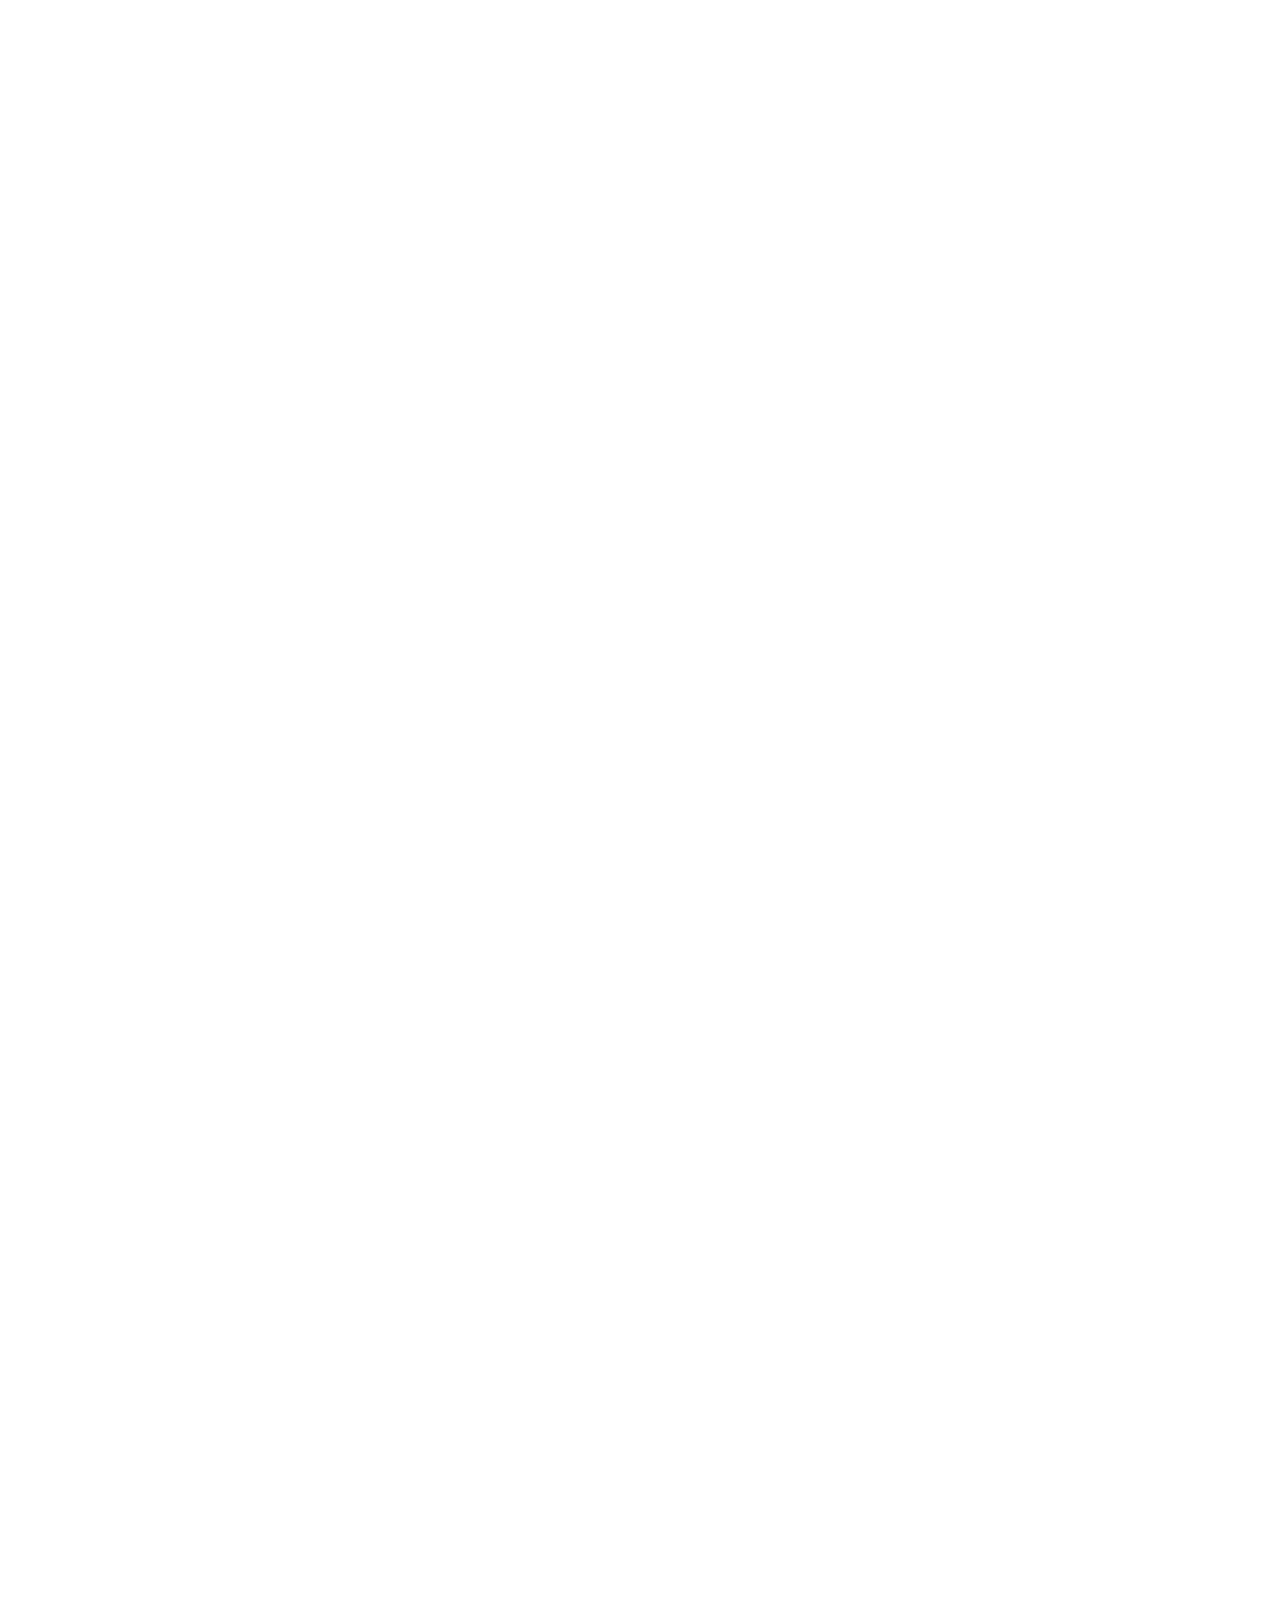
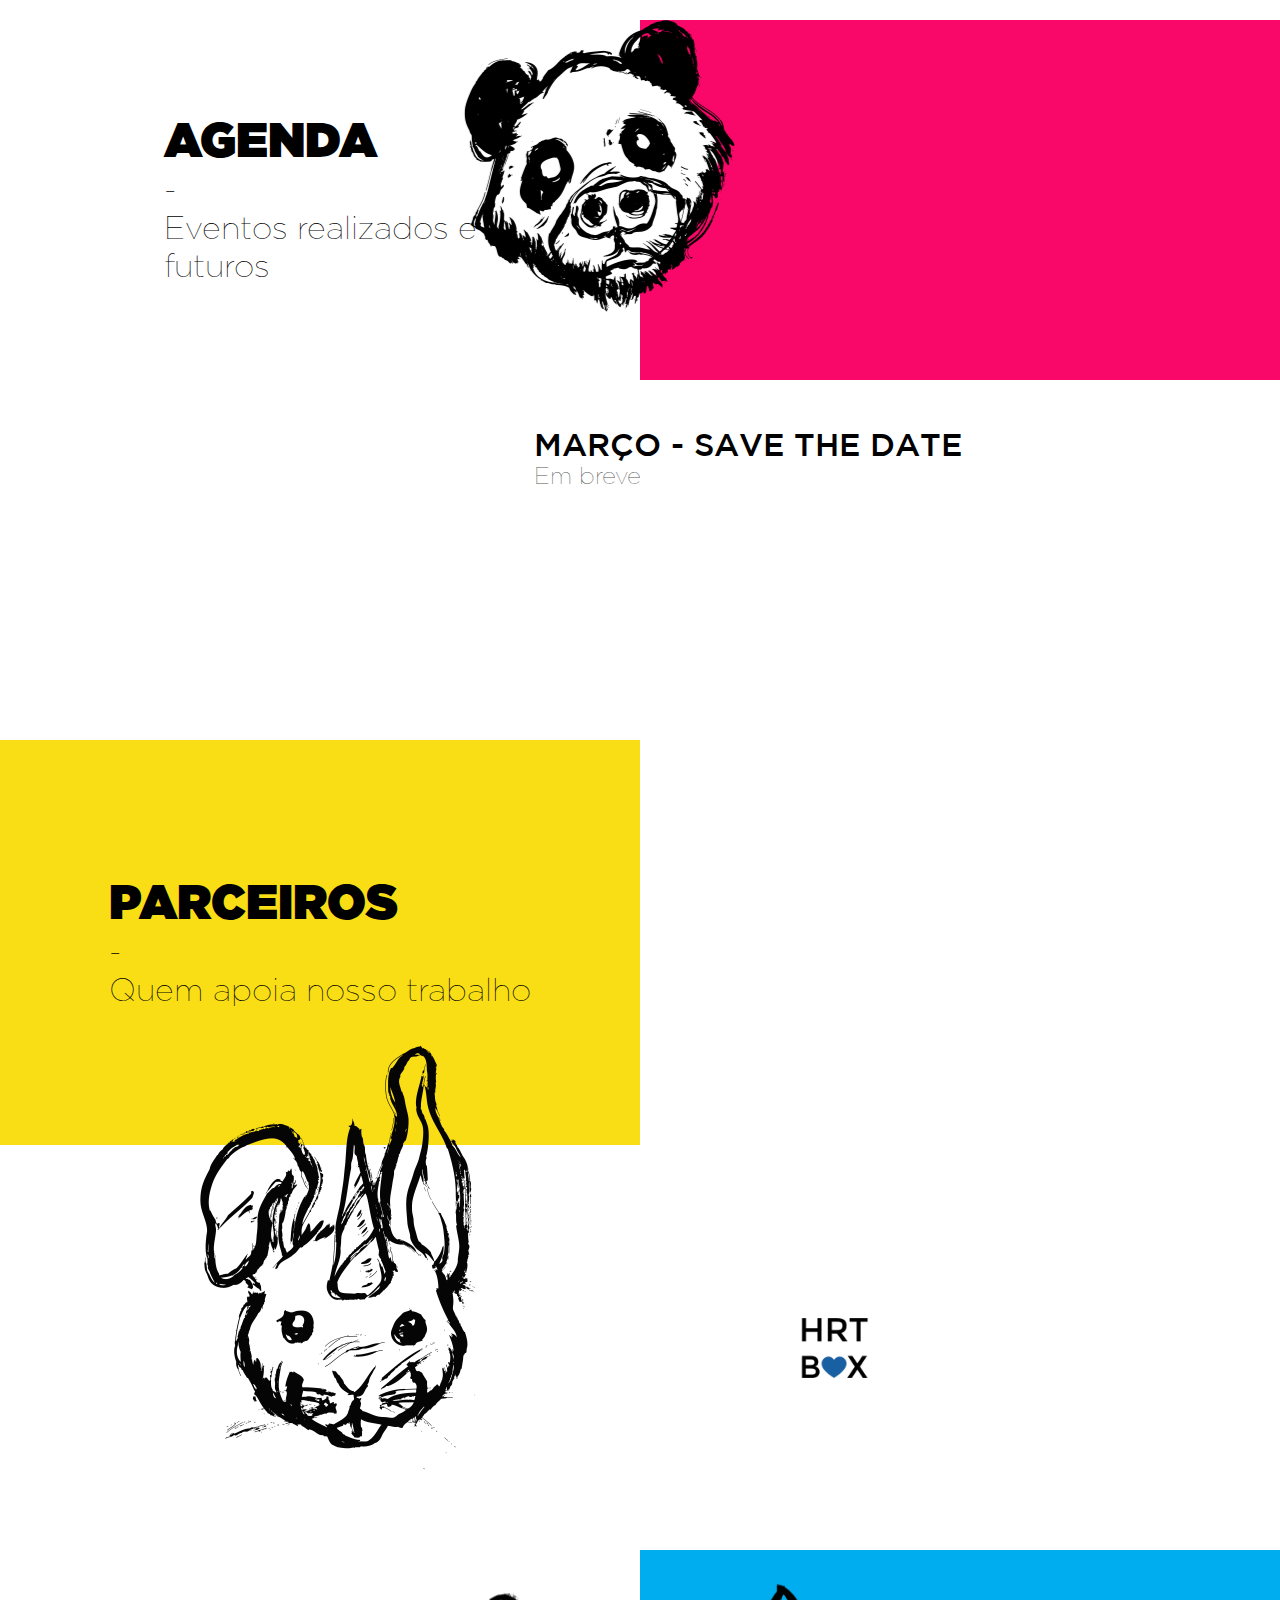
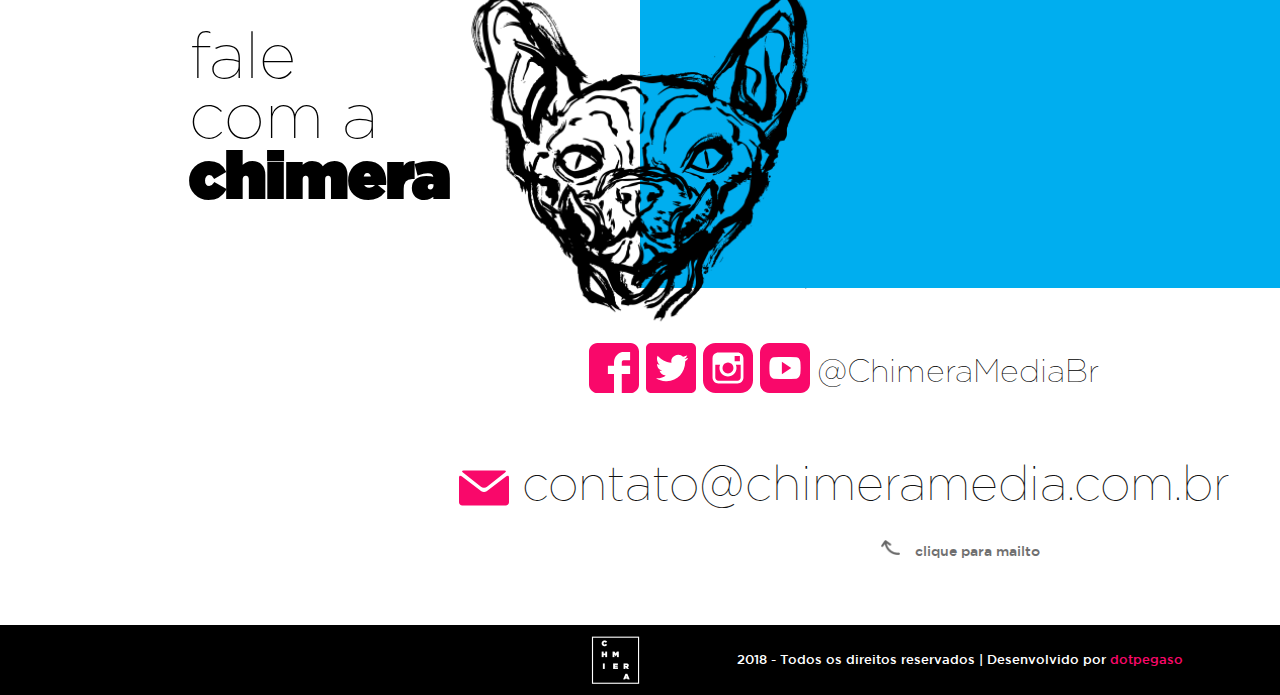
==== commit 7bd0411d: "removed jquery, fixed some css bugs, add new information" ====
--- a/index.html
+++ b/index.html
@@ -3,7 +3,6 @@
     <head>
         <meta charset="UTF-8">
         <meta name="theme-color" content="#f9de15">
-<<<<<<< HEAD
         <meta name="author" content="dotpegaso">
         <meta http-equiv="x-ua-compatible" content="ie=edge">
         <meta name="viewport" content="width=device-width, initial-scale=1">
@@ -14,18 +13,6 @@
         <meta name="description" content="Produtora de conteúdo e eventos especializada em K-Pop e Onda Hallyu, baseada em São Paulo. Para a Chimera Media, oferecer intercâmbio cultural e entretenimento de qualidade compõem a ponte entre fã e ídolo." />
         <meta name="google-site-verification" content="" />
         <meta name="keywords" content="K-Pop, Eventos, Show, Entretenimento, Show Business, Onda Hallyu, Onda Coreana, Hallyu Wave, Korean Wave, Cultura Coreana, Coreia do Sul, Multicultural, Chimera, Chimera Media, Música Pop Coreana, Korean Pop Music, Idol, K-Idol">
-=======
-        <meta name="author" content="">
-        <meta http-equiv="x-ua-compatible" content="ie=edge">
-        <meta name="viewport" content="width=device-width, initial-scale=1">
-        <meta property="og:title" content="" />
-        <meta property="og:image" content="" />
-        <meta property="og:image:secure_url" content="" />
-        <meta property="og:description" content="" />
-        <meta name="description" content="" />
-        <meta name="google-site-verification" content="" />
-        <meta name="keywords" content="chimera, media">
->>>>>>> b117f2345bc94ef2cd136776f0951e89e4c3b63c
         <title>Chimera Media</title>
         <base href="/"/>
         <link rel="stylesheet" href="css/main.min.css">
@@ -36,15 +23,8 @@
         
         <!--libs/dependencies-->
         <script src="lib/angular.min.js"></script>
-<<<<<<< HEAD
         <script src="lib/angular-route.min.js"></script>
         <script type="text/javascript" src="app.js"></script>
-=======
-        <script src="lib/jquery.min.js"></script>
-        <script src="lib/angular-route.min.js"></script>
-        <script type="text/javascript" src="app.js"></script>
-        <script type="text/javascript" src="lib/scroll.js"></script>
->>>>>>> b117f2345bc94ef2cd136776f0951e89e4c3b63c
         
         <!--controllers-->
         <script src="modules/home/js/homeController.js"></script>
--- a/css/main.min.css
+++ b/css/main.min.css
@@ -1,5 +1 @@
-<<<<<<< HEAD
-#agenda,#home{-ms-flex-wrap:wrap}@font-face{font-family:'Gotham Medium';src:url(/fonts/GothamMedium.ttf) format("truetype")}@font-face{font-family:'Gotham Thin';src:url(/fonts/GothamThin.otf) format("truetype")}@font-face{font-family:'Gotham Ultra';src:url(/fonts/GothamUltra.otf) format("truetype")}*{margin:0;outline:0}* ::-webkit-scrollbar{width:3px;height:3px}* ::-webkit-scrollbar-track{background:#f0f0f0}* ::-webkit-scrollbar-thumb{background:#555}body{cursor:default}@-webkit-keyframes fadein{0%{opacity:0;-webkit-transform:translateY(-10px);transform:translateY(-10px)}100%{opacity:1;-webkit-transform:translateY(0);transform:translateY(0)}}@keyframes fadein{0%{opacity:0;-webkit-transform:translateY(-10px);transform:translateY(-10px)}100%{opacity:1;-webkit-transform:translateY(0);transform:translateY(0)}}#home{display:-webkit-box;display:-ms-flexbox;display:flex;flex-wrap:wrap}#home .sobre,#home .sobre .yellow-block{display:-webkit-box;display:-ms-flexbox}#home .contato,#home .parceiros,#home .sobre{font-family:"Gotham Thin"}#home .contato,#home .eventos,#home .parceiros,#home .sobre .yellow-block{height:45vh;cursor:pointer}#home .sobre{display:flex;-ms-flex-wrap:nowrap;flex-wrap:nowrap;width:100%;position:relative;z-index:999;-webkit-animation:fadein 1s;animation:fadein 1s;-webkit-animation-iteration-count:1s;animation-iteration-count:1s;-webkit-animation-fill-mode:forwards;animation-fill-mode:forwards;opacity:0;-webkit-animation-delay:1.5s;animation-delay:1.5s}#home .sobre .animals{width:65%;background:url(/res/animals.png) center no-repeat fixed;background-size:cover}#home .sobre .yellow-block{background-repeat:no-repeat;background-attachment:inherit;background-size:contain;background-position:right;background-color:#ff0;background-position-y:350px;background-blend-mode:luminosity;width:calc(100% - 65%);font-size:4em;display:flex;-webkit-box-pack:center;-ms-flex-pack:center;justify-content:center;-webkit-box-align:center;-ms-flex-align:center;align-items:center;-webkit-transition-duration:.3s;-o-transition-duration:.3s;transition-duration:.3s}#home .parceiros,#sobre{display:-webkit-box;display:-ms-flexbox}#home .contato p,#home .sobre .yellow-block p{-webkit-transition-duration:.2s;-o-transition-duration:.2s}#home .sobre .yellow-block .center{text-align:right;margin-right:100px}#home .sobre .yellow-block p{transition-duration:.2s}#home .sobre .yellow-block:hover{background-image:url(/res/peace.png);background-position-y:60px;-webkit-transition-duration:.3s;-o-transition-duration:.3s;transition-duration:.3s;color:#f9086a}#home .sobre .logo{position:absolute;z-index:99;top:50px;left:260px;-webkit-animation:fadein 1s;animation:fadein 1s;-webkit-animation-iteration-count:1s;animation-iteration-count:1s;-webkit-animation-fill-mode:forwards;animation-fill-mode:forwards;opacity:0;-webkit-animation-delay:2.7s;animation-delay:2.7s}#home .contato{background:url(/res/contato.png) center no-repeat;background-size:cover;background-attachment:inherit;position:relative;width:30%;-webkit-transition-duration:.3s;-o-transition-duration:.3s;transition-duration:.3s;-webkit-animation:fadein 1s;animation:fadein 1s;-webkit-animation-iteration-count:1s;animation-iteration-count:1s;-webkit-animation-fill-mode:forwards;animation-fill-mode:forwards;opacity:0;-webkit-animation-delay:1.8s;animation-delay:1.8s}#home .eventos,#home .parceiros{-webkit-animation:fadein 1s;opacity:0}#home .contato .container{color:#FFF;font-size:4em;position:absolute;right:100px;bottom:40px;line-height:55px}#home .contato p{transition-duration:.2s}#home .eventos p,#home .parceiros p{-webkit-transition-duration:.2s;-o-transition-duration:.2s}#home .contato:hover{background-position-x:-1px!important}#home .contato:hover .container{color:#f9de15}#home .parceiros{background:#111;display:flex;-webkit-box-align:end;-ms-flex-align:end;align-items:flex-end;width:20%;animation:fadein 1s;-webkit-animation-iteration-count:1s;animation-iteration-count:1s;-webkit-animation-fill-mode:forwards;animation-fill-mode:forwards;-webkit-animation-delay:2s;animation-delay:2s}#home .parceiros p{color:#f9de15;font-size:2.8vw;margin:0 20px 20px;transition-duration:.2s}#home .parceiros:hover p{color:#f9086a}#home .eventos{font-family:"Gotham Ultra";background:url(/res/eventos.png) center no-repeat;background-size:cover;background-attachment:inherit;width:50%;color:#FFF;-webkit-transition-duration:.3s;-o-transition-duration:.3s;transition-duration:.3s;animation:fadein 1s;-webkit-animation-iteration-count:1s;animation-iteration-count:1s;-webkit-animation-fill-mode:forwards;animation-fill-mode:forwards;-webkit-animation-delay:2.2s;animation-delay:2.2s}#home .eventos p{font-size:4em;margin:15px;transition-duration:.2s}#home .eventos:hover{background-position-x:-1px!important}#home .eventos:hover p{color:#f9de15}#sobre{height:90vh;width:100%;display:flex;-ms-flex-wrap:nowrap;flex-wrap:nowrap;position:relative;-webkit-animation:fadein 1s;animation:fadein 1s;-webkit-animation-iteration-count:1s;animation-iteration-count:1s;-webkit-animation-fill-mode:forwards;animation-fill-mode:forwards;opacity:0;-webkit-animation-delay:2.5s;animation-delay:2.5s}#sobre .cow{position:absolute;top:50%;left:50%;-webkit-transform:translate(-50%,-50%);-ms-transform:translate(-50%,-50%);transform:translate(-50%,-50%)}#sobre .container{width:50%;height:100%}#sobre .container .box{height:50%;background:url(/res/animals.png) center no-repeat fixed;background-size:cover}#sobre .container .box:first-of-type{background:#f9de15;display:-webkit-box;display:-ms-flexbox;display:flex;-webkit-box-align:center;-ms-flex-align:center;align-items:center;-webkit-box-pack:center;-ms-flex-pack:center;justify-content:center}#sobre .container .box:first-of-type p{font-size:1.2em;font-family:"Gotham Thin"}#sobre .container .box:first-of-type p:first-of-type{font-family:"Gotham Ultra";font-size:3em}#sobre .container .box:last-of-type{display:-webkit-box;display:-ms-flexbox;display:flex;-webkit-box-align:center;-ms-flex-align:center;align-items:center}#sobre .container .box:last-of-type .row{width:100%}#sobre .container .box:last-of-type .row .strap{background:#f9086a;height:40px;width:65%;display:-webkit-box;display:-ms-flexbox;display:flex;-webkit-box-align:center;-ms-flex-align:center;align-items:center;-webkit-box-pack:end;-ms-flex-pack:end;justify-content:flex-end}#sobre .container .box:last-of-type .row .strap p{text-align:right;font-size:1em;font-family:"Gotham Ultra";margin-right:10px;text-transform:uppercase}#sobre .container .box:last-of-type .row .strap:not(:first-of-type){margin:20px 0}#sobre .container:last-of-type{display:-webkit-box;display:-ms-flexbox;display:flex;-webkit-box-align:center;-ms-flex-align:center;align-items:center;-webkit-box-pack:center;-ms-flex-pack:center;justify-content:center}#agenda,#agenda .container{display:-webkit-box;display:-ms-flexbox}#sobre .container:last-of-type img{-webkit-transform:translateX(2vw);-ms-transform:translateX(2vw);transform:translateX(2vw);height:40vw}#agenda{height:80vh;display:flex;flex-wrap:wrap;position:relative}#agenda .panda{position:absolute;left:50%;top:0;-webkit-transform:translate(-65%,0);-ms-transform:translate(-65%,0);transform:translate(-65%,0)}#agenda .container{width:100%;height:50%;display:flex}#agenda .container:first-of-type .box{width:50%;height:100%;display:-webkit-box;display:-ms-flexbox;display:flex;-ms-flex-wrap:wrap;flex-wrap:wrap;-webkit-box-align:center;-ms-flex-align:center;align-items:center;-webkit-box-pack:center;-ms-flex-pack:center;justify-content:center}#agenda .container:first-of-type .box p{font-size:2em;font-family:"Gotham Thin";width:100%}#agenda .container:first-of-type .box p:first-of-type{font-family:"Gotham Ultra";font-size:3em}#agenda .container:first-of-type .box:last-of-type{background:#f9086a}#agenda .container:last-of-type{display:-webkit-box;display:-ms-flexbox;display:flex}#agenda .container:last-of-type .box:first-of-type{height:100%;width:30%;background:url(/res/animals.png) center no-repeat fixed;background-size:cover}#agenda .container:last-of-type .box:last-of-type{width:70%;display:-webkit-box;display:-ms-flexbox;display:flex}#agenda .container:last-of-type .box:last-of-type .event-list{overflow-y:scroll;width:70%;-webkit-transform:translateX(150px);-ms-transform:translateX(150px);transform:translateX(150px);padding:20px 0}#agenda .container:last-of-type .box:last-of-type .event-list .item{padding:25px 0;font-family:"Gotham Medium"}#agenda .container:last-of-type .box:last-of-type .event-list .item p:not(:nth-child(1)),#parceiros .container:first-of-type .box p{font-family:"Gotham Thin"}#agenda .container:last-of-type .box:last-of-type .event-list .item:not(:last-of-type){border-bottom:1px solid #000}#agenda .container:last-of-type .box:last-of-type .event-list .item p{font-size:1.5em;color:#555}#agenda .container:last-of-type .box:last-of-type .event-list .item p:nth-child(1){font-size:2em;color:#000}#agenda .container:last-of-type .box:last-of-type .event-list .item a{text-decoration:none;font-size:1.5em;background:#00aeef;color:#FFF;padding:0 5px}#agenda .container:last-of-type .box:last-of-type .event-list .item:nth-child(even){padding-left:40px}#agenda .container:last-of-type .box:last-of-type .event-list .item:nth-child(even) .data{width:80%;text-align:right}#agenda ::-webkit-scrollbar{width:10px}#agenda ::-webkit-scrollbar-track{background:#000}#agenda ::-webkit-scrollbar-thumb{background:#f9de15}#parceiros{height:90vh;display:-webkit-box;display:-ms-flexbox;display:flex;-ms-flex-wrap:wrap;flex-wrap:wrap;position:relative}#parceiros .container{width:100%;height:50%;display:-webkit-box;display:-ms-flexbox;display:flex;position:relative}#parceiros .container .box{width:50%;height:100%;display:-webkit-box;display:-ms-flexbox;display:flex;-ms-flex-wrap:wrap;flex-wrap:wrap;-webkit-box-align:center;-ms-flex-align:center;align-items:center;-webkit-box-pack:center;-ms-flex-pack:center;justify-content:center}#parceiros .container:first-of-type .box{background:#f9de15}#parceiros .container:first-of-type .box p{font-size:2em;width:100%}#parceiros .container:first-of-type .box p:first-of-type{font-family:"Gotham Ultra";font-size:3em}#parceiros .container:first-of-type .box:last-of-type{background:url(/res/animals.png) center no-repeat fixed;background-size:cover}#parceiros .container:last-of-type .box:last-of-type{width:80%}#parceiros .container:last-of-type .box:last-of-type .logos{display:-webkit-box;display:-ms-flexbox;display:flex;-ms-flex-wrap:wrap;flex-wrap:wrap;-webkit-box-pack:center;-ms-flex-pack:center;justify-content:center;-webkit-transform:translateX(-4vw);-ms-transform:translateX(-4vw);transform:translateX(-4vw)}#parceiros .container:last-of-type .box:last-of-type .logos .partner{height:100px;width:100px;margin:20px}#parceiros .container:last-of-type .box:last-of-type .logos .partner img{width:100%;height:100%;border-radius:50%}#parceiros .container .coelho{position:absolute;left:200px;top:-100px}#contato,#contato .container{display:-webkit-box;display:-ms-flexbox;position:relative}#contato{height:75vh;display:flex;-ms-flex-wrap:wrap;flex-wrap:wrap}#contato .container{width:100%;height:50%;display:flex}#contato .container .box{width:50%;height:100%;display:-webkit-box;display:-ms-flexbox;display:flex;-ms-flex-wrap:wrap;flex-wrap:wrap;-webkit-box-align:center;-ms-flex-align:center;align-items:center;-webkit-box-pack:center;-ms-flex-pack:center;justify-content:center}#contato .container:first-of-type .box:first-of-type .content p{font-size:4em;font-family:"Gotham Thin";width:100%;line-height:60px}#contato .container:first-of-type .box:first-of-type .content p b{font-family:"Gotham Ultra"}#contato .container:first-of-type .box:last-of-type{background:#00aeef}#contato .container:last-of-type .box:first-of-type{background:url(/res/animals.png) center no-repeat fixed;background-size:cover;width:35%}#contato .container:last-of-type .box:last-of-type{width:75%;display:-webkit-box;display:-ms-flexbox;display:flex;-ms-flex-wrap:wrap;flex-wrap:wrap;-webkit-box-align:normal;-ms-flex-align:normal;align-items:normal}#contato .container:last-of-type .box:last-of-type .row{width:100%}#contato .container:last-of-type .box:last-of-type .row img{height:50px}#contato .container:last-of-type .box:last-of-type .row:first-of-type{display:-webkit-box;display:-ms-flexbox;display:flex;-webkit-box-pack:space-evenly;-ms-flex-pack:space-evenly;justify-content:space-evenly;-webkit-box-align:center;-ms-flex-align:center;align-items:center;padding:0 20%;font-size:2em;font-family:"Gotham Thin"}#contato .container:last-of-type .box:last-of-type .row:first-of-type a{-webkit-transition-duration:.2s;-o-transition-duration:.2s;transition-duration:.2s}#contato .container:last-of-type .box:last-of-type .row:first-of-type a:hover{-webkit-transform:translateY(-3px);-ms-transform:translateY(-3px);transform:translateY(-3px)}#contato .container:last-of-type .box:last-of-type .row:last-of-type{display:-webkit-box;display:-ms-flexbox;display:flex;-webkit-box-pack:center;-ms-flex-pack:center;justify-content:center;-webkit-box-align:normal;-ms-flex-align:normal;align-items:normal}#rodape,#rodape .box:first-of-type{display:-webkit-box;display:-ms-flexbox}#contato .container:last-of-type .box:last-of-type .row:last-of-type a{text-decoration:none;color:#111;font-size:3em;font-family:"Gotham Thin"}#contato .container:last-of-type .box:last-of-type .row:last-of-type a img{vertical-align:middle}#contato .container:last-of-type .box:last-of-type .row:last-of-type a:before{content:'';background:url(/res/arrow.png) center no-repeat;height:15px;width:20px;position:absolute;right:380px;bottom:70px;background-size:contain;opacity:.6}#contato .container:last-of-type .box:last-of-type .row:last-of-type a:after{content:'clique para mailto';position:absolute;font-size:.3em;font-family:'Gotham Medium';bottom:65px;right:240px;opacity:.6}#contato .container .gato{position:absolute;top:60%;left:50%;-webkit-transform:translate(-50%,-50%);-ms-transform:translate(-50%,-50%);transform:translate(-50%,-50%);z-index:99;height:100%}#rodape{height:50px;background:#000;display:flex;-ms-flex-wrap:nowrap;flex-wrap:nowrap;padding:10px 0}#rodape .box{width:50%}#rodape .box:first-of-type{display:flex;-webkit-box-pack:end;-ms-flex-pack:end;justify-content:flex-end;-webkit-box-align:center;-ms-flex-align:center;align-items:center}#rodape .box:last-of-type{display:-webkit-box;display:-ms-flexbox;display:flex;-webkit-box-align:center;-ms-flex-align:center;align-items:center;-webkit-box-pack:center;-ms-flex-pack:center;justify-content:center}#rodape .box:last-of-type p{color:#FFF;font-family:"Gotham Medium";font-size:.8em}#rodape .box:last-of-type p a{text-decoration:none;color:#f9086a}@media screen and (max-width:490px){#home{width:100%}#home .sobre{-ms-flex-wrap:wrap;flex-wrap:wrap}#home .sobre .animals,#home .sobre .yellow-block{width:50%;font-size:15vw}#home .sobre .animals .center,#home .sobre .yellow-block .center{margin:0}#home .sobre .logo{top:20px;left:50px}#home .sobre .logo img{height:40vw}#home .contato{width:50%;background-position:right}#home .contato .container{font-size:15vw;right:0;left:10px}#home .parceiros{width:50%}#home .eventos,#sobre .container{width:100%}#home .parceiros p{font-size:6.5vw;margin:15px}#home .eventos p{font-size:15vw}#sobre{-ms-flex-wrap:wrap;flex-wrap:wrap;height:100%}#sobre .cow{height:50vw;top:260px;-webkit-transform:translate(10%,-50%);-ms-transform:translate(10%,-50%);transform:translate(10%,-50%)}#sobre .container .box:first-of-type{padding:50px 0 50px 30px;-webkit-box-pack:start;-ms-flex-pack:start;justify-content:flex-start}#sobre .container .box:first-of-type p{font-size:4vw}#sobre .container .box:first-of-type p:first-of-type{font-size:10vw}#sobre .container .lorem{-webkit-transform:unset!important;-ms-transform:unset!important;transform:unset!important;height:120vw!important;margin:20px 0}#agenda{height:100%}#agenda .panda{height:30vw;-webkit-transform:translate(75%,-10%);-ms-transform:translate(75%,-10%);transform:translate(75%,-10%)}#agenda .container:first-of-type .box{width:90%}#agenda .container:first-of-type .box p{font-size:7vw}#agenda .container:first-of-type .box p:first-of-type{font-size:15vw}#agenda .container:first-of-type .box:last-of-type{width:10%;height:150px}#agenda .container:last-of-type .box:first-of-type{height:inherit}#agenda .container:last-of-type .box:last-of-type{height:270px}#agenda .container:last-of-type .box:last-of-type .event-list{-webkit-transform:none;-ms-transform:none;transform:none;width:100%}#parceiros{height:100%}#parceiros .container{height:inherit}#parceiros .container:first-of-type .box:first-of-type{width:100%;padding:20px}#parceiros .container:first-of-type .box:first-of-type p{font-size:5vw}#parceiros .container:first-of-type .box:first-of-type p:first-of-type{font-size:10vw}#parceiros .container:first-of-type .box:last-of-type{height:150px}#parceiros .container:last-of-type .coelho{left:180px;top:-100px;width:30vw}#parceiros .container:last-of-type .box:first-of-type{display:none}#parceiros .container:last-of-type .box:last-of-type{width:100%;display:block}#parceiros .container:last-of-type .box:last-of-type .logos{-webkit-transform:none;-ms-transform:none;transform:none;padding-top:50px}#parceiros .container:last-of-type .box:last-of-type .logos .partner{height:70px;width:70px}#contato{height:100%}#contato .container{width:100%}#contato .container .gato{left:70%}#contato .container:first-of-type .box:first-of-type{width:90%}#contato .container:first-of-type .box:first-of-type .content{padding:20px 0}#contato .container:first-of-type .box:first-of-type .content p{font-size:8vw;line-height:inherit}#contato .container:first-of-type .box:last-of-type{height:150px}#contato .container:last-of-type{-ms-flex-wrap:wrap;flex-wrap:wrap}#contato .container:last-of-type .box{width:100%}#contato .container:last-of-type .box:last-of-type{padding:20px 0;width:100%}#contato .container:last-of-type .box:last-of-type .row{-ms-flex-wrap:wrap;flex-wrap:wrap;-webkit-transform:none!important;-ms-transform:none!important;transform:none!important;padding:0!important}#contato .container:last-of-type .box:last-of-type .row:last-of-type a{text-align:center;width:100%;margin-top:20px;font-size:1.3em}#contato .container:last-of-type .box:last-of-type .row:last-of-type a:after,#contato .container:last-of-type .box:last-of-type .row:last-of-type a:before{display:none}#contato .container:last-of-type .box:last-of-type .row:last-of-type a img{width:100%}#rodape{height:inherit}#rodape .box:first-of-type{-webkit-box-pack:center;-ms-flex-pack:center;justify-content:center;width:30%}}
-=======
-#home,#home .sobre{display:-webkit-box;display:-ms-flexbox}#agenda,#home{-ms-flex-wrap:wrap}@font-face{font-family:'Gotham Medium';src:url(/fonts/GothamMedium.ttf) format("truetype")}@font-face{font-family:'Gotham Thin';src:url(/fonts/GothamThin.otf) format("truetype")}@font-face{font-family:'Gotham Ultra';src:url(/fonts/GothamUltra.otf) format("truetype")}*{margin:0;outline:0}* ::-webkit-scrollbar{width:3px;height:3px}* ::-webkit-scrollbar-track{background:#f0f0f0}* ::-webkit-scrollbar-thumb{background:#555}body{cursor:default}@-webkit-keyframes fadein{0%{opacity:0;-webkit-transform:translateY(-10px);transform:translateY(-10px)}100%{opacity:1;-webkit-transform:translateY(0);transform:translateY(0)}}@keyframes fadein{0%{opacity:0;-webkit-transform:translateY(-10px);transform:translateY(-10px)}100%{opacity:1;-webkit-transform:translateY(0);transform:translateY(0)}}#home{display:flex;flex-wrap:wrap}#home .contato,#home .parceiros,#home .sobre{font-family:"Gotham Thin"}#home .contato,#home .eventos,#home .parceiros,#home .sobre .yellow-block{height:45vh;cursor:pointer}#home .sobre{display:flex;-ms-flex-wrap:nowrap;flex-wrap:nowrap;width:100%;position:relative;z-index:999;-webkit-animation:fadein 1s;animation:fadein 1s;-webkit-animation-iteration-count:1s;animation-iteration-count:1s;-webkit-animation-fill-mode:forwards;animation-fill-mode:forwards;opacity:0;-webkit-animation-delay:1.5s;animation-delay:1.5s}#home .sobre .animals{width:65%;background:url(/res/animals.png) center no-repeat fixed;background-size:cover}#home .sobre .yellow-block{background-repeat:no-repeat;background-attachment:inherit;background-size:contain;background-position:right;background-color:#ff0;background-position-y:350px;background-blend-mode:luminosity;width:calc(100% - 65%);font-size:4em;display:-webkit-box;display:-ms-flexbox;display:flex;-webkit-box-pack:center;-ms-flex-pack:center;justify-content:center;-webkit-box-align:center;-ms-flex-align:center;align-items:center;-webkit-transition-duration:.3s;-o-transition-duration:.3s;transition-duration:.3s}#home .contato p,#home .sobre .yellow-block p{-webkit-transition-duration:.2s;-o-transition-duration:.2s}#home .sobre .yellow-block .center{text-align:right;margin-right:100px}#home .sobre .yellow-block p{transition-duration:.2s}#home .sobre .yellow-block:hover{background-image:url(/res/peace.png);background-position-y:60px;-webkit-transition-duration:.3s;-o-transition-duration:.3s;transition-duration:.3s;color:#f9086a}#home .sobre .logo{position:absolute;z-index:99;top:50px;left:260px;-webkit-animation:fadein 1s;animation:fadein 1s;-webkit-animation-iteration-count:1s;animation-iteration-count:1s;-webkit-animation-fill-mode:forwards;animation-fill-mode:forwards;opacity:0;-webkit-animation-delay:2.7s;animation-delay:2.7s}#home .contato{background:url(/res/contato.png) center no-repeat;background-size:cover;background-attachment:inherit;position:relative;width:30%;-webkit-transition-duration:.3s;-o-transition-duration:.3s;transition-duration:.3s;-webkit-animation:fadein 1s;animation:fadein 1s;-webkit-animation-iteration-count:1s;animation-iteration-count:1s;-webkit-animation-fill-mode:forwards;animation-fill-mode:forwards;opacity:0;-webkit-animation-delay:1.8s;animation-delay:1.8s}#home .eventos,#home .parceiros{-webkit-animation:fadein 1s;opacity:0}#home .contato .container{color:#FFF;font-size:4em;position:absolute;right:100px;bottom:40px;line-height:55px}#home .contato p{transition-duration:.2s}#home .eventos p,#home .parceiros p{-webkit-transition-duration:.2s;-o-transition-duration:.2s}#home .contato:hover{background-position-x:-1px!important}#home .contato:hover .container{color:#f9de15}#home .parceiros{background:#111;display:-webkit-box;display:-ms-flexbox;display:flex;-webkit-box-align:end;-ms-flex-align:end;align-items:flex-end;width:20%;animation:fadein 1s;-webkit-animation-iteration-count:1s;animation-iteration-count:1s;-webkit-animation-fill-mode:forwards;animation-fill-mode:forwards;-webkit-animation-delay:2s;animation-delay:2s}#home .parceiros p{color:#f9de15;font-size:2.8em;margin:0 20px 20px;transition-duration:.2s}#home .parceiros:hover p{color:#f9086a}#home .eventos{font-family:"Gotham Ultra";background:url(/res/eventos.png) center no-repeat;background-size:cover;background-attachment:inherit;width:50%;color:#FFF;-webkit-transition-duration:.3s;-o-transition-duration:.3s;transition-duration:.3s;animation:fadein 1s;-webkit-animation-iteration-count:1s;animation-iteration-count:1s;-webkit-animation-fill-mode:forwards;animation-fill-mode:forwards;-webkit-animation-delay:2.2s;animation-delay:2.2s}#home .eventos p{font-size:4em;margin:15px;transition-duration:.2s}#home .eventos:hover{background-position-x:-1px!important}#home .eventos:hover p{color:#f9de15}#sobre{height:90vh;width:100%;display:-webkit-box;display:-ms-flexbox;display:flex;-ms-flex-wrap:nowrap;flex-wrap:nowrap;position:relative;-webkit-animation:fadein 1s;animation:fadein 1s;-webkit-animation-iteration-count:1s;animation-iteration-count:1s;-webkit-animation-fill-mode:forwards;animation-fill-mode:forwards;opacity:0;-webkit-animation-delay:2.5s;animation-delay:2.5s}#sobre .cow{position:absolute;top:50%;left:50%;-webkit-transform:translate(-50%,-50%);-ms-transform:translate(-50%,-50%);transform:translate(-50%,-50%)}#sobre .container{width:50%;height:100%}#sobre .container .box{height:50%;background:url(/res/animals.png) center no-repeat fixed;background-size:cover}#sobre .container .box:first-of-type{background:#f9de15;display:-webkit-box;display:-ms-flexbox;display:flex;-webkit-box-align:center;-ms-flex-align:center;align-items:center;-webkit-box-pack:center;-ms-flex-pack:center;justify-content:center}#sobre .container .box:first-of-type p{font-size:2em;font-family:"Gotham Thin"}#sobre .container .box:first-of-type p:first-of-type{font-family:"Gotham Ultra";font-size:3em}#sobre .container .box:last-of-type{display:-webkit-box;display:-ms-flexbox;display:flex;-webkit-box-align:center;-ms-flex-align:center;align-items:center}#sobre .container .box:last-of-type .row{width:100%}#sobre .container .box:last-of-type .row .strap{background:#f9086a;height:40px;width:65%}#sobre .container .box:last-of-type .row .strap p{text-align:right;font-size:2em;font-family:"Gotham Ultra";margin-right:10px}#sobre .container .box:last-of-type .row .strap:not(:first-of-type){margin:20px 0}#sobre .container:last-of-type{display:-webkit-box;display:-ms-flexbox;display:flex;-webkit-box-align:center;-ms-flex-align:center;align-items:center;-webkit-box-pack:center;-ms-flex-pack:center;justify-content:center}#agenda,#agenda .container{display:-webkit-box;display:-ms-flexbox}#sobre .container:last-of-type img{-webkit-transform:translateX(-50px);-ms-transform:translateX(-50px);transform:translateX(-50px);height:85%}#agenda{height:80vh;display:flex;flex-wrap:wrap;position:relative}#agenda .panda{position:absolute;left:50%;top:0;-webkit-transform:translate(-65%,0);-ms-transform:translate(-65%,0);transform:translate(-65%,0)}#agenda .container{width:100%;height:50%;display:flex}#agenda .container:first-of-type .box{width:50%;height:100%;display:-webkit-box;display:-ms-flexbox;display:flex;-ms-flex-wrap:wrap;flex-wrap:wrap;-webkit-box-align:center;-ms-flex-align:center;align-items:center;-webkit-box-pack:center;-ms-flex-pack:center;justify-content:center}#agenda .container:first-of-type .box p{font-size:2em;font-family:"Gotham Thin";width:100%}#agenda .container:first-of-type .box p:first-of-type{font-family:"Gotham Ultra";font-size:3em}#agenda .container:first-of-type .box:last-of-type{background:#f9086a}#agenda .container:last-of-type{display:-webkit-box;display:-ms-flexbox;display:flex}#agenda .container:last-of-type .box:first-of-type{height:100%;width:30%;background:url(/res/animals.png) center no-repeat fixed;background-size:cover}#agenda .container:last-of-type .box:last-of-type{width:70%;display:-webkit-box;display:-ms-flexbox;display:flex}#agenda .container:last-of-type .box:last-of-type .event-list{overflow-y:scroll;width:70%;-webkit-transform:translateX(150px);-ms-transform:translateX(150px);transform:translateX(150px);padding:20px 0}#agenda .container:last-of-type .box:last-of-type .event-list .item{padding:25px 0;font-family:"Gotham Medium"}#agenda .container:last-of-type .box:last-of-type .event-list .item p:not(:nth-child(1)),#parceiros .container:first-of-type .box p{font-family:"Gotham Thin"}#agenda .container:last-of-type .box:last-of-type .event-list .item:not(:last-of-type){border-bottom:1px solid #000}#agenda .container:last-of-type .box:last-of-type .event-list .item p{font-size:1.5em;color:#555}#agenda .container:last-of-type .box:last-of-type .event-list .item p:nth-child(1){font-size:2em;color:#000}#agenda .container:last-of-type .box:last-of-type .event-list .item a{text-decoration:none;font-size:1.5em;background:#00aeef;color:#FFF;padding:0 5px}#agenda .container:last-of-type .box:last-of-type .event-list .item:nth-child(even){padding-left:40px}#agenda .container:last-of-type .box:last-of-type .event-list .item:nth-child(even) .data{width:80%;text-align:right}#agenda ::-webkit-scrollbar{width:10px}#agenda ::-webkit-scrollbar-track{background:#000}#agenda ::-webkit-scrollbar-thumb{background:#f9de15}#parceiros{height:90vh;display:-webkit-box;display:-ms-flexbox;display:flex;-ms-flex-wrap:wrap;flex-wrap:wrap;position:relative}#parceiros .container{width:100%;height:50%;display:-webkit-box;display:-ms-flexbox;display:flex;position:relative}#parceiros .container .box{width:50%;height:100%;display:-webkit-box;display:-ms-flexbox;display:flex;-ms-flex-wrap:wrap;flex-wrap:wrap;-webkit-box-align:center;-ms-flex-align:center;align-items:center;-webkit-box-pack:center;-ms-flex-pack:center;justify-content:center}#parceiros .container:first-of-type .box{background:#f9de15}#parceiros .container:first-of-type .box p{font-size:2em;width:100%}#parceiros .container:first-of-type .box p:first-of-type{font-family:"Gotham Ultra";font-size:3em}#parceiros .container:first-of-type .box:last-of-type{background:url(/res/animals.png) center no-repeat fixed;background-size:cover}#parceiros .container:last-of-type .box:last-of-type .logos{display:-webkit-box;display:-ms-flexbox;display:flex;-ms-flex-wrap:wrap;flex-wrap:wrap;-webkit-box-pack:center;-ms-flex-pack:center;justify-content:center;-webkit-transform:translateX(-200px);-ms-transform:translateX(-200px);transform:translateX(-200px)}#parceiros .container:last-of-type .box:last-of-type .logos .partner{height:100px;width:100px;margin:20px}#parceiros .container:last-of-type .box:last-of-type .logos .partner img{width:100%;height:100%;border-radius:50%}#parceiros .container .coelho{position:absolute;left:200px;top:-100px}#contato,#contato .container{display:-webkit-box;display:-ms-flexbox;position:relative}#contato{height:75vh;display:flex;-ms-flex-wrap:wrap;flex-wrap:wrap}#contato .container{width:100%;height:50%;display:flex}#contato .container .box{width:50%;height:100%;display:-webkit-box;display:-ms-flexbox;display:flex;-ms-flex-wrap:wrap;flex-wrap:wrap;-webkit-box-align:center;-ms-flex-align:center;align-items:center;-webkit-box-pack:center;-ms-flex-pack:center;justify-content:center}#contato .container:first-of-type .box:first-of-type .content p{font-size:4em;font-family:"Gotham Thin";width:100%;line-height:60px}#contato .container:first-of-type .box:first-of-type .content p b{font-family:"Gotham Ultra"}#contato .container:first-of-type .box:last-of-type{background:#00aeef}#contato .container:last-of-type .box:first-of-type{background:url(/res/animals.png) center no-repeat fixed;background-size:cover;width:35%}#contato .container:last-of-type .box:last-of-type{width:75%;display:-webkit-box;display:-ms-flexbox;display:flex;-ms-flex-wrap:wrap;flex-wrap:wrap;-webkit-box-align:normal;-ms-flex-align:normal;align-items:normal}#contato .container:last-of-type .box:last-of-type .row{width:100%;-webkit-transform:translateX(-100px);-ms-transform:translateX(-100px);transform:translateX(-100px)}#contato .container:last-of-type .box:last-of-type .row img{height:50px}#contato .container:last-of-type .box:last-of-type .row:first-of-type{display:-webkit-box;display:-ms-flexbox;display:flex;-webkit-box-pack:space-evenly;-ms-flex-pack:space-evenly;justify-content:space-evenly;-webkit-box-align:center;-ms-flex-align:center;align-items:center;padding:0 20%;font-size:2em;font-family:"Gotham Thin"}#contato .container:last-of-type .box:last-of-type .row:first-of-type a{-webkit-transition-duration:.2s;-o-transition-duration:.2s;transition-duration:.2s}#contato .container:last-of-type .box:last-of-type .row:first-of-type a:hover{-webkit-transform:translateY(-3px);-ms-transform:translateY(-3px);transform:translateY(-3px)}#contato .container:last-of-type .box:last-of-type .row:last-of-type{display:-webkit-box;display:-ms-flexbox;display:flex;-webkit-box-pack:center;-ms-flex-pack:center;justify-content:center;-webkit-box-align:normal;-ms-flex-align:normal;align-items:normal}#rodape,#rodape .box:first-of-type{display:-webkit-box;display:-ms-flexbox}#contato .container:last-of-type .box:last-of-type .row:last-of-type a{text-decoration:none;color:#111;font-size:3em;font-family:"Gotham Thin"}#contato .container:last-of-type .box:last-of-type .row:last-of-type a img{vertical-align:middle}#contato .container:last-of-type .box:last-of-type .row:last-of-type a:before{content:'';background:url(/res/arrow.png) center no-repeat;height:15px;width:20px;position:absolute;right:380px;bottom:70px;background-size:contain;opacity:.6}#contato .container:last-of-type .box:last-of-type .row:last-of-type a:after{content:'clique para mailto';position:absolute;font-size:.3em;font-family:'Gotham Medium';bottom:65px;right:240px;opacity:.6}#contato .container .gato{position:absolute;top:60%;left:50%;-webkit-transform:translate(-50%,-50%);-ms-transform:translate(-50%,-50%);transform:translate(-50%,-50%);z-index:99;height:100%}#rodape{height:50px;background:#000;display:flex;-ms-flex-wrap:nowrap;flex-wrap:nowrap;padding:10px 0}#rodape .box{width:50%}#rodape .box:first-of-type{display:flex;-webkit-box-pack:end;-ms-flex-pack:end;justify-content:flex-end;-webkit-box-align:center;-ms-flex-align:center;align-items:center}#rodape .box:last-of-type{display:-webkit-box;display:-ms-flexbox;display:flex;-webkit-box-align:center;-ms-flex-align:center;align-items:center;-webkit-box-pack:center;-ms-flex-pack:center;justify-content:center}#rodape .box:last-of-type p{color:#FFF;font-family:"Gotham Medium";font-size:.8em}#rodape .box:last-of-type p a{text-decoration:none;color:#f9086a}@media screen and (max-width:490px){#home{width:100%}#home .sobre{-ms-flex-wrap:wrap;flex-wrap:wrap}#home .sobre .animals,#home .sobre .yellow-block{width:50%;font-size:15vw}#home .sobre .animals .center,#home .sobre .yellow-block .center{margin:0}#home .sobre .logo{top:20px;left:50px}#home .sobre .logo img{height:40vw}#home .contato{width:50%;background-position:right}#home .contato .container{font-size:15vw;right:0;left:10px}#home .parceiros{width:50%}#home .eventos,#sobre .container{width:100%}#home .parceiros p{font-size:6.5vw;margin:15px}#home .eventos p{font-size:15vw}#sobre{-ms-flex-wrap:wrap;flex-wrap:wrap;height:100%}#sobre .cow{height:50vw;top:260px;-webkit-transform:translate(10%,-50%);-ms-transform:translate(10%,-50%);transform:translate(10%,-50%)}#sobre .container .box:first-of-type{padding:50px 0}#sobre .container .box:first-of-type p{font-size:7vw}#sobre .container .box:first-of-type p:first-of-type{font-size:10vw}#sobre .container .lorem{-webkit-transform:unset!important;-ms-transform:unset!important;transform:unset!important;width:90%;margin:20px 0}#agenda{height:100%}#agenda .panda{height:30vw;-webkit-transform:translate(75%,-10%);-ms-transform:translate(75%,-10%);transform:translate(75%,-10%)}#agenda .container:first-of-type .box{width:90%}#agenda .container:first-of-type .box p{font-size:7vw}#agenda .container:first-of-type .box p:first-of-type{font-size:15vw}#agenda .container:first-of-type .box:last-of-type{width:10%;height:150px}#agenda .container:last-of-type .box:first-of-type{height:inherit}#agenda .container:last-of-type .box:last-of-type{height:270px}#agenda .container:last-of-type .box:last-of-type .event-list{-webkit-transform:none;-ms-transform:none;transform:none;width:100%}#parceiros{height:100%}#parceiros .container{height:inherit}#parceiros .container:first-of-type .box:first-of-type{width:100%;padding:20px}#parceiros .container:first-of-type .box:first-of-type p{font-size:5vw}#parceiros .container:first-of-type .box:first-of-type p:first-of-type{font-size:10vw}#parceiros .container:first-of-type .box:last-of-type{height:150px}#parceiros .container:last-of-type .coelho{left:180px;top:-100px;width:30vw}#parceiros .container:last-of-type .box:first-of-type{display:none}#parceiros .container:last-of-type .box:last-of-type{width:100%;display:block}#parceiros .container:last-of-type .box:last-of-type .logos{-webkit-transform:none;-ms-transform:none;transform:none;padding-top:50px}#parceiros .container:last-of-type .box:last-of-type .logos .partner{height:70px;width:70px}#contato{height:100%}#contato .container{width:100%}#contato .container .gato{left:70%}#contato .container:first-of-type .box:first-of-type{width:90%}#contato .container:first-of-type .box:first-of-type .content{padding:20px 0}#contato .container:first-of-type .box:first-of-type .content p{font-size:8vw;line-height:inherit}#contato .container:first-of-type .box:last-of-type{height:150px}#contato .container:last-of-type{-ms-flex-wrap:wrap;flex-wrap:wrap}#contato .container:last-of-type .box{width:100%}#contato .container:last-of-type .box:last-of-type{padding:20px 0;width:100%}#contato .container:last-of-type .box:last-of-type .row{-ms-flex-wrap:wrap;flex-wrap:wrap;-webkit-transform:none!important;-ms-transform:none!important;transform:none!important;padding:0!important}#contato .container:last-of-type .box:last-of-type .row:last-of-type a{text-align:center;width:100%;margin-top:20px;font-size:8vw}#contato .container:last-of-type .box:last-of-type .row:last-of-type a img{width:100%}#rodape{height:inherit}#rodape .box:first-of-type{-webkit-box-pack:center;-ms-flex-pack:center;justify-content:center;width:30%}}
->>>>>>> b117f2345bc94ef2cd136776f0951e89e4c3b63c
+#agenda,#home{-ms-flex-wrap:wrap}@font-face{font-family:'Gotham Medium';src:url(/fonts/GothamMedium.ttf) format("truetype")}@font-face{font-family:'Gotham Thin';src:url(/fonts/GothamThin.otf) format("truetype")}@font-face{font-family:'Gotham Ultra';src:url(/fonts/GothamUltra.otf) format("truetype")}*{margin:0;outline:0}* ::-webkit-scrollbar{width:3px;height:3px}* ::-webkit-scrollbar-track{background:#f0f0f0}* ::-webkit-scrollbar-thumb{background:#555}body{cursor:default}@-webkit-keyframes fadein{0%{opacity:0;-webkit-transform:translateY(-10px);transform:translateY(-10px)}100%{opacity:1;-webkit-transform:translateY(0);transform:translateY(0)}}@keyframes fadein{0%{opacity:0;-webkit-transform:translateY(-10px);transform:translateY(-10px)}100%{opacity:1;-webkit-transform:translateY(0);transform:translateY(0)}}#home{display:-webkit-box;display:-ms-flexbox;display:flex;flex-wrap:wrap}#home .sobre,#home .sobre .yellow-block{display:-webkit-box;display:-ms-flexbox}#home .contato,#home .parceiros,#home .sobre{font-family:"Gotham Thin"}#home .contato,#home .eventos,#home .parceiros,#home .sobre .yellow-block{height:45vh;cursor:pointer}#home .sobre{display:flex;-ms-flex-wrap:nowrap;flex-wrap:nowrap;width:100%;position:relative;z-index:999;-webkit-animation:fadein 1s;animation:fadein 1s;-webkit-animation-iteration-count:1s;animation-iteration-count:1s;-webkit-animation-fill-mode:forwards;animation-fill-mode:forwards;opacity:0;-webkit-animation-delay:1.5s;animation-delay:1.5s}#home .sobre .animals{width:65%;background:url(/res/animals.png) center no-repeat fixed;background-size:cover}#home .sobre .yellow-block{background-repeat:no-repeat;background-attachment:inherit;background-size:contain;background-position:right;background-color:#ff0;background-position-y:350px;background-blend-mode:luminosity;width:calc(100% - 65%);font-size:4em;display:flex;-webkit-box-pack:center;-ms-flex-pack:center;justify-content:center;-webkit-box-align:center;-ms-flex-align:center;align-items:center;-webkit-transition-duration:.3s;-o-transition-duration:.3s;transition-duration:.3s}#home .parceiros,#sobre{display:-webkit-box;display:-ms-flexbox}#home .contato p,#home .sobre .yellow-block p{-webkit-transition-duration:.2s;-o-transition-duration:.2s}#home .sobre .yellow-block .center{text-align:right;margin-right:100px}#home .sobre .yellow-block p{transition-duration:.2s}#home .sobre .yellow-block:hover{background-image:url(/res/peace.png);background-position-y:60px;-webkit-transition-duration:.3s;-o-transition-duration:.3s;transition-duration:.3s;color:#f9086a}#home .sobre .logo{position:absolute;z-index:99;top:50px;left:260px;-webkit-animation:fadein 1s;animation:fadein 1s;-webkit-animation-iteration-count:1s;animation-iteration-count:1s;-webkit-animation-fill-mode:forwards;animation-fill-mode:forwards;opacity:0;-webkit-animation-delay:2.7s;animation-delay:2.7s}#home .contato{background:url(/res/contato.png) center no-repeat;background-size:cover;background-attachment:inherit;position:relative;width:30%;-webkit-transition-duration:.3s;-o-transition-duration:.3s;transition-duration:.3s;-webkit-animation:fadein 1s;animation:fadein 1s;-webkit-animation-iteration-count:1s;animation-iteration-count:1s;-webkit-animation-fill-mode:forwards;animation-fill-mode:forwards;opacity:0;-webkit-animation-delay:1.8s;animation-delay:1.8s}#home .eventos,#home .parceiros{-webkit-animation:fadein 1s;opacity:0}#home .contato .container{color:#FFF;font-size:4em;position:absolute;right:100px;bottom:40px;line-height:55px}#home .contato p{transition-duration:.2s}#home .eventos p,#home .parceiros p{-webkit-transition-duration:.2s;-o-transition-duration:.2s}#home .contato:hover{background-position-x:-1px!important}#home .contato:hover .container{color:#f9de15}#home .parceiros{background:#111;display:flex;-webkit-box-align:end;-ms-flex-align:end;align-items:flex-end;width:20%;animation:fadein 1s;-webkit-animation-iteration-count:1s;animation-iteration-count:1s;-webkit-animation-fill-mode:forwards;animation-fill-mode:forwards;-webkit-animation-delay:2s;animation-delay:2s}#home .parceiros p{color:#f9de15;font-size:2.8vw;margin:0 20px 20px;transition-duration:.2s}#home .parceiros:hover p{color:#f9086a}#home .eventos{font-family:"Gotham Ultra";background:url(/res/eventos.png) center no-repeat;background-size:cover;background-attachment:inherit;width:50%;color:#FFF;-webkit-transition-duration:.3s;-o-transition-duration:.3s;transition-duration:.3s;animation:fadein 1s;-webkit-animation-iteration-count:1s;animation-iteration-count:1s;-webkit-animation-fill-mode:forwards;animation-fill-mode:forwards;-webkit-animation-delay:2.2s;animation-delay:2.2s}#home .eventos p{font-size:4em;margin:15px;transition-duration:.2s}#home .eventos:hover{background-position-x:-1px!important}#home .eventos:hover p{color:#f9de15}#sobre{height:90vh;width:100%;display:flex;-ms-flex-wrap:nowrap;flex-wrap:nowrap;position:relative;-webkit-animation:fadein 1s;animation:fadein 1s;-webkit-animation-iteration-count:1s;animation-iteration-count:1s;-webkit-animation-fill-mode:forwards;animation-fill-mode:forwards;opacity:0;-webkit-animation-delay:2.5s;animation-delay:2.5s}#sobre .cow{position:absolute;top:50%;left:50%;-webkit-transform:translate(-50%,-50%);-ms-transform:translate(-50%,-50%);transform:translate(-50%,-50%)}#sobre .container{width:50%;height:100%}#sobre .container .box{height:50%;background:url(/res/animals.png) center no-repeat fixed;background-size:cover}#sobre .container .box:first-of-type{background:#f9de15;display:-webkit-box;display:-ms-flexbox;display:flex;-webkit-box-align:center;-ms-flex-align:center;align-items:center;-webkit-box-pack:center;-ms-flex-pack:center;justify-content:center}#sobre .container .box:first-of-type p{font-size:1.2em;font-family:"Gotham Thin"}#sobre .container .box:first-of-type p:first-of-type{font-family:"Gotham Ultra";font-size:3em}#sobre .container .box:last-of-type{display:-webkit-box;display:-ms-flexbox;display:flex;-webkit-box-align:center;-ms-flex-align:center;align-items:center}#sobre .container .box:last-of-type .row{width:100%}#sobre .container .box:last-of-type .row .strap{background:#f9086a;height:40px;width:65%;display:-webkit-box;display:-ms-flexbox;display:flex;-webkit-box-align:center;-ms-flex-align:center;align-items:center;-webkit-box-pack:end;-ms-flex-pack:end;justify-content:flex-end}#sobre .container .box:last-of-type .row .strap p{text-align:right;font-size:1em;font-family:"Gotham Ultra";margin-right:10px;text-transform:uppercase}#sobre .container .box:last-of-type .row .strap:not(:first-of-type){margin:20px 0}#sobre .container:last-of-type{display:-webkit-box;display:-ms-flexbox;display:flex;-webkit-box-align:center;-ms-flex-align:center;align-items:center;-webkit-box-pack:center;-ms-flex-pack:center;justify-content:center}#agenda,#agenda .container{display:-webkit-box;display:-ms-flexbox}#sobre .container:last-of-type img{-webkit-transform:translateX(2vw);-ms-transform:translateX(2vw);transform:translateX(2vw);height:40vw}#agenda{height:80vh;display:flex;flex-wrap:wrap;position:relative}#agenda .panda{position:absolute;left:50%;top:0;-webkit-transform:translate(-65%,0);-ms-transform:translate(-65%,0);transform:translate(-65%,0)}#agenda .container{width:100%;height:50%;display:flex}#agenda .container:first-of-type .box{width:50%;height:100%;display:-webkit-box;display:-ms-flexbox;display:flex;-ms-flex-wrap:wrap;flex-wrap:wrap;-webkit-box-align:center;-ms-flex-align:center;align-items:center;-webkit-box-pack:center;-ms-flex-pack:center;justify-content:center}#agenda .container:first-of-type .box p{font-size:2em;font-family:"Gotham Thin";width:100%}#agenda .container:first-of-type .box p:first-of-type{font-family:"Gotham Ultra";font-size:3em}#agenda .container:first-of-type .box:last-of-type{background:#f9086a}#agenda .container:last-of-type{display:-webkit-box;display:-ms-flexbox;display:flex}#agenda .container:last-of-type .box:first-of-type{height:100%;width:30%;background:url(/res/animals.png) center no-repeat fixed;background-size:cover}#agenda .container:last-of-type .box:last-of-type{width:70%;display:-webkit-box;display:-ms-flexbox;display:flex}#agenda .container:last-of-type .box:last-of-type .event-list{overflow-y:scroll;width:70%;-webkit-transform:translateX(150px);-ms-transform:translateX(150px);transform:translateX(150px);padding:20px 0}#agenda .container:last-of-type .box:last-of-type .event-list .item{padding:25px 0;font-family:"Gotham Medium"}#agenda .container:last-of-type .box:last-of-type .event-list .item p:not(:nth-child(1)),#parceiros .container:first-of-type .box p{font-family:"Gotham Thin"}#agenda .container:last-of-type .box:last-of-type .event-list .item:not(:last-of-type){border-bottom:1px solid #000}#agenda .container:last-of-type .box:last-of-type .event-list .item p{font-size:1.5em;color:#555}#agenda .container:last-of-type .box:last-of-type .event-list .item p:nth-child(1){font-size:2em;color:#000}#agenda .container:last-of-type .box:last-of-type .event-list .item a{text-decoration:none;font-size:1.5em;background:#00aeef;color:#FFF;padding:0 5px}#agenda .container:last-of-type .box:last-of-type .event-list .item:nth-child(even){padding-left:40px}#agenda .container:last-of-type .box:last-of-type .event-list .item:nth-child(even) .data{width:80%;text-align:right}#agenda ::-webkit-scrollbar{width:10px}#agenda ::-webkit-scrollbar-track{background:#000}#agenda ::-webkit-scrollbar-thumb{background:#f9de15}#parceiros{height:90vh;display:-webkit-box;display:-ms-flexbox;display:flex;-ms-flex-wrap:wrap;flex-wrap:wrap;position:relative}#parceiros .container{width:100%;height:50%;display:-webkit-box;display:-ms-flexbox;display:flex;position:relative}#parceiros .container .box{width:50%;height:100%;display:-webkit-box;display:-ms-flexbox;display:flex;-ms-flex-wrap:wrap;flex-wrap:wrap;-webkit-box-align:center;-ms-flex-align:center;align-items:center;-webkit-box-pack:center;-ms-flex-pack:center;justify-content:center}#parceiros .container:first-of-type .box{background:#f9de15}#parceiros .container:first-of-type .box p{font-size:2em;width:100%}#parceiros .container:first-of-type .box p:first-of-type{font-family:"Gotham Ultra";font-size:3em}#parceiros .container:first-of-type .box:last-of-type{background:url(/res/animals.png) center no-repeat fixed;background-size:cover}#parceiros .container:last-of-type .box:last-of-type{width:80%}#parceiros .container:last-of-type .box:last-of-type .logos{display:-webkit-box;display:-ms-flexbox;display:flex;-ms-flex-wrap:wrap;flex-wrap:wrap;-webkit-box-pack:center;-ms-flex-pack:center;justify-content:center;-webkit-transform:translateX(-4vw);-ms-transform:translateX(-4vw);transform:translateX(-4vw)}#parceiros .container:last-of-type .box:last-of-type .logos .partner{height:100px;width:100px;margin:20px}#parceiros .container:last-of-type .box:last-of-type .logos .partner img{width:100%;height:100%;border-radius:50%}#parceiros .container .coelho{position:absolute;left:200px;top:-100px}#contato,#contato .container{display:-webkit-box;display:-ms-flexbox;position:relative}#contato{height:75vh;display:flex;-ms-flex-wrap:wrap;flex-wrap:wrap}#contato .container{width:100%;height:50%;display:flex}#contato .container .box{width:50%;height:100%;display:-webkit-box;display:-ms-flexbox;display:flex;-ms-flex-wrap:wrap;flex-wrap:wrap;-webkit-box-align:center;-ms-flex-align:center;align-items:center;-webkit-box-pack:center;-ms-flex-pack:center;justify-content:center}#contato .container:first-of-type .box:first-of-type .content p{font-size:4em;font-family:"Gotham Thin";width:100%;line-height:60px}#contato .container:first-of-type .box:first-of-type .content p b{font-family:"Gotham Ultra"}#contato .container:first-of-type .box:last-of-type{background:#00aeef}#contato .container:last-of-type .box:first-of-type{background:url(/res/animals.png) center no-repeat fixed;background-size:cover;width:35%}#contato .container:last-of-type .box:last-of-type{width:75%;display:-webkit-box;display:-ms-flexbox;display:flex;-ms-flex-wrap:wrap;flex-wrap:wrap;-webkit-box-align:normal;-ms-flex-align:normal;align-items:normal}#contato .container:last-of-type .box:last-of-type .row{width:100%}#contato .container:last-of-type .box:last-of-type .row img{height:50px}#contato .container:last-of-type .box:last-of-type .row:first-of-type{display:-webkit-box;display:-ms-flexbox;display:flex;-webkit-box-pack:space-evenly;-ms-flex-pack:space-evenly;justify-content:space-evenly;-webkit-box-align:center;-ms-flex-align:center;align-items:center;padding:0 20%;font-size:2em;font-family:"Gotham Thin"}#contato .container:last-of-type .box:last-of-type .row:first-of-type a{-webkit-transition-duration:.2s;-o-transition-duration:.2s;transition-duration:.2s}#contato .container:last-of-type .box:last-of-type .row:first-of-type a:hover{-webkit-transform:translateY(-3px);-ms-transform:translateY(-3px);transform:translateY(-3px)}#contato .container:last-of-type .box:last-of-type .row:last-of-type{display:-webkit-box;display:-ms-flexbox;display:flex;-webkit-box-pack:center;-ms-flex-pack:center;justify-content:center;-webkit-box-align:normal;-ms-flex-align:normal;align-items:normal}#rodape,#rodape .box:first-of-type{display:-webkit-box;display:-ms-flexbox}#contato .container:last-of-type .box:last-of-type .row:last-of-type a{text-decoration:none;color:#111;font-size:3em;font-family:"Gotham Thin"}#contato .container:last-of-type .box:last-of-type .row:last-of-type a img{vertical-align:middle}#contato .container:last-of-type .box:last-of-type .row:last-of-type a:before{content:'';background:url(/res/arrow.png) center no-repeat;height:15px;width:20px;position:absolute;right:380px;bottom:70px;background-size:contain;opacity:.6}#contato .container:last-of-type .box:last-of-type .row:last-of-type a:after{content:'clique para mailto';position:absolute;font-size:.3em;font-family:'Gotham Medium';bottom:65px;right:240px;opacity:.6}#contato .container .gato{position:absolute;top:60%;left:50%;-webkit-transform:translate(-50%,-50%);-ms-transform:translate(-50%,-50%);transform:translate(-50%,-50%);z-index:99;height:100%}#rodape{height:50px;background:#000;display:flex;-ms-flex-wrap:nowrap;flex-wrap:nowrap;padding:10px 0}#rodape .box{width:50%}#rodape .box:first-of-type{display:flex;-webkit-box-pack:end;-ms-flex-pack:end;justify-content:flex-end;-webkit-box-align:center;-ms-flex-align:center;align-items:center}#rodape .box:last-of-type{display:-webkit-box;display:-ms-flexbox;display:flex;-webkit-box-align:center;-ms-flex-align:center;align-items:center;-webkit-box-pack:center;-ms-flex-pack:center;justify-content:center}#rodape .box:last-of-type p{color:#FFF;font-family:"Gotham Medium";font-size:.8em}#rodape .box:last-of-type p a{text-decoration:none;color:#f9086a}@media screen and (max-width:490px){#home{width:100%}#home .sobre{-ms-flex-wrap:wrap;flex-wrap:wrap}#home .sobre .animals,#home .sobre .yellow-block{width:50%;font-size:15vw}#home .sobre .animals .center,#home .sobre .yellow-block .center{margin:0}#home .sobre .logo{top:20px;left:50px}#home .sobre .logo img{height:40vw}#home .contato{width:50%;background-position:right}#home .contato .container{font-size:15vw;right:0;left:10px}#home .parceiros{width:50%}#home .eventos,#sobre .container{width:100%}#home .parceiros p{font-size:6.5vw;margin:15px}#home .eventos p{font-size:15vw}#sobre{-ms-flex-wrap:wrap;flex-wrap:wrap;height:100%}#sobre .cow{height:50vw;top:260px;-webkit-transform:translate(10%,-50%);-ms-transform:translate(10%,-50%);transform:translate(10%,-50%)}#sobre .container .box:first-of-type{padding:50px 0 50px 30px;-webkit-box-pack:start;-ms-flex-pack:start;justify-content:flex-start}#sobre .container .box:first-of-type p{font-size:4vw}#sobre .container .box:first-of-type p:first-of-type{font-size:10vw}#sobre .container .lorem{-webkit-transform:unset!important;-ms-transform:unset!important;transform:unset!important;height:120vw!important;margin:20px 0}#agenda{height:100%}#agenda .panda{height:30vw;-webkit-transform:translate(75%,-10%);-ms-transform:translate(75%,-10%);transform:translate(75%,-10%)}#agenda .container:first-of-type .box{width:90%}#agenda .container:first-of-type .box p{font-size:7vw}#agenda .container:first-of-type .box p:first-of-type{font-size:15vw}#agenda .container:first-of-type .box:last-of-type{width:10%;height:150px}#agenda .container:last-of-type .box:first-of-type{height:inherit}#agenda .container:last-of-type .box:last-of-type{height:270px}#agenda .container:last-of-type .box:last-of-type .event-list{-webkit-transform:none;-ms-transform:none;transform:none;width:100%}#parceiros{height:100%}#parceiros .container{height:inherit}#parceiros .container:first-of-type .box:first-of-type{width:100%;padding:20px}#parceiros .container:first-of-type .box:first-of-type p{font-size:5vw}#parceiros .container:first-of-type .box:first-of-type p:first-of-type{font-size:10vw}#parceiros .container:first-of-type .box:last-of-type{height:150px}#parceiros .container:last-of-type .coelho{left:180px;top:-100px;width:30vw}#parceiros .container:last-of-type .box:first-of-type{display:none}#parceiros .container:last-of-type .box:last-of-type{width:100%;display:block}#parceiros .container:last-of-type .box:last-of-type .logos{-webkit-transform:none;-ms-transform:none;transform:none;padding-top:50px}#parceiros .container:last-of-type .box:last-of-type .logos .partner{height:70px;width:70px}#contato{height:100%}#contato .container{width:100%}#contato .container .gato{left:70%}#contato .container:first-of-type .box:first-of-type{width:90%}#contato .container:first-of-type .box:first-of-type .content{padding:20px 0}#contato .container:first-of-type .box:first-of-type .content p{font-size:8vw;line-height:inherit}#contato .container:first-of-type .box:last-of-type{height:150px}#contato .container:last-of-type{-ms-flex-wrap:wrap;flex-wrap:wrap}#contato .container:last-of-type .box{width:100%}#contato .container:last-of-type .box:last-of-type{padding:20px 0;width:100%}#contato .container:last-of-type .box:last-of-type .row{-ms-flex-wrap:wrap;flex-wrap:wrap;-webkit-transform:none!important;-ms-transform:none!important;transform:none!important;padding:0!important}#contato .container:last-of-type .box:last-of-type .row:last-of-type a{text-align:center;width:100%;margin-top:20px;font-size:1.3em}#contato .container:last-of-type .box:last-of-type .row:last-of-type a:after,#contato .container:last-of-type .box:last-of-type .row:last-of-type a:before{display:none}#contato .container:last-of-type .box:last-of-type .row:last-of-type a img{width:100%}#rodape{height:inherit}#rodape .box:first-of-type{-webkit-box-pack:center;-ms-flex-pack:center;justify-content:center;width:30%}}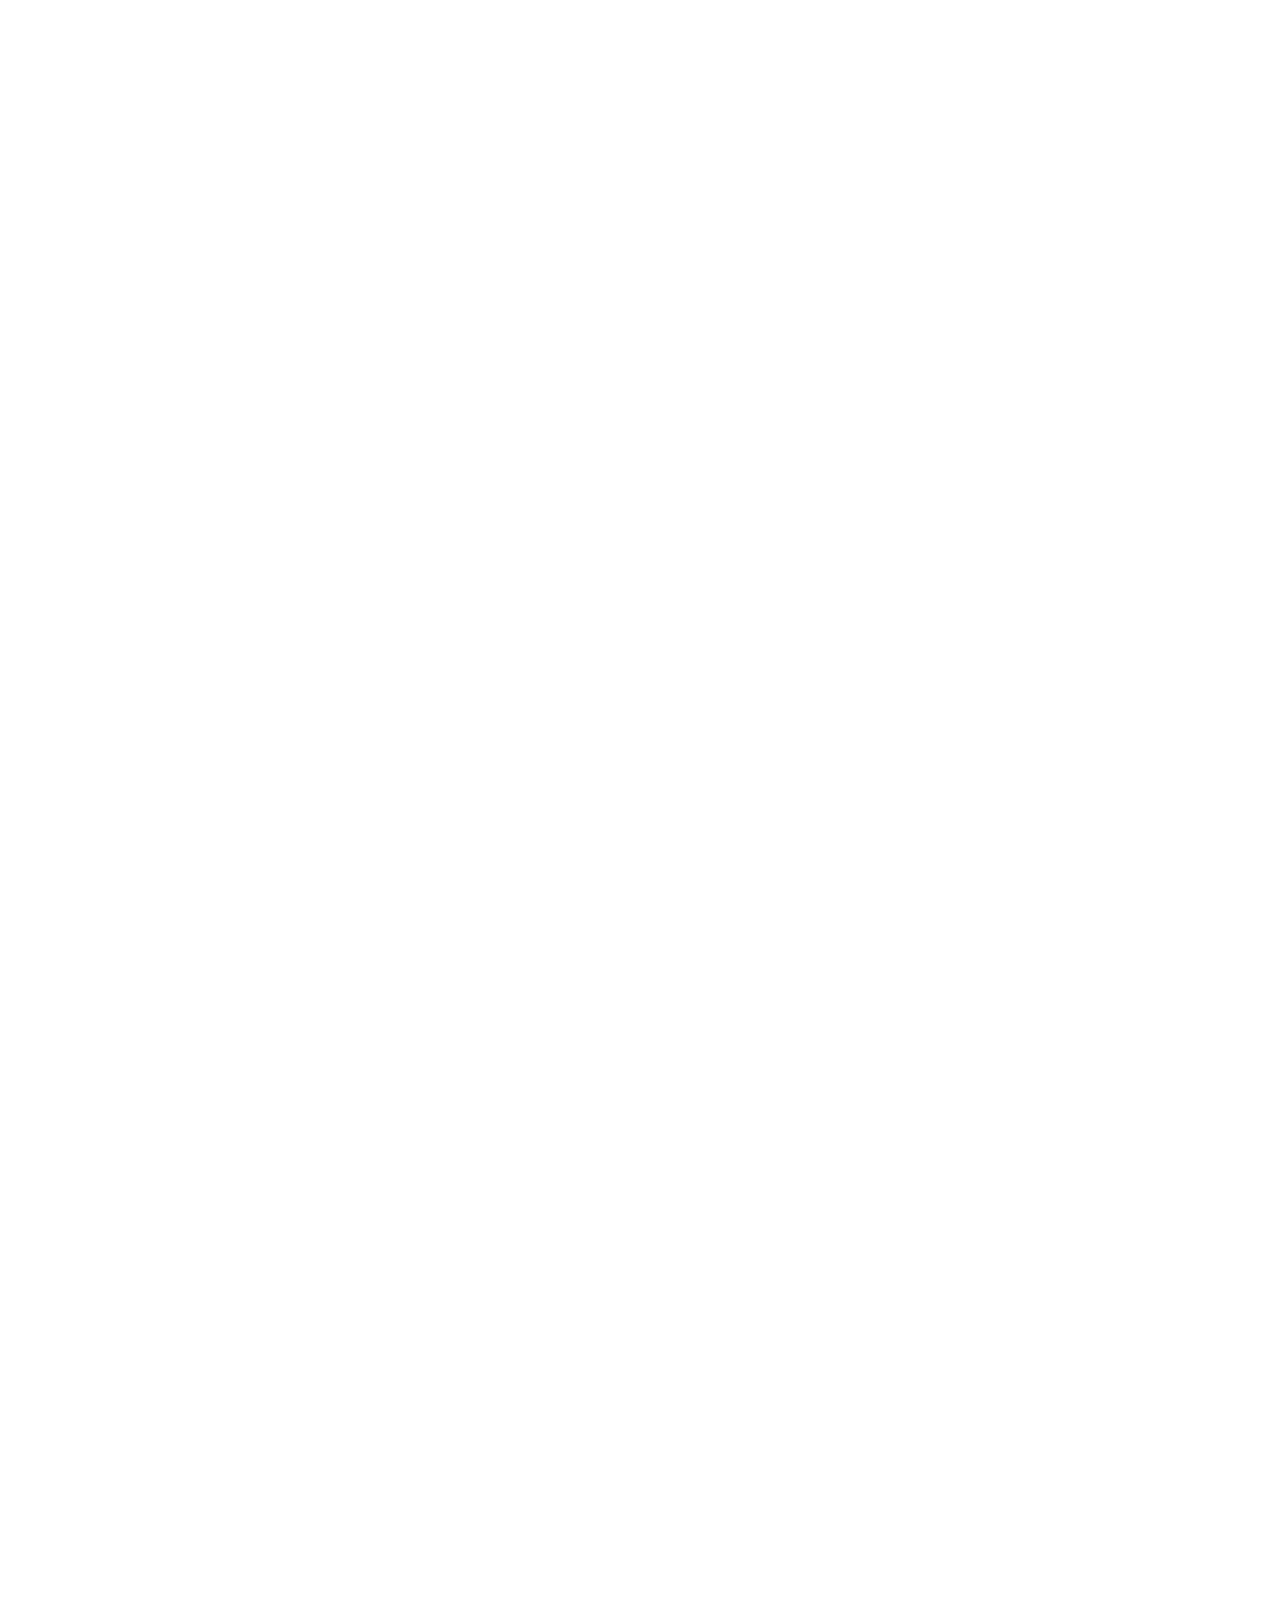
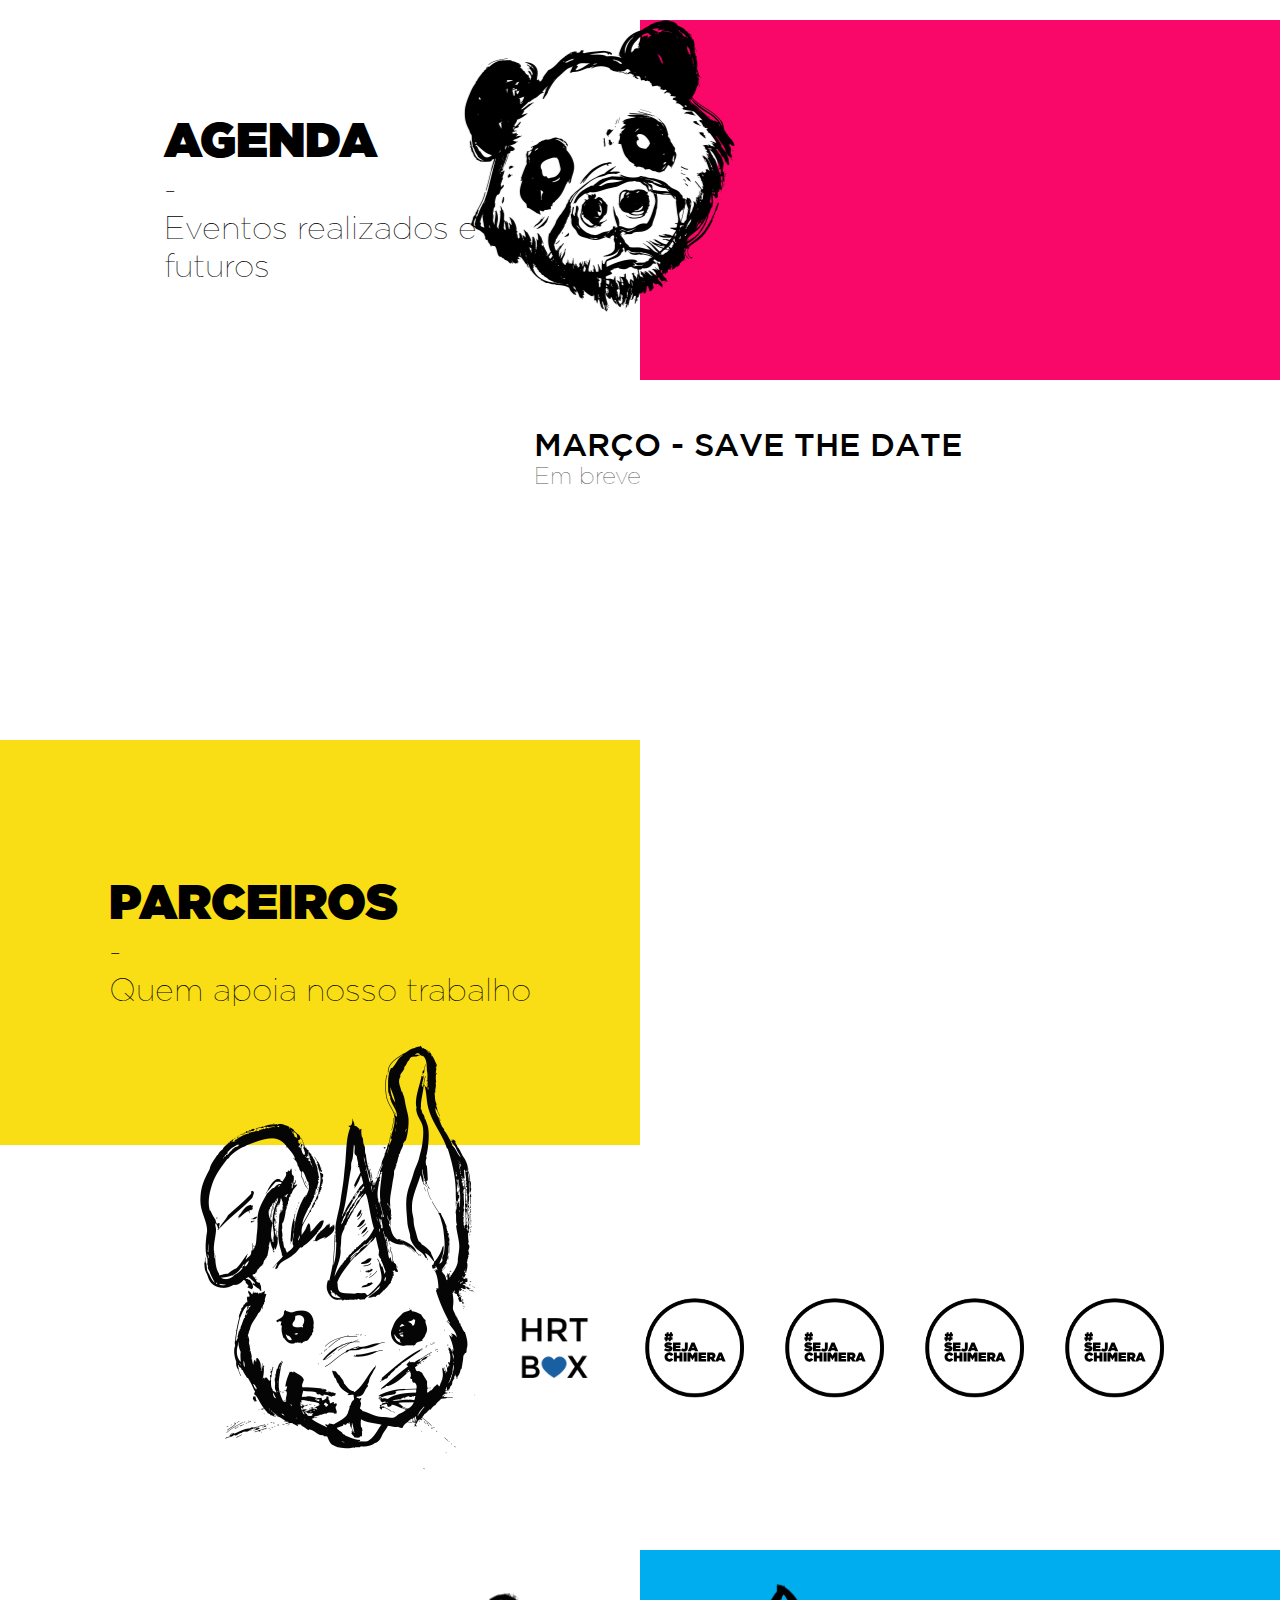
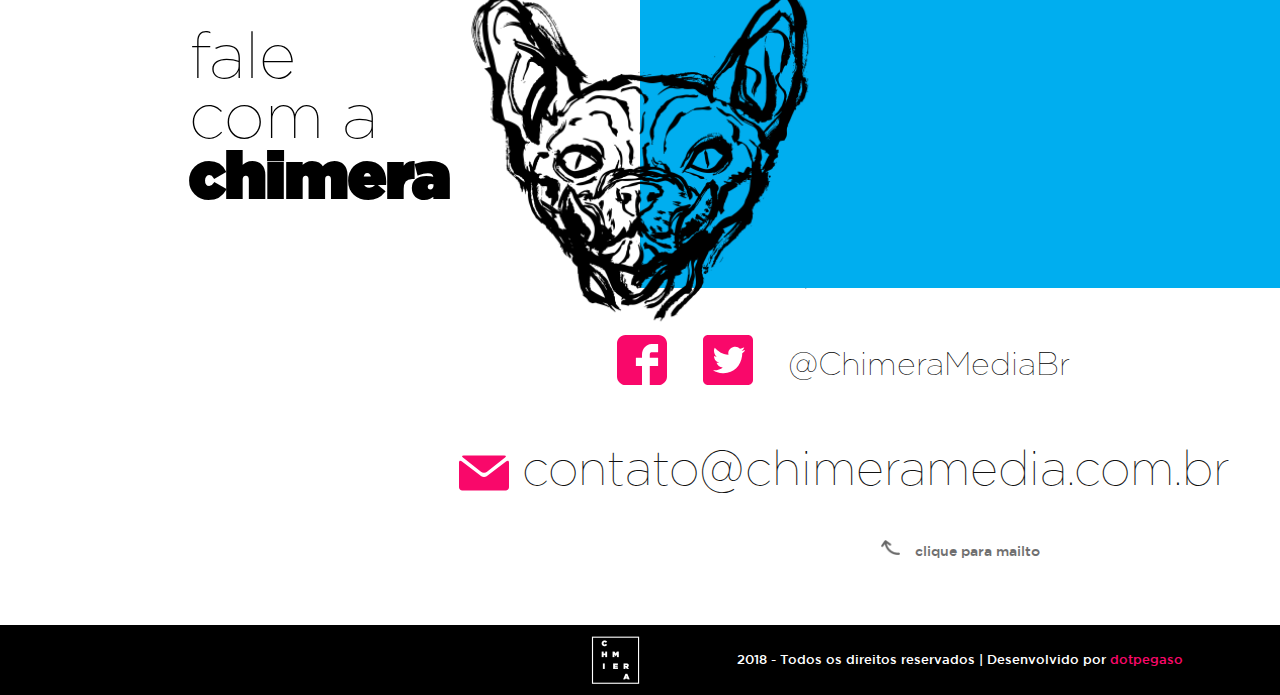
==== commit ca1bd048: "fixed some incoming changes, update some information" ====
--- a/index.html
+++ b/index.html
@@ -9,13 +9,16 @@
         <meta property="og:title" content="Chimera Media, a ponte entre Idol e Fã" />
         <meta property="og:image" content="http://chimeramedia.com.br/res/facebook.png" />
         <meta property="og:image:secure_url" content="https://chimeramedia.com.br/res/facebook.png" />
-        <meta property="og:description" content="Unindo as culturas coreana e brasileira, em uma verdadeira mutação na forma de produzir conteúdo e promover eventos de forma plural!" />
+        <meta property="og:description" content="Unindo as culturas coreana e brasileira, em uma verdadeira mutação na forma de produzir conteúdo e promover eventos de forma plural ~❤" />
         <meta name="description" content="Produtora de conteúdo e eventos especializada em K-Pop e Onda Hallyu, baseada em São Paulo. Para a Chimera Media, oferecer intercâmbio cultural e entretenimento de qualidade compõem a ponte entre fã e ídolo." />
         <meta name="google-site-verification" content="" />
         <meta name="keywords" content="K-Pop, Eventos, Show, Entretenimento, Show Business, Onda Hallyu, Onda Coreana, Hallyu Wave, Korean Wave, Cultura Coreana, Coreia do Sul, Multicultural, Chimera, Chimera Media, Música Pop Coreana, Korean Pop Music, Idol, K-Idol">
         <title>Chimera Media</title>
         <base href="/"/>
+        <link rel="apple-touch-icon" sizes="180x180" href="res/apple-icon-180x180.png">
+        <link rel="icon" type="image/png" sizes="192x192"  href="res/android-icon-192x192.png">
         <link rel="stylesheet" href="css/main.min.css">
+        
     </head>
     <body ng-app="app">
         
--- a/css/main.min.css
+++ b/css/main.min.css
@@ -1 +1 @@
-#agenda,#home{-ms-flex-wrap:wrap}@font-face{font-family:'Gotham Medium';src:url(/fonts/GothamMedium.ttf) format("truetype")}@font-face{font-family:'Gotham Thin';src:url(/fonts/GothamThin.otf) format("truetype")}@font-face{font-family:'Gotham Ultra';src:url(/fonts/GothamUltra.otf) format("truetype")}*{margin:0;outline:0}* ::-webkit-scrollbar{width:3px;height:3px}* ::-webkit-scrollbar-track{background:#f0f0f0}* ::-webkit-scrollbar-thumb{background:#555}body{cursor:default}@-webkit-keyframes fadein{0%{opacity:0;-webkit-transform:translateY(-10px);transform:translateY(-10px)}100%{opacity:1;-webkit-transform:translateY(0);transform:translateY(0)}}@keyframes fadein{0%{opacity:0;-webkit-transform:translateY(-10px);transform:translateY(-10px)}100%{opacity:1;-webkit-transform:translateY(0);transform:translateY(0)}}#home{display:-webkit-box;display:-ms-flexbox;display:flex;flex-wrap:wrap}#home .sobre,#home .sobre .yellow-block{display:-webkit-box;display:-ms-flexbox}#home .contato,#home .parceiros,#home .sobre{font-family:"Gotham Thin"}#home .contato,#home .eventos,#home .parceiros,#home .sobre .yellow-block{height:45vh;cursor:pointer}#home .sobre{display:flex;-ms-flex-wrap:nowrap;flex-wrap:nowrap;width:100%;position:relative;z-index:999;-webkit-animation:fadein 1s;animation:fadein 1s;-webkit-animation-iteration-count:1s;animation-iteration-count:1s;-webkit-animation-fill-mode:forwards;animation-fill-mode:forwards;opacity:0;-webkit-animation-delay:1.5s;animation-delay:1.5s}#home .sobre .animals{width:65%;background:url(/res/animals.png) center no-repeat fixed;background-size:cover}#home .sobre .yellow-block{background-repeat:no-repeat;background-attachment:inherit;background-size:contain;background-position:right;background-color:#ff0;background-position-y:350px;background-blend-mode:luminosity;width:calc(100% - 65%);font-size:4em;display:flex;-webkit-box-pack:center;-ms-flex-pack:center;justify-content:center;-webkit-box-align:center;-ms-flex-align:center;align-items:center;-webkit-transition-duration:.3s;-o-transition-duration:.3s;transition-duration:.3s}#home .parceiros,#sobre{display:-webkit-box;display:-ms-flexbox}#home .contato p,#home .sobre .yellow-block p{-webkit-transition-duration:.2s;-o-transition-duration:.2s}#home .sobre .yellow-block .center{text-align:right;margin-right:100px}#home .sobre .yellow-block p{transition-duration:.2s}#home .sobre .yellow-block:hover{background-image:url(/res/peace.png);background-position-y:60px;-webkit-transition-duration:.3s;-o-transition-duration:.3s;transition-duration:.3s;color:#f9086a}#home .sobre .logo{position:absolute;z-index:99;top:50px;left:260px;-webkit-animation:fadein 1s;animation:fadein 1s;-webkit-animation-iteration-count:1s;animation-iteration-count:1s;-webkit-animation-fill-mode:forwards;animation-fill-mode:forwards;opacity:0;-webkit-animation-delay:2.7s;animation-delay:2.7s}#home .contato{background:url(/res/contato.png) center no-repeat;background-size:cover;background-attachment:inherit;position:relative;width:30%;-webkit-transition-duration:.3s;-o-transition-duration:.3s;transition-duration:.3s;-webkit-animation:fadein 1s;animation:fadein 1s;-webkit-animation-iteration-count:1s;animation-iteration-count:1s;-webkit-animation-fill-mode:forwards;animation-fill-mode:forwards;opacity:0;-webkit-animation-delay:1.8s;animation-delay:1.8s}#home .eventos,#home .parceiros{-webkit-animation:fadein 1s;opacity:0}#home .contato .container{color:#FFF;font-size:4em;position:absolute;right:100px;bottom:40px;line-height:55px}#home .contato p{transition-duration:.2s}#home .eventos p,#home .parceiros p{-webkit-transition-duration:.2s;-o-transition-duration:.2s}#home .contato:hover{background-position-x:-1px!important}#home .contato:hover .container{color:#f9de15}#home .parceiros{background:#111;display:flex;-webkit-box-align:end;-ms-flex-align:end;align-items:flex-end;width:20%;animation:fadein 1s;-webkit-animation-iteration-count:1s;animation-iteration-count:1s;-webkit-animation-fill-mode:forwards;animation-fill-mode:forwards;-webkit-animation-delay:2s;animation-delay:2s}#home .parceiros p{color:#f9de15;font-size:2.8vw;margin:0 20px 20px;transition-duration:.2s}#home .parceiros:hover p{color:#f9086a}#home .eventos{font-family:"Gotham Ultra";background:url(/res/eventos.png) center no-repeat;background-size:cover;background-attachment:inherit;width:50%;color:#FFF;-webkit-transition-duration:.3s;-o-transition-duration:.3s;transition-duration:.3s;animation:fadein 1s;-webkit-animation-iteration-count:1s;animation-iteration-count:1s;-webkit-animation-fill-mode:forwards;animation-fill-mode:forwards;-webkit-animation-delay:2.2s;animation-delay:2.2s}#home .eventos p{font-size:4em;margin:15px;transition-duration:.2s}#home .eventos:hover{background-position-x:-1px!important}#home .eventos:hover p{color:#f9de15}#sobre{height:90vh;width:100%;display:flex;-ms-flex-wrap:nowrap;flex-wrap:nowrap;position:relative;-webkit-animation:fadein 1s;animation:fadein 1s;-webkit-animation-iteration-count:1s;animation-iteration-count:1s;-webkit-animation-fill-mode:forwards;animation-fill-mode:forwards;opacity:0;-webkit-animation-delay:2.5s;animation-delay:2.5s}#sobre .cow{position:absolute;top:50%;left:50%;-webkit-transform:translate(-50%,-50%);-ms-transform:translate(-50%,-50%);transform:translate(-50%,-50%)}#sobre .container{width:50%;height:100%}#sobre .container .box{height:50%;background:url(/res/animals.png) center no-repeat fixed;background-size:cover}#sobre .container .box:first-of-type{background:#f9de15;display:-webkit-box;display:-ms-flexbox;display:flex;-webkit-box-align:center;-ms-flex-align:center;align-items:center;-webkit-box-pack:center;-ms-flex-pack:center;justify-content:center}#sobre .container .box:first-of-type p{font-size:1.2em;font-family:"Gotham Thin"}#sobre .container .box:first-of-type p:first-of-type{font-family:"Gotham Ultra";font-size:3em}#sobre .container .box:last-of-type{display:-webkit-box;display:-ms-flexbox;display:flex;-webkit-box-align:center;-ms-flex-align:center;align-items:center}#sobre .container .box:last-of-type .row{width:100%}#sobre .container .box:last-of-type .row .strap{background:#f9086a;height:40px;width:65%;display:-webkit-box;display:-ms-flexbox;display:flex;-webkit-box-align:center;-ms-flex-align:center;align-items:center;-webkit-box-pack:end;-ms-flex-pack:end;justify-content:flex-end}#sobre .container .box:last-of-type .row .strap p{text-align:right;font-size:1em;font-family:"Gotham Ultra";margin-right:10px;text-transform:uppercase}#sobre .container .box:last-of-type .row .strap:not(:first-of-type){margin:20px 0}#sobre .container:last-of-type{display:-webkit-box;display:-ms-flexbox;display:flex;-webkit-box-align:center;-ms-flex-align:center;align-items:center;-webkit-box-pack:center;-ms-flex-pack:center;justify-content:center}#agenda,#agenda .container{display:-webkit-box;display:-ms-flexbox}#sobre .container:last-of-type img{-webkit-transform:translateX(2vw);-ms-transform:translateX(2vw);transform:translateX(2vw);height:40vw}#agenda{height:80vh;display:flex;flex-wrap:wrap;position:relative}#agenda .panda{position:absolute;left:50%;top:0;-webkit-transform:translate(-65%,0);-ms-transform:translate(-65%,0);transform:translate(-65%,0)}#agenda .container{width:100%;height:50%;display:flex}#agenda .container:first-of-type .box{width:50%;height:100%;display:-webkit-box;display:-ms-flexbox;display:flex;-ms-flex-wrap:wrap;flex-wrap:wrap;-webkit-box-align:center;-ms-flex-align:center;align-items:center;-webkit-box-pack:center;-ms-flex-pack:center;justify-content:center}#agenda .container:first-of-type .box p{font-size:2em;font-family:"Gotham Thin";width:100%}#agenda .container:first-of-type .box p:first-of-type{font-family:"Gotham Ultra";font-size:3em}#agenda .container:first-of-type .box:last-of-type{background:#f9086a}#agenda .container:last-of-type{display:-webkit-box;display:-ms-flexbox;display:flex}#agenda .container:last-of-type .box:first-of-type{height:100%;width:30%;background:url(/res/animals.png) center no-repeat fixed;background-size:cover}#agenda .container:last-of-type .box:last-of-type{width:70%;display:-webkit-box;display:-ms-flexbox;display:flex}#agenda .container:last-of-type .box:last-of-type .event-list{overflow-y:scroll;width:70%;-webkit-transform:translateX(150px);-ms-transform:translateX(150px);transform:translateX(150px);padding:20px 0}#agenda .container:last-of-type .box:last-of-type .event-list .item{padding:25px 0;font-family:"Gotham Medium"}#agenda .container:last-of-type .box:last-of-type .event-list .item p:not(:nth-child(1)),#parceiros .container:first-of-type .box p{font-family:"Gotham Thin"}#agenda .container:last-of-type .box:last-of-type .event-list .item:not(:last-of-type){border-bottom:1px solid #000}#agenda .container:last-of-type .box:last-of-type .event-list .item p{font-size:1.5em;color:#555}#agenda .container:last-of-type .box:last-of-type .event-list .item p:nth-child(1){font-size:2em;color:#000}#agenda .container:last-of-type .box:last-of-type .event-list .item a{text-decoration:none;font-size:1.5em;background:#00aeef;color:#FFF;padding:0 5px}#agenda .container:last-of-type .box:last-of-type .event-list .item:nth-child(even){padding-left:40px}#agenda .container:last-of-type .box:last-of-type .event-list .item:nth-child(even) .data{width:80%;text-align:right}#agenda ::-webkit-scrollbar{width:10px}#agenda ::-webkit-scrollbar-track{background:#000}#agenda ::-webkit-scrollbar-thumb{background:#f9de15}#parceiros{height:90vh;display:-webkit-box;display:-ms-flexbox;display:flex;-ms-flex-wrap:wrap;flex-wrap:wrap;position:relative}#parceiros .container{width:100%;height:50%;display:-webkit-box;display:-ms-flexbox;display:flex;position:relative}#parceiros .container .box{width:50%;height:100%;display:-webkit-box;display:-ms-flexbox;display:flex;-ms-flex-wrap:wrap;flex-wrap:wrap;-webkit-box-align:center;-ms-flex-align:center;align-items:center;-webkit-box-pack:center;-ms-flex-pack:center;justify-content:center}#parceiros .container:first-of-type .box{background:#f9de15}#parceiros .container:first-of-type .box p{font-size:2em;width:100%}#parceiros .container:first-of-type .box p:first-of-type{font-family:"Gotham Ultra";font-size:3em}#parceiros .container:first-of-type .box:last-of-type{background:url(/res/animals.png) center no-repeat fixed;background-size:cover}#parceiros .container:last-of-type .box:last-of-type{width:80%}#parceiros .container:last-of-type .box:last-of-type .logos{display:-webkit-box;display:-ms-flexbox;display:flex;-ms-flex-wrap:wrap;flex-wrap:wrap;-webkit-box-pack:center;-ms-flex-pack:center;justify-content:center;-webkit-transform:translateX(-4vw);-ms-transform:translateX(-4vw);transform:translateX(-4vw)}#parceiros .container:last-of-type .box:last-of-type .logos .partner{height:100px;width:100px;margin:20px}#parceiros .container:last-of-type .box:last-of-type .logos .partner img{width:100%;height:100%;border-radius:50%}#parceiros .container .coelho{position:absolute;left:200px;top:-100px}#contato,#contato .container{display:-webkit-box;display:-ms-flexbox;position:relative}#contato{height:75vh;display:flex;-ms-flex-wrap:wrap;flex-wrap:wrap}#contato .container{width:100%;height:50%;display:flex}#contato .container .box{width:50%;height:100%;display:-webkit-box;display:-ms-flexbox;display:flex;-ms-flex-wrap:wrap;flex-wrap:wrap;-webkit-box-align:center;-ms-flex-align:center;align-items:center;-webkit-box-pack:center;-ms-flex-pack:center;justify-content:center}#contato .container:first-of-type .box:first-of-type .content p{font-size:4em;font-family:"Gotham Thin";width:100%;line-height:60px}#contato .container:first-of-type .box:first-of-type .content p b{font-family:"Gotham Ultra"}#contato .container:first-of-type .box:last-of-type{background:#00aeef}#contato .container:last-of-type .box:first-of-type{background:url(/res/animals.png) center no-repeat fixed;background-size:cover;width:35%}#contato .container:last-of-type .box:last-of-type{width:75%;display:-webkit-box;display:-ms-flexbox;display:flex;-ms-flex-wrap:wrap;flex-wrap:wrap;-webkit-box-align:normal;-ms-flex-align:normal;align-items:normal}#contato .container:last-of-type .box:last-of-type .row{width:100%}#contato .container:last-of-type .box:last-of-type .row img{height:50px}#contato .container:last-of-type .box:last-of-type .row:first-of-type{display:-webkit-box;display:-ms-flexbox;display:flex;-webkit-box-pack:space-evenly;-ms-flex-pack:space-evenly;justify-content:space-evenly;-webkit-box-align:center;-ms-flex-align:center;align-items:center;padding:0 20%;font-size:2em;font-family:"Gotham Thin"}#contato .container:last-of-type .box:last-of-type .row:first-of-type a{-webkit-transition-duration:.2s;-o-transition-duration:.2s;transition-duration:.2s}#contato .container:last-of-type .box:last-of-type .row:first-of-type a:hover{-webkit-transform:translateY(-3px);-ms-transform:translateY(-3px);transform:translateY(-3px)}#contato .container:last-of-type .box:last-of-type .row:last-of-type{display:-webkit-box;display:-ms-flexbox;display:flex;-webkit-box-pack:center;-ms-flex-pack:center;justify-content:center;-webkit-box-align:normal;-ms-flex-align:normal;align-items:normal}#rodape,#rodape .box:first-of-type{display:-webkit-box;display:-ms-flexbox}#contato .container:last-of-type .box:last-of-type .row:last-of-type a{text-decoration:none;color:#111;font-size:3em;font-family:"Gotham Thin"}#contato .container:last-of-type .box:last-of-type .row:last-of-type a img{vertical-align:middle}#contato .container:last-of-type .box:last-of-type .row:last-of-type a:before{content:'';background:url(/res/arrow.png) center no-repeat;height:15px;width:20px;position:absolute;right:380px;bottom:70px;background-size:contain;opacity:.6}#contato .container:last-of-type .box:last-of-type .row:last-of-type a:after{content:'clique para mailto';position:absolute;font-size:.3em;font-family:'Gotham Medium';bottom:65px;right:240px;opacity:.6}#contato .container .gato{position:absolute;top:60%;left:50%;-webkit-transform:translate(-50%,-50%);-ms-transform:translate(-50%,-50%);transform:translate(-50%,-50%);z-index:99;height:100%}#rodape{height:50px;background:#000;display:flex;-ms-flex-wrap:nowrap;flex-wrap:nowrap;padding:10px 0}#rodape .box{width:50%}#rodape .box:first-of-type{display:flex;-webkit-box-pack:end;-ms-flex-pack:end;justify-content:flex-end;-webkit-box-align:center;-ms-flex-align:center;align-items:center}#rodape .box:last-of-type{display:-webkit-box;display:-ms-flexbox;display:flex;-webkit-box-align:center;-ms-flex-align:center;align-items:center;-webkit-box-pack:center;-ms-flex-pack:center;justify-content:center}#rodape .box:last-of-type p{color:#FFF;font-family:"Gotham Medium";font-size:.8em}#rodape .box:last-of-type p a{text-decoration:none;color:#f9086a}@media screen and (max-width:490px){#home{width:100%}#home .sobre{-ms-flex-wrap:wrap;flex-wrap:wrap}#home .sobre .animals,#home .sobre .yellow-block{width:50%;font-size:15vw}#home .sobre .animals .center,#home .sobre .yellow-block .center{margin:0}#home .sobre .logo{top:20px;left:50px}#home .sobre .logo img{height:40vw}#home .contato{width:50%;background-position:right}#home .contato .container{font-size:15vw;right:0;left:10px}#home .parceiros{width:50%}#home .eventos,#sobre .container{width:100%}#home .parceiros p{font-size:6.5vw;margin:15px}#home .eventos p{font-size:15vw}#sobre{-ms-flex-wrap:wrap;flex-wrap:wrap;height:100%}#sobre .cow{height:50vw;top:260px;-webkit-transform:translate(10%,-50%);-ms-transform:translate(10%,-50%);transform:translate(10%,-50%)}#sobre .container .box:first-of-type{padding:50px 0 50px 30px;-webkit-box-pack:start;-ms-flex-pack:start;justify-content:flex-start}#sobre .container .box:first-of-type p{font-size:4vw}#sobre .container .box:first-of-type p:first-of-type{font-size:10vw}#sobre .container .lorem{-webkit-transform:unset!important;-ms-transform:unset!important;transform:unset!important;height:120vw!important;margin:20px 0}#agenda{height:100%}#agenda .panda{height:30vw;-webkit-transform:translate(75%,-10%);-ms-transform:translate(75%,-10%);transform:translate(75%,-10%)}#agenda .container:first-of-type .box{width:90%}#agenda .container:first-of-type .box p{font-size:7vw}#agenda .container:first-of-type .box p:first-of-type{font-size:15vw}#agenda .container:first-of-type .box:last-of-type{width:10%;height:150px}#agenda .container:last-of-type .box:first-of-type{height:inherit}#agenda .container:last-of-type .box:last-of-type{height:270px}#agenda .container:last-of-type .box:last-of-type .event-list{-webkit-transform:none;-ms-transform:none;transform:none;width:100%}#parceiros{height:100%}#parceiros .container{height:inherit}#parceiros .container:first-of-type .box:first-of-type{width:100%;padding:20px}#parceiros .container:first-of-type .box:first-of-type p{font-size:5vw}#parceiros .container:first-of-type .box:first-of-type p:first-of-type{font-size:10vw}#parceiros .container:first-of-type .box:last-of-type{height:150px}#parceiros .container:last-of-type .coelho{left:180px;top:-100px;width:30vw}#parceiros .container:last-of-type .box:first-of-type{display:none}#parceiros .container:last-of-type .box:last-of-type{width:100%;display:block}#parceiros .container:last-of-type .box:last-of-type .logos{-webkit-transform:none;-ms-transform:none;transform:none;padding-top:50px}#parceiros .container:last-of-type .box:last-of-type .logos .partner{height:70px;width:70px}#contato{height:100%}#contato .container{width:100%}#contato .container .gato{left:70%}#contato .container:first-of-type .box:first-of-type{width:90%}#contato .container:first-of-type .box:first-of-type .content{padding:20px 0}#contato .container:first-of-type .box:first-of-type .content p{font-size:8vw;line-height:inherit}#contato .container:first-of-type .box:last-of-type{height:150px}#contato .container:last-of-type{-ms-flex-wrap:wrap;flex-wrap:wrap}#contato .container:last-of-type .box{width:100%}#contato .container:last-of-type .box:last-of-type{padding:20px 0;width:100%}#contato .container:last-of-type .box:last-of-type .row{-ms-flex-wrap:wrap;flex-wrap:wrap;-webkit-transform:none!important;-ms-transform:none!important;transform:none!important;padding:0!important}#contato .container:last-of-type .box:last-of-type .row:last-of-type a{text-align:center;width:100%;margin-top:20px;font-size:1.3em}#contato .container:last-of-type .box:last-of-type .row:last-of-type a:after,#contato .container:last-of-type .box:last-of-type .row:last-of-type a:before{display:none}#contato .container:last-of-type .box:last-of-type .row:last-of-type a img{width:100%}#rodape{height:inherit}#rodape .box:first-of-type{-webkit-box-pack:center;-ms-flex-pack:center;justify-content:center;width:30%}}+#agenda,#home{-ms-flex-wrap:wrap}@font-face{font-family:'Gotham Medium';src:url(/fonts/GothamMedium.ttf) format("truetype")}@font-face{font-family:'Gotham Thin';src:url(/fonts/GothamThin.otf) format("truetype")}@font-face{font-family:'Gotham Ultra';src:url(/fonts/GothamUltra.otf) format("truetype")}*{margin:0;outline:0}* ::-webkit-scrollbar{width:3px;height:3px}* ::-webkit-scrollbar-track{background:#f0f0f0}* ::-webkit-scrollbar-thumb{background:#555}body{cursor:default}@-webkit-keyframes fadein{0%{opacity:0;-webkit-transform:translateY(-10px);transform:translateY(-10px)}100%{opacity:1;-webkit-transform:translateY(0);transform:translateY(0)}}@keyframes fadein{0%{opacity:0;-webkit-transform:translateY(-10px);transform:translateY(-10px)}100%{opacity:1;-webkit-transform:translateY(0);transform:translateY(0)}}#home{display:-webkit-box;display:-ms-flexbox;display:flex;flex-wrap:wrap}#home .sobre,#home .sobre .yellow-block{display:-webkit-box;display:-ms-flexbox}#home .contato,#home .parceiros,#home .sobre{font-family:"Gotham Thin"}#home .contato,#home .eventos,#home .parceiros,#home .sobre .yellow-block{height:45vh;cursor:pointer}#home .sobre{display:flex;-ms-flex-wrap:nowrap;flex-wrap:nowrap;width:100%;position:relative;z-index:999;-webkit-animation:fadein 1s;animation:fadein 1s;-webkit-animation-iteration-count:1s;animation-iteration-count:1s;-webkit-animation-fill-mode:forwards;animation-fill-mode:forwards;opacity:0;-webkit-animation-delay:1.5s;animation-delay:1.5s}#home .sobre .animals{width:65%;background:url(/res/animals.png) center no-repeat fixed;background-size:cover}#home .sobre .yellow-block{background-repeat:no-repeat;background-attachment:inherit;background-size:contain;background-position:right;background-color:#ff0;background-position-y:350px;background-blend-mode:luminosity;width:calc(100% - 65%);font-size:4em;display:flex;-webkit-box-pack:center;-ms-flex-pack:center;justify-content:center;-webkit-box-align:center;-ms-flex-align:center;align-items:center;-webkit-transition-duration:.3s;-o-transition-duration:.3s;transition-duration:.3s}#home .parceiros,#sobre{display:-webkit-box;display:-ms-flexbox}#home .contato p,#home .sobre .yellow-block p{-webkit-transition-duration:.2s;-o-transition-duration:.2s}#home .sobre .yellow-block .center{text-align:right;margin-right:100px}#home .sobre .yellow-block p{transition-duration:.2s}#home .sobre .yellow-block:hover{background-image:url(/res/peace.png);background-position-y:60px;-webkit-transition-duration:.3s;-o-transition-duration:.3s;transition-duration:.3s;color:#f9086a}#home .sobre .logo{position:absolute;z-index:99;top:50px;left:260px;-webkit-animation:fadein 1s;animation:fadein 1s;-webkit-animation-iteration-count:1s;animation-iteration-count:1s;-webkit-animation-fill-mode:forwards;animation-fill-mode:forwards;opacity:0;-webkit-animation-delay:2.7s;animation-delay:2.7s}#home .contato{background:url(/res/contato.png) center no-repeat;background-size:cover;background-attachment:inherit;position:relative;width:30%;-webkit-transition-duration:.3s;-o-transition-duration:.3s;transition-duration:.3s;-webkit-animation:fadein 1s;animation:fadein 1s;-webkit-animation-iteration-count:1s;animation-iteration-count:1s;-webkit-animation-fill-mode:forwards;animation-fill-mode:forwards;opacity:0;-webkit-animation-delay:1.8s;animation-delay:1.8s}#home .eventos,#home .parceiros{-webkit-animation:fadein 1s;opacity:0}#home .contato .container{color:#FFF;font-size:4em;position:absolute;right:100px;bottom:40px;line-height:55px}#home .contato p{transition-duration:.2s}#home .eventos p,#home .parceiros p{-webkit-transition-duration:.2s;-o-transition-duration:.2s}#home .contato:hover{background-position-x:-1px!important}#home .contato:hover .container{color:#f9de15}#home .parceiros{background:#111;display:flex;-webkit-box-align:end;-ms-flex-align:end;align-items:flex-end;width:20%;animation:fadein 1s;-webkit-animation-iteration-count:1s;animation-iteration-count:1s;-webkit-animation-fill-mode:forwards;animation-fill-mode:forwards;-webkit-animation-delay:2s;animation-delay:2s}#home .parceiros p{color:#f9de15;font-size:2.8vw;margin:0 20px 20px;transition-duration:.2s}#home .parceiros:hover p{color:#f9086a}#home .eventos{font-family:"Gotham Ultra";background:url(/res/eventos.png) center no-repeat;background-size:cover;background-attachment:inherit;width:50%;color:#FFF;-webkit-transition-duration:.3s;-o-transition-duration:.3s;transition-duration:.3s;animation:fadein 1s;-webkit-animation-iteration-count:1s;animation-iteration-count:1s;-webkit-animation-fill-mode:forwards;animation-fill-mode:forwards;-webkit-animation-delay:2.2s;animation-delay:2.2s}#home .eventos p{font-size:4em;margin:15px;transition-duration:.2s}#home .eventos:hover{background-position-x:-1px!important}#home .eventos:hover p{color:#f9de15}#sobre{height:90vh;width:100%;display:flex;-ms-flex-wrap:nowrap;flex-wrap:nowrap;position:relative;-webkit-animation:fadein 1s;animation:fadein 1s;-webkit-animation-iteration-count:1s;animation-iteration-count:1s;-webkit-animation-fill-mode:forwards;animation-fill-mode:forwards;opacity:0;-webkit-animation-delay:2.5s;animation-delay:2.5s}#sobre .cow{position:absolute;top:50%;left:50%;-webkit-transform:translate(-50%,-50%);-ms-transform:translate(-50%,-50%);transform:translate(-50%,-50%)}#sobre .container{width:50%;height:100%}#sobre .container .box{height:50%;background:url(/res/animals.png) center no-repeat fixed;background-size:cover}#sobre .container .box:first-of-type{background:#f9de15;display:-webkit-box;display:-ms-flexbox;display:flex;-webkit-box-align:center;-ms-flex-align:center;align-items:center;-webkit-box-pack:center;-ms-flex-pack:center;justify-content:center}#sobre .container .box:first-of-type p{font-size:2.2vw;font-family:"Gotham Thin"}#sobre .container .box:first-of-type p:first-of-type{font-family:"Gotham Ultra";font-size:3em}#sobre .container .box:last-of-type{display:-webkit-box;display:-ms-flexbox;display:flex;-webkit-box-align:center;-ms-flex-align:center;align-items:center}#sobre .container .box:last-of-type .row{width:100%}#sobre .container .box:last-of-type .row .strap{background:#f9086a;height:40px;width:75%;display:-webkit-box;display:-ms-flexbox;display:flex;-webkit-box-align:center;-ms-flex-align:center;align-items:center;-webkit-box-pack:end;-ms-flex-pack:end;justify-content:flex-end}#sobre .container .box:last-of-type .row .strap p{text-align:right;font-size:1em;font-family:"Gotham Ultra";margin-right:10px;text-transform:uppercase}#sobre .container .box:last-of-type .row .strap:not(:first-of-type){margin:20px 0}#sobre .container:last-of-type{display:-webkit-box;display:-ms-flexbox;display:flex;-webkit-box-align:center;-ms-flex-align:center;align-items:center;-webkit-box-pack:center;-ms-flex-pack:center;justify-content:center}#agenda,#agenda .container{display:-webkit-box;display:-ms-flexbox}#sobre .container:last-of-type img{-webkit-transform:translateX(2vw);-ms-transform:translateX(2vw);transform:translateX(2vw);height:40vw}#agenda{height:80vh;display:flex;flex-wrap:wrap;position:relative}#agenda .panda{position:absolute;left:50%;top:0;-webkit-transform:translate(-65%,0);-ms-transform:translate(-65%,0);transform:translate(-65%,0)}#agenda .container{width:100%;height:50%;display:flex}#agenda .container:first-of-type .box{width:50%;height:100%;display:-webkit-box;display:-ms-flexbox;display:flex;-ms-flex-wrap:wrap;flex-wrap:wrap;-webkit-box-align:center;-ms-flex-align:center;align-items:center;-webkit-box-pack:center;-ms-flex-pack:center;justify-content:center}#agenda .container:first-of-type .box p{font-size:2em;font-family:"Gotham Thin";width:100%}#agenda .container:first-of-type .box p:first-of-type{font-family:"Gotham Ultra";font-size:3em}#agenda .container:first-of-type .box:last-of-type{background:#f9086a}#agenda .container:last-of-type{display:-webkit-box;display:-ms-flexbox;display:flex}#agenda .container:last-of-type .box:first-of-type{height:100%;width:30%;background:url(/res/animals.png) center no-repeat fixed;background-size:cover}#agenda .container:last-of-type .box:last-of-type{width:70%;display:-webkit-box;display:-ms-flexbox;display:flex}#agenda .container:last-of-type .box:last-of-type .event-list{overflow-y:scroll;width:70%;-webkit-transform:translateX(150px);-ms-transform:translateX(150px);transform:translateX(150px);padding:20px 0}#agenda .container:last-of-type .box:last-of-type .event-list .item{padding:25px 0;font-family:"Gotham Medium"}#agenda .container:last-of-type .box:last-of-type .event-list .item p:not(:nth-child(1)),#parceiros .container:first-of-type .box p{font-family:"Gotham Thin"}#agenda .container:last-of-type .box:last-of-type .event-list .item:not(:last-of-type){border-bottom:1px solid #000}#agenda .container:last-of-type .box:last-of-type .event-list .item p{font-size:1.5em;color:#555}#agenda .container:last-of-type .box:last-of-type .event-list .item p:nth-child(1){font-size:2em;color:#000}#agenda .container:last-of-type .box:last-of-type .event-list .item a{text-decoration:none;font-size:1.5em;background:#00aeef;color:#FFF;padding:0 5px}#agenda .container:last-of-type .box:last-of-type .event-list .item:nth-child(even){padding-left:40px}#agenda .container:last-of-type .box:last-of-type .event-list .item:nth-child(even) .data{width:80%;text-align:right}#agenda ::-webkit-scrollbar{width:10px}#agenda ::-webkit-scrollbar-track{background:#000}#agenda ::-webkit-scrollbar-thumb{background:#f9de15}#parceiros{height:90vh;display:-webkit-box;display:-ms-flexbox;display:flex;-ms-flex-wrap:wrap;flex-wrap:wrap;position:relative}#parceiros .container{width:100%;height:50%;display:-webkit-box;display:-ms-flexbox;display:flex;position:relative}#parceiros .container .box{width:50%;height:100%;display:-webkit-box;display:-ms-flexbox;display:flex;-ms-flex-wrap:wrap;flex-wrap:wrap;-webkit-box-align:center;-ms-flex-align:center;align-items:center;-webkit-box-pack:center;-ms-flex-pack:center;justify-content:center}#parceiros .container:first-of-type .box{background:#f9de15}#parceiros .container:first-of-type .box p{font-size:2em;width:100%}#parceiros .container:first-of-type .box p:first-of-type{font-family:"Gotham Ultra";font-size:3em}#parceiros .container:first-of-type .box:last-of-type{background:url(/res/animals.png) center no-repeat fixed;background-size:cover}#parceiros .container:last-of-type .box:last-of-type{width:80%}#parceiros .container:last-of-type .box:last-of-type .logos{display:-webkit-box;display:-ms-flexbox;display:flex;-ms-flex-wrap:wrap;flex-wrap:wrap;-webkit-box-pack:center;-ms-flex-pack:center;justify-content:center;-webkit-transform:translateX(-4vw);-ms-transform:translateX(-4vw);transform:translateX(-4vw)}#parceiros .container:last-of-type .box:last-of-type .logos .partner{height:100px;width:100px;margin:20px;background:url(/res/parceiros/parceiro.svg) center no-repeat;background-size:contain}#parceiros .container:last-of-type .box:last-of-type .logos .partner img{width:100%;height:100%;border-radius:50%}#parceiros .container .coelho{position:absolute;left:200px;top:-100px}#contato,#contato .container{display:-webkit-box;display:-ms-flexbox;position:relative}#contato{height:75vh;display:flex;-ms-flex-wrap:wrap;flex-wrap:wrap}#contato .container{width:100%;height:50%;display:flex}#contato .container .box{width:50%;height:100%;display:-webkit-box;display:-ms-flexbox;display:flex;-ms-flex-wrap:wrap;flex-wrap:wrap;-webkit-box-align:center;-ms-flex-align:center;align-items:center;-webkit-box-pack:center;-ms-flex-pack:center;justify-content:center}#contato .container:first-of-type .box:first-of-type .content p{font-size:4em;font-family:"Gotham Thin";width:100%;line-height:60px}#contato .container:first-of-type .box:first-of-type .content p b{font-family:"Gotham Ultra"}#contato .container:first-of-type .box:last-of-type{background:#00aeef}#contato .container:last-of-type .box:first-of-type{background:url(/res/animals.png) center no-repeat fixed;background-size:cover;width:35%}#contato .container:last-of-type .box:last-of-type{width:75%;display:-webkit-box;display:-ms-flexbox;display:flex;-ms-flex-wrap:wrap;flex-wrap:wrap;-webkit-box-align:normal;-ms-flex-align:normal;align-items:normal}#contato .container:last-of-type .box:last-of-type .row{width:100%}#contato .container:last-of-type .box:last-of-type .row img{height:50px}#contato .container:last-of-type .box:last-of-type .row:first-of-type{display:-webkit-box;display:-ms-flexbox;display:flex;-webkit-box-pack:space-evenly;-ms-flex-pack:space-evenly;justify-content:space-evenly;-webkit-box-align:center;-ms-flex-align:center;align-items:center;padding:0 20%;font-size:2em;font-family:"Gotham Thin"}#contato .container:last-of-type .box:last-of-type .row:first-of-type a{-webkit-transition-duration:.2s;-o-transition-duration:.2s;transition-duration:.2s}#contato .container:last-of-type .box:last-of-type .row:first-of-type a:hover{-webkit-transform:translateY(-3px);-ms-transform:translateY(-3px);transform:translateY(-3px)}#contato .container:last-of-type .box:last-of-type .row:last-of-type{display:-webkit-box;display:-ms-flexbox;display:flex;-webkit-box-pack:center;-ms-flex-pack:center;justify-content:center;-webkit-box-align:normal;-ms-flex-align:normal;align-items:normal}#rodape,#rodape .box:first-of-type{display:-webkit-box;display:-ms-flexbox}#contato .container:last-of-type .box:last-of-type .row:last-of-type a{text-decoration:none;color:#111;font-size:3em;font-family:"Gotham Thin";margin-bottom:30px}#contato .container:last-of-type .box:last-of-type .row:last-of-type a img{vertical-align:middle}#contato .container:last-of-type .box:last-of-type .row:last-of-type a:before{content:'';background:url(/res/arrow.png) center no-repeat;height:15px;width:20px;position:absolute;right:380px;bottom:70px;background-size:contain;opacity:.6}#contato .container:last-of-type .box:last-of-type .row:last-of-type a:after{content:'clique para mailto';position:absolute;font-size:.3em;font-family:'Gotham Medium';bottom:65px;right:240px;opacity:.6}#contato .container .gato{position:absolute;top:60%;left:50%;-webkit-transform:translate(-50%,-50%);-ms-transform:translate(-50%,-50%);transform:translate(-50%,-50%);z-index:99;height:100%}#rodape{height:50px;background:#000;display:flex;-ms-flex-wrap:nowrap;flex-wrap:nowrap;padding:10px 0}#rodape .box{width:50%}#rodape .box:first-of-type{display:flex;-webkit-box-pack:end;-ms-flex-pack:end;justify-content:flex-end;-webkit-box-align:center;-ms-flex-align:center;align-items:center}#rodape .box:last-of-type{display:-webkit-box;display:-ms-flexbox;display:flex;-webkit-box-align:center;-ms-flex-align:center;align-items:center;-webkit-box-pack:center;-ms-flex-pack:center;justify-content:center}#rodape .box:last-of-type p{color:#FFF;font-family:"Gotham Medium";font-size:.8em}#rodape .box:last-of-type p a{text-decoration:none;color:#f9086a}@media screen and (max-width:490px){#home{width:100%}#home .sobre{-ms-flex-wrap:wrap;flex-wrap:wrap}#home .sobre .animals,#home .sobre .yellow-block{width:50%;font-size:15vw}#home .sobre .animals .center,#home .sobre .yellow-block .center{margin:0}#home .sobre .logo{top:20px;left:50px}#home .sobre .logo img{height:40vw}#home .contato{width:50%;background-position:right}#home .contato .container{font-size:15vw;right:0;left:10px}#home .parceiros{width:50%}#home .eventos,#sobre .container{width:100%}#home .parceiros p{font-size:6.5vw;margin:15px}#home .eventos p{font-size:15vw}#sobre{-ms-flex-wrap:wrap;flex-wrap:wrap;height:100%}#sobre .cow{height:33vw;top:235px;-webkit-transform:translate(20vw,-50%);-ms-transform:translate(20vw,-50%);transform:translate(20vw,-50%)}#sobre .container .box:first-of-type{padding:50px 0 50px 30px;-webkit-box-pack:start;-ms-flex-pack:start;justify-content:flex-start}#sobre .container .box:first-of-type p{font-size:6vw}#sobre .container .box:first-of-type p:first-of-type{font-size:10vw}#sobre .container .lorem{-webkit-transform:unset!important;-ms-transform:unset!important;transform:unset!important;height:120vw!important;margin:20px 0}#agenda{height:100%}#agenda .panda{height:30vw;-webkit-transform:translate(75%,-10%);-ms-transform:translate(75%,-10%);transform:translate(75%,-10%)}#agenda .container:first-of-type .box{width:90%}#agenda .container:first-of-type .box p{font-size:7vw}#agenda .container:first-of-type .box p:first-of-type{font-size:15vw}#agenda .container:first-of-type .box:last-of-type{width:10%;height:150px}#agenda .container:last-of-type .box:first-of-type{height:inherit}#agenda .container:last-of-type .box:last-of-type{height:270px}#agenda .container:last-of-type .box:last-of-type .event-list{-webkit-transform:none;-ms-transform:none;transform:none;width:100%}#parceiros{height:100%}#parceiros .container{height:inherit}#parceiros .container:first-of-type .box:first-of-type{width:100%;padding:20px}#parceiros .container:first-of-type .box:first-of-type p{font-size:5vw}#parceiros .container:first-of-type .box:first-of-type p:first-of-type{font-size:10vw}#parceiros .container:first-of-type .box:last-of-type{height:150px}#parceiros .container:last-of-type .coelho{left:180px;top:-100px;width:30vw}#parceiros .container:last-of-type .box:first-of-type{display:none}#parceiros .container:last-of-type .box:last-of-type{width:100%;display:block}#parceiros .container:last-of-type .box:last-of-type .logos{-webkit-transform:none;-ms-transform:none;transform:none;padding-top:50px}#parceiros .container:last-of-type .box:last-of-type .logos .partner{height:70px;width:70px}#contato{height:100%}#contato .container{width:100%}#contato .container .gato{left:70%}#contato .container:first-of-type .box:first-of-type{width:90%}#contato .container:first-of-type .box:first-of-type .content{padding:20px 0}#contato .container:first-of-type .box:first-of-type .content p{font-size:8vw;line-height:inherit}#contato .container:first-of-type .box:last-of-type{height:150px}#contato .container:last-of-type{-ms-flex-wrap:wrap;flex-wrap:wrap}#contato .container:last-of-type .box{width:100%}#contato .container:last-of-type .box:last-of-type{padding:20px 0;width:100%}#contato .container:last-of-type .box:last-of-type .row{-ms-flex-wrap:wrap;flex-wrap:wrap;-webkit-transform:none!important;-ms-transform:none!important;transform:none!important;padding:0!important}#contato .container:last-of-type .box:last-of-type .row:last-of-type a{text-align:center;width:100%;margin-top:20px;font-size:1.3em}#contato .container:last-of-type .box:last-of-type .row:last-of-type a:after,#contato .container:last-of-type .box:last-of-type .row:last-of-type a:before{display:none}#contato .container:last-of-type .box:last-of-type .row:last-of-type a img{width:100%}#rodape{height:inherit}#rodape .box:first-of-type{-webkit-box-pack:center;-ms-flex-pack:center;justify-content:center;width:30%}}